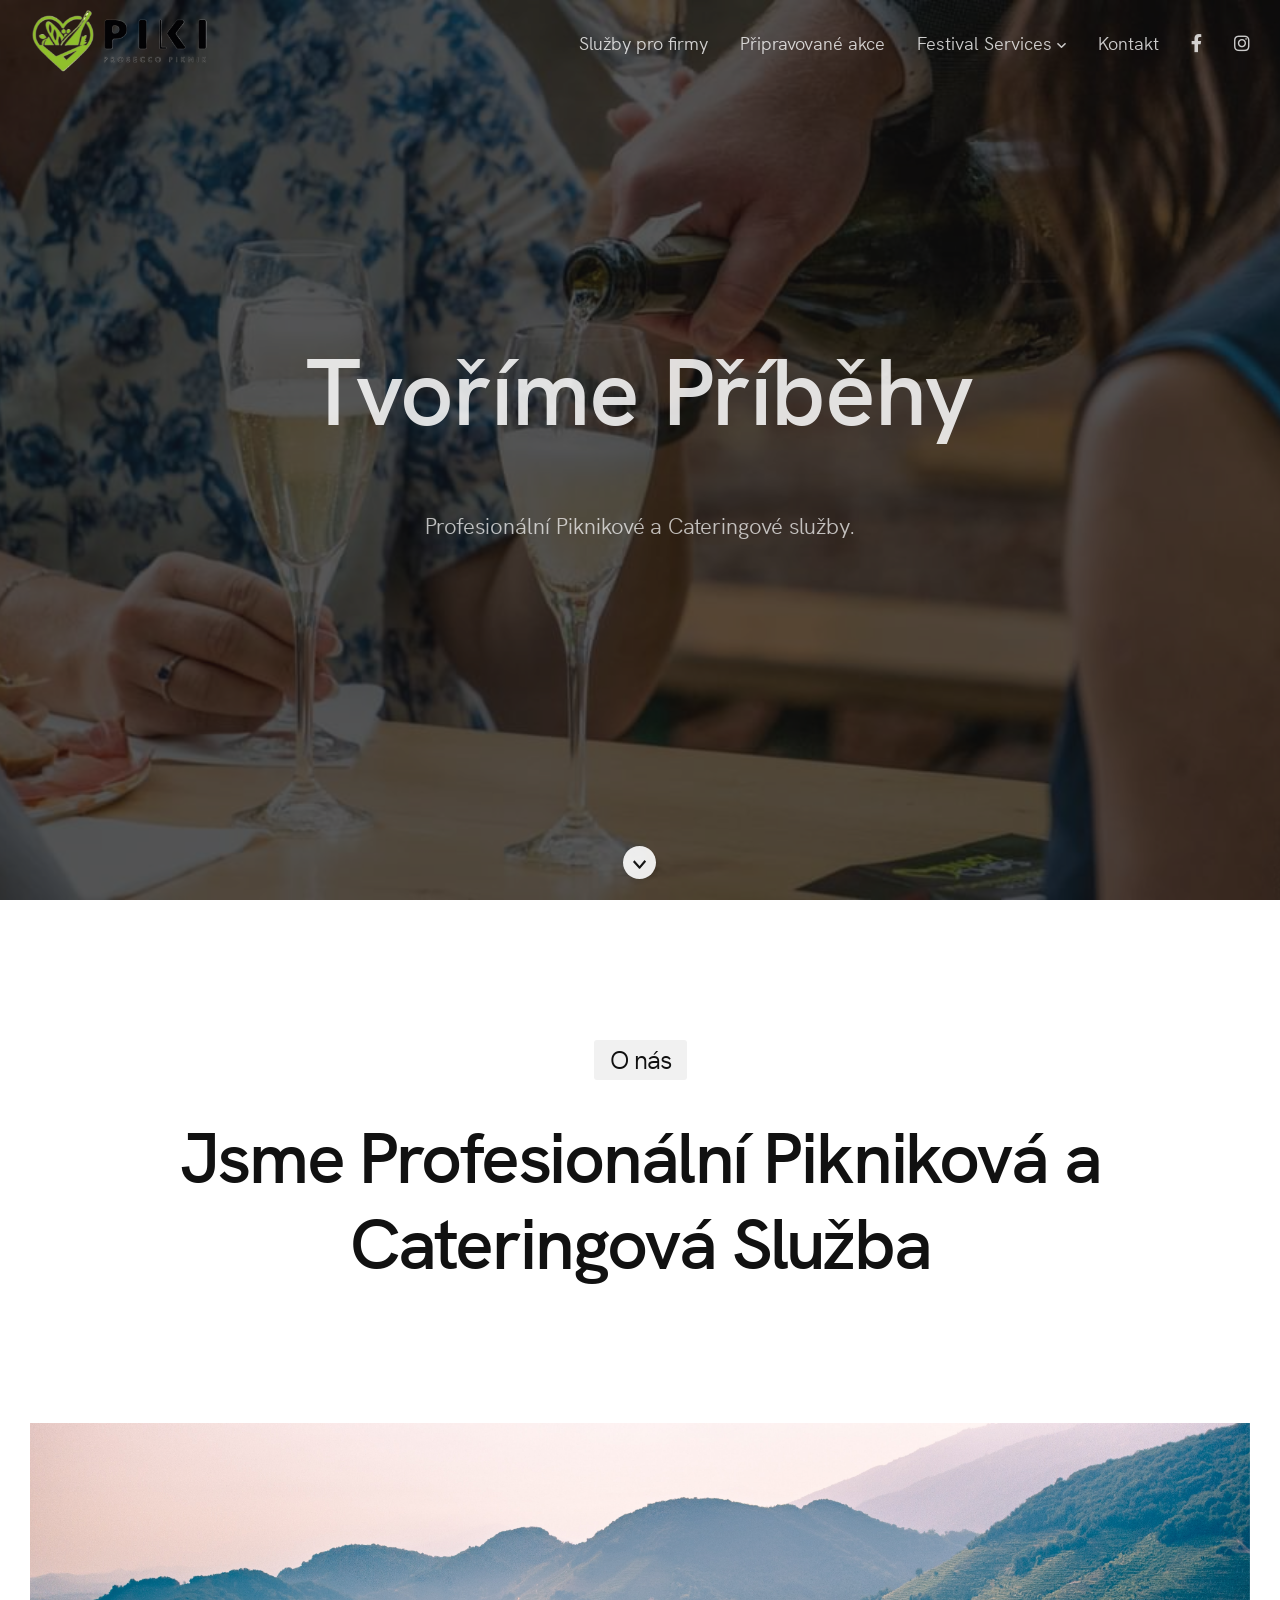
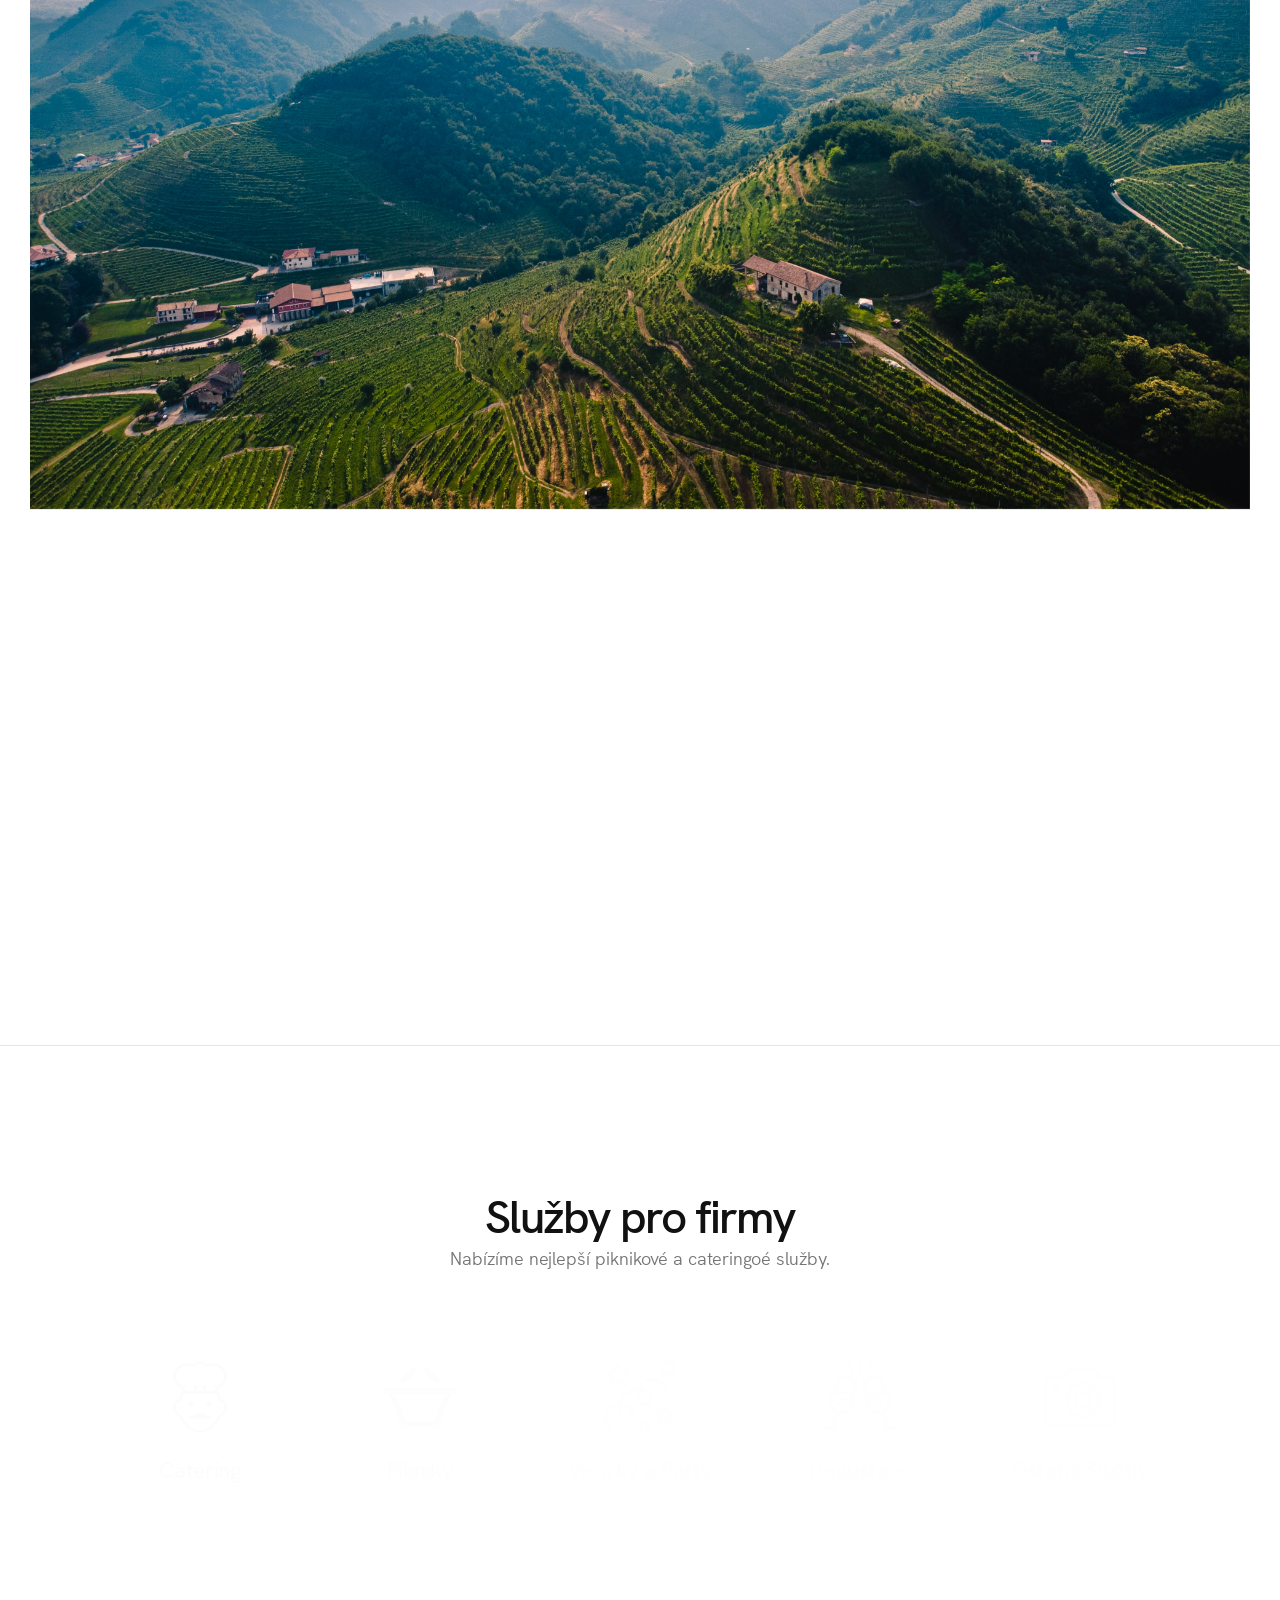
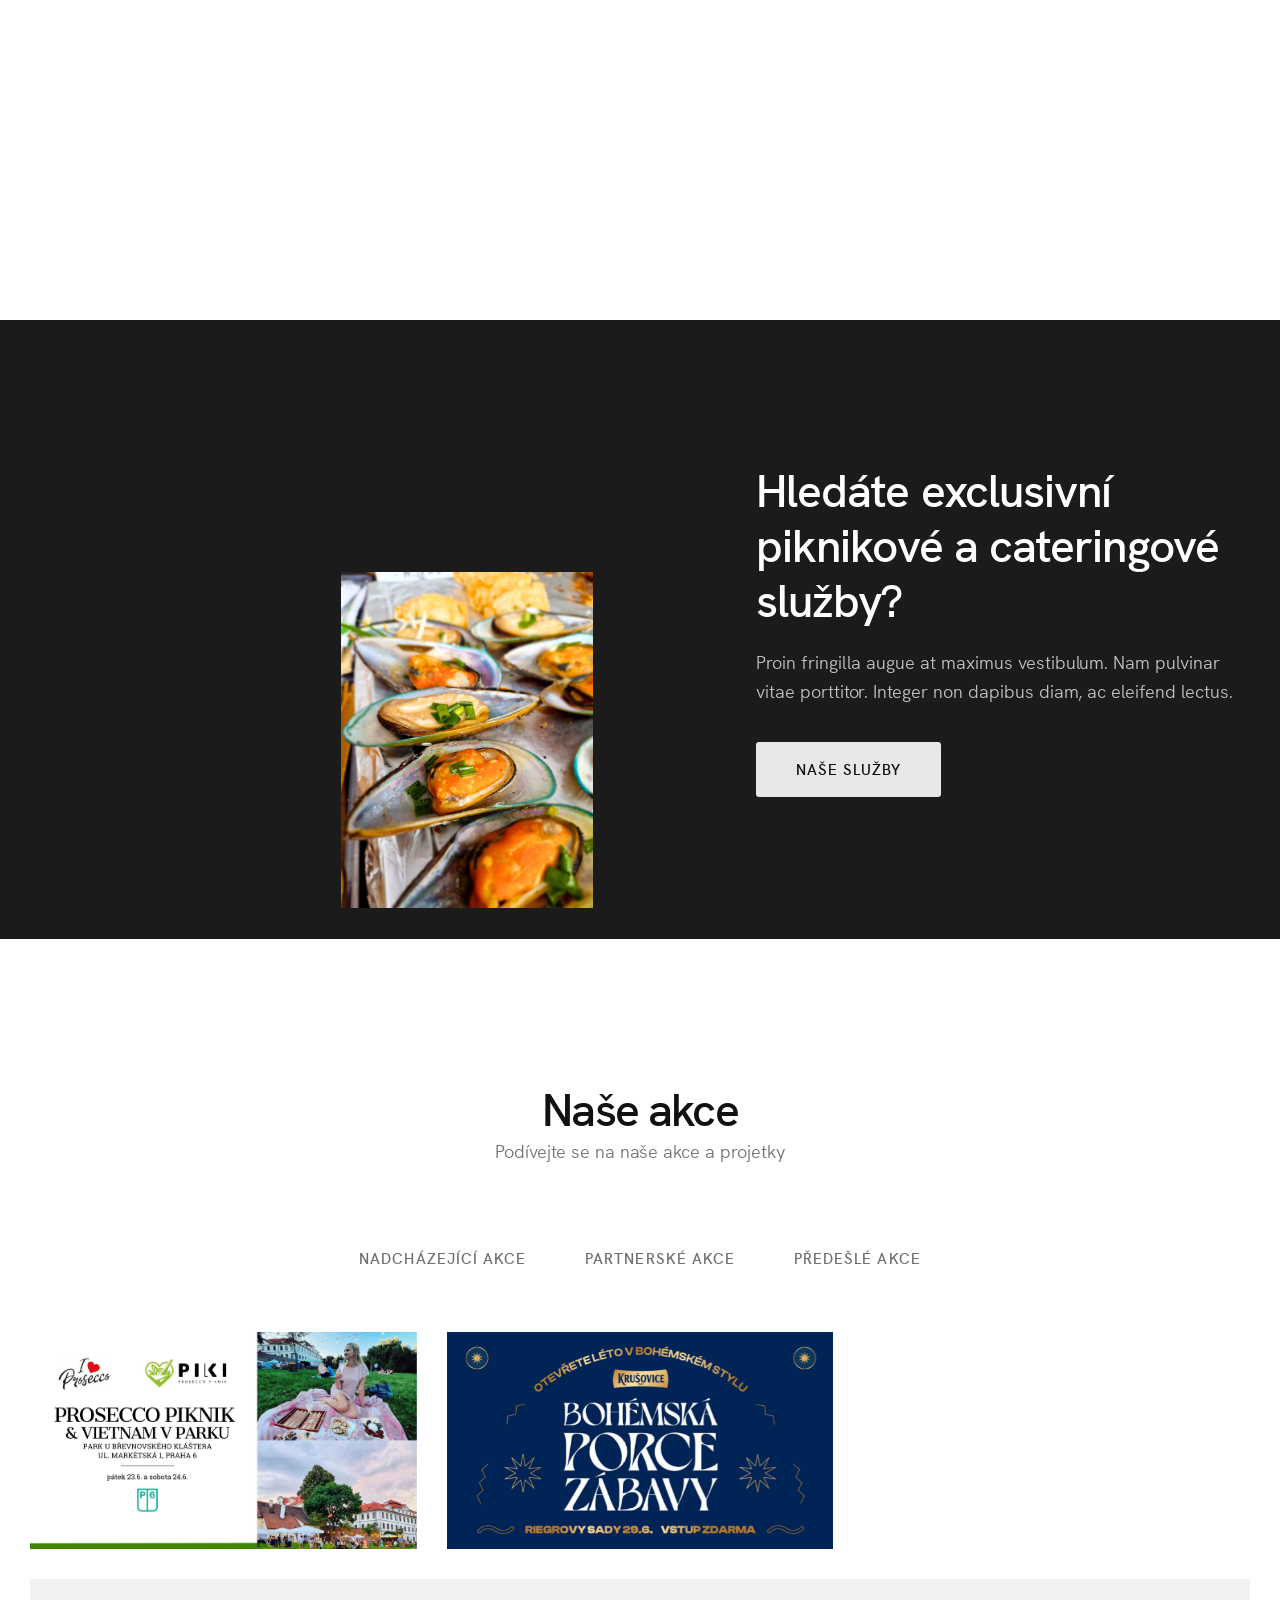
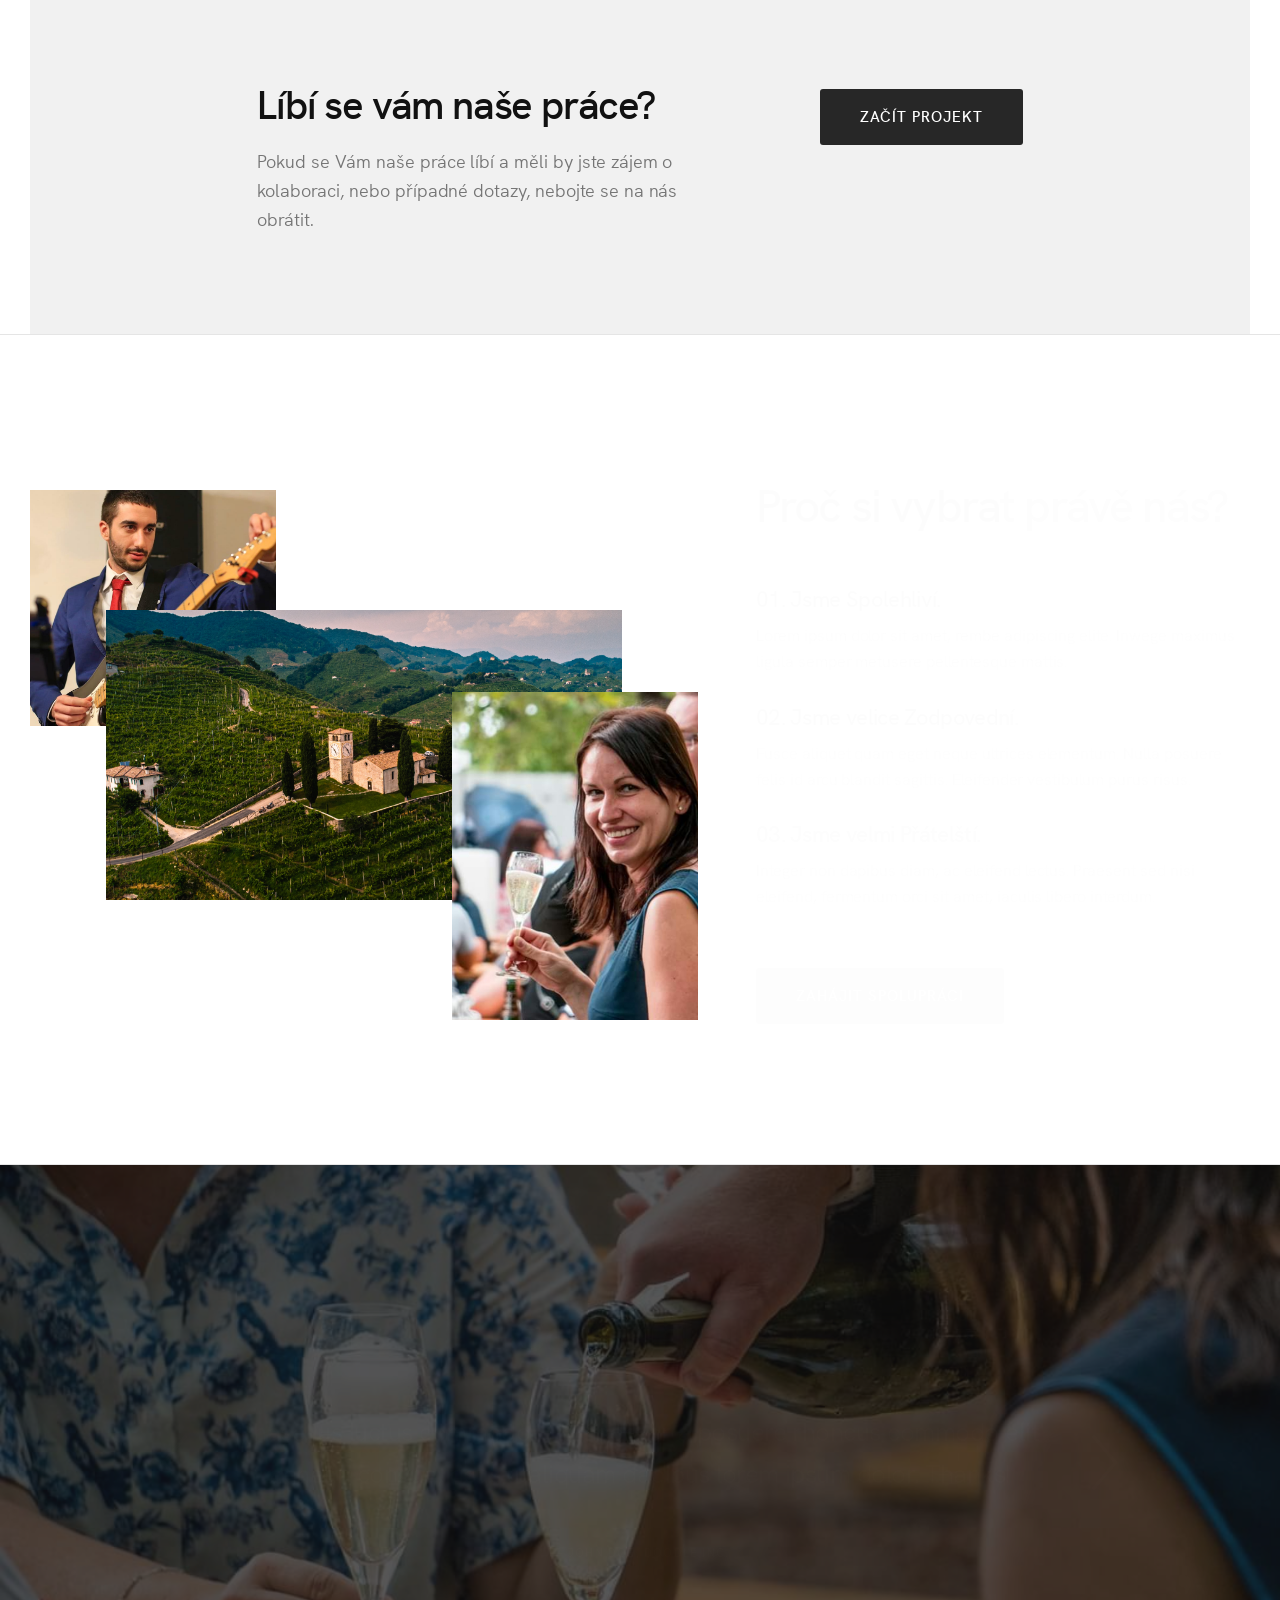
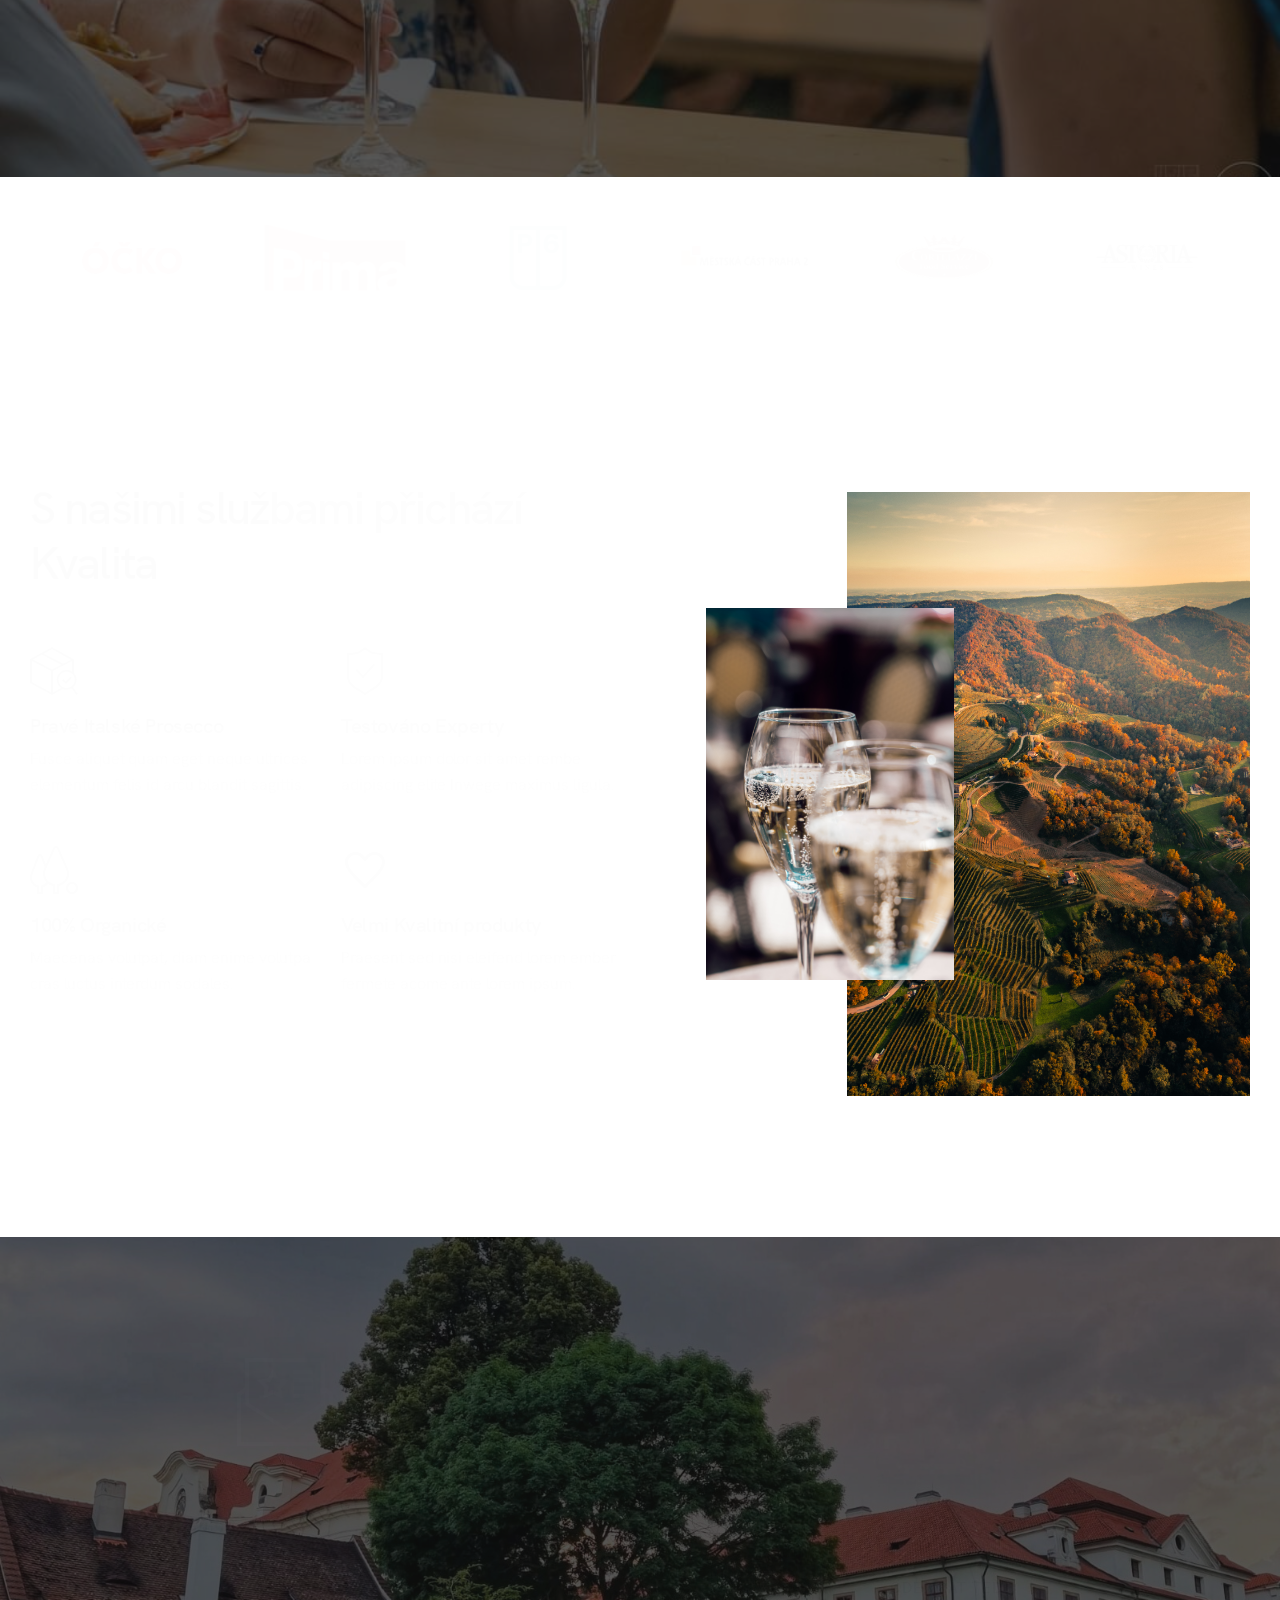
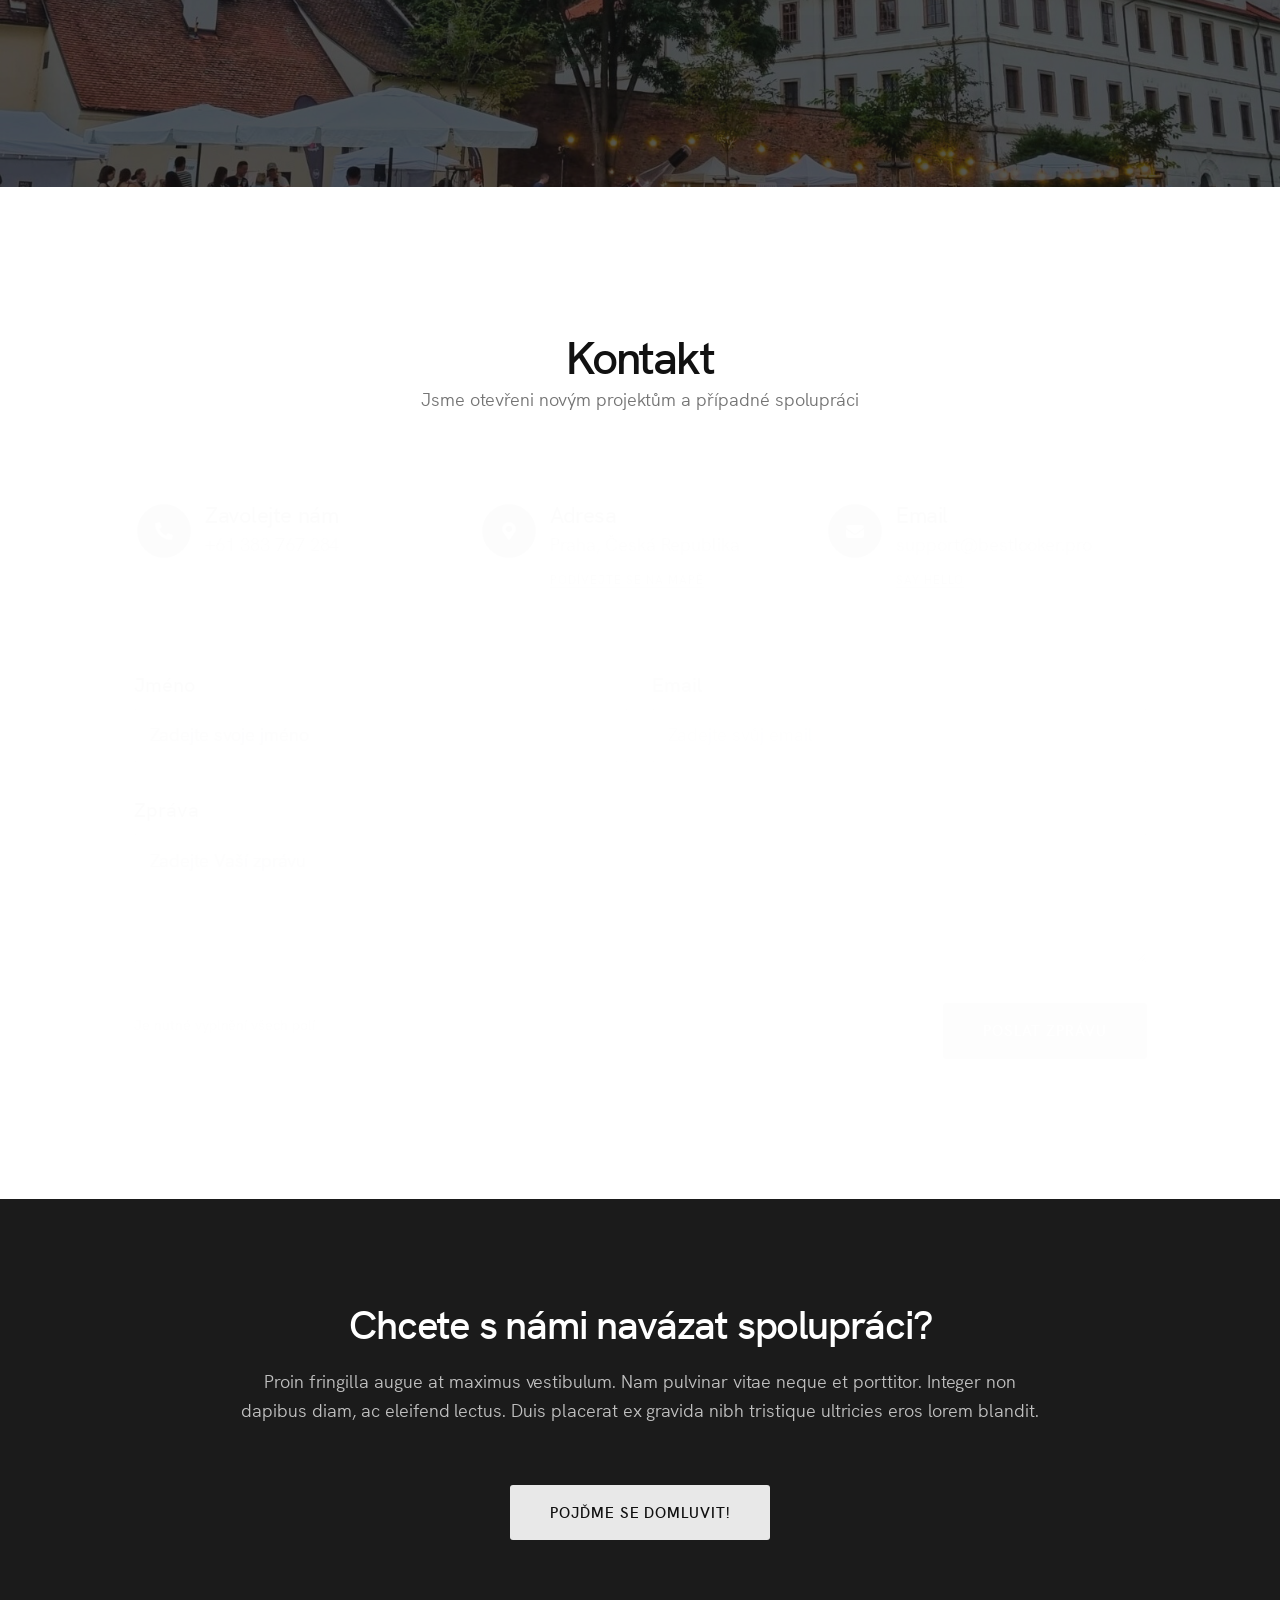
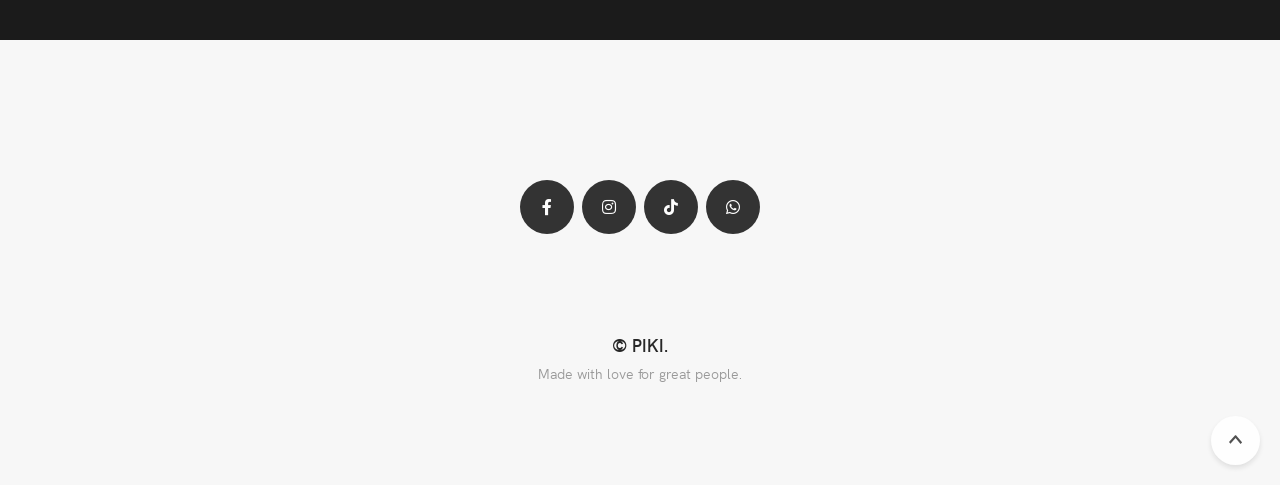
==== index.html @ 6f987b46 "Add files via upload" ====
<!-- Change the value of lang="en" attribute if your website's language is not English.
You can find the code of your language here - https://www.w3schools.com/tags/ref_language_codes.asp -->
<!DOCTYPE html>
<html lang="cs">
    <head>
        <title>PIKI &mdash; Váš Piknik v Parku</title>
        <meta name="description" content="Rhythm &mdash; One & Multi Page Creative Template">  
        <meta charset="utf-8">
        <!--[if IE]><meta http-equiv='X-UA-Compatible' content='IE=edge,chrome=1'><![endif]-->
        <meta name="viewport" content="width=device-width, initial-scale=1.0" />
        
        <!-- Favicons -->
        <link rel="shortcut icon" href="images/PIKI-logo 2.png">

        <!-- CSS -->
        <link rel="stylesheet" href="css/bootstrap.min.css">
        <link rel="stylesheet" href="css/style.css">
        <link rel="stylesheet" href="css/style-responsive.css">
        <link rel="stylesheet" href="css/vertical-rhythm.min.css">
        <link rel="stylesheet" href="css/magnific-popup.css">
        <link rel="stylesheet" href="css/owl.carousel.css">
        <link rel="stylesheet" href="css/animate.min.css">
        <link rel="stylesheet" href="css/splitting.css">
        
    </head>
    <body class="appear-animate">
        
        <!-- Page Loader -->        
        <div class="page-loader">
            <div class="loader">Loading...</div>
        </div>
        <!-- End Page Loader -->

        <!-- Skip to Content -->
        <a href="#main" class="btn skip-to-content">Skip to Content</a>
        <!-- End Skip to Content -->
        
        <!-- Page Wrap -->
        <div class="page" id="top">
            
            <!-- Navigation panel -->
            <nav class="main-nav dark light-after-scroll transparent stick-fixed wow-menubar">
                <div class="full-wrapper relative clearfix">
                    
                    <!-- Logo ( * your text or image into link tag *) -->
                    <div class="nav-logo-wrap local-scroll">
                        <a href="#top" class="logo">
                            <img src="images/PIKI-logo.png" alt="Company logo" width="188" height="37" />
                        </a>
                    </div>
                    
                    <!-- Mobile Menu Button -->
                    <div class="mobile-nav" role="button" tabindex="0">
                        <i class="fa fa-bars"></i>
                        <span class="sr-only">Menu</span>
                    </div>
                    
                    <!-- Main Menu -->
                    <div class="inner-nav  desktop-nav">
                        <ul class="clearlist scroll-nav local-scroll">
                            <li><a href="#services">Služby pro firmy</a></li>
                            <li><a href="#portfolio">Připravované akce</a></li>
                                          <!-- Item With Sub -->
                                          <li>
                                            <a href="#" class="mn-has-sub">Festival Services <i class="mn-has-sub-icon"></i></a>
                                            
                                            <!-- Sub -->
                                            <ul class="mn-sub">
                                                
                                                <li>
                                                    <a href="#" class="mn-has-sub">Stánkový Prodejci</a>

                                                    
                                                </li>
                                                <li>
                                                    <a href="#" class="mn-has-sub">Organizace Festivalů</a>
                                                    
                                                    
                                                </li>

                                                
                                               </ul>
                                            
                                        </li>
                          
                            <li><a href="#contact">Kontakt</a></li>
                          <li> <a href="https://www.facebook.com/pikivparku/" title="Facebook" target="_blank"><i class="fab fa-facebook-f"></i> <span class="sr-only">Facebook profile</span></a></li> 
                          <li><a href="https://www.instagram.com/piki.cz/?hl=cs" title="instagram" target="_blank"><i class="fab fa-instagram"></i> <span class="sr-only">Twitter profile</span></a></li>  
                            
                        </ul>
                    </div>
                    <!-- End Main Menu -->
                    
                </div>
            </nav>
            <!-- End Navigation panel -->
            
            <main id="main">    
            
                <!-- Home Section -->
                <section class="home-section bg-dark-alfa-70 parallax-5" data-background="images/PIKI_PRossecco.jpg" id="home">
                    <div class="container min-height-100vh d-flex align-items-center pt-100 pb-100">
                        
                        <!-- Hero Content -->
                        <div class="home-content">
                            <div class="wow fadeInUpShort" data-wow-delay=".1s">
                                <h1 class="hs-line-1 opacity-085 mb-70 mb-sm-40">Tvoříme Příběhy</h1>
                            </div>
                            <div class="wow fadeInUpShort" data-wow-delay=".2s">
                                <p class="hs-line-6 opacity-07">
                                    Profesionální Piknikové a Cateringové služby.
                                </p>
                            </div>
                        </div>
                        <!-- End Hero Content -->
                        
                        <!-- Scroll Down -->
                        <div class="local-scroll scroll-down-wrap wow fadeInUpShort" data-wow-offset="0">
                            <a href="#about" class="scroll-down opacity-085"><i class="scroll-down-icon"></i><span class="sr-only">Scroll to the next section</span></a>
                        </div>
                        <!-- End Scroll Down -->
                        
                    </div>
                </section>
                <!-- End Home Section -->
                <section class="page-section" id="about">
                    <div class="container relative text-center">
                        
                        <div class="row">
                            <div class="col-lg-10 offset-lg-1">
                                <h1 class="hs-line-4 mb-30 mb-xs-20 wow fadeInUpShort" data-wow-delay=".1s"><span class="d-inline-block bg-gray round px-3 pb-1">O nás</span></h1>
                                <h2 class="hs-line-7 mb-0 wow fadeInUpShort" data-wow-delay=".2s">Jsme Profesionální Pikniková a Cateringová Služba</h2>
                            </div>
                        </div>
                    
                    </div>
                </section>
                
                   <!-- About Section -->
                   <section class="page-section pt-0">
                    <div class="container relative">
                        
                        <div class="mb-120 mb-sm-50 wow fadeInUpShort center" data-wow-delay=".3s">
                            <img src="images/PIKI_Panorama3.jpg" alt="Your Image Description" />
                        </div>
                        
                        <div class="mb-120 mb-sm-50">
                            <div class="row section-text">
                            
                                <div class="col-lg-4 mb-md-50 mb-xs-30">
                                    <div class="lead-alt wow linesAnimIn" data-wow-offset="0" data-splitting="lines">
                                        Our mission is to make design simple and useful.
                                    </div>
                                </div>
                                
                                <div class="col-lg-8 mb-sm-50 mb-xs-30 wow linesAnimIn" data-wow-offset="0" data-splitting="lines">
                                    Lorem ipsum dolor sit amet conseur adipisci inerene maximus ligula sempe metuse pelente mattis. Maecenas volutpat, diam eni sagittis quam porta quam. Sed id dolor consectetur fermentum volutpat accumsan purus. 
                                    Etiam sit amet fringilla lacus susantebe sit ullamcorper pulvinar neque porttitor. Integere lectus. Praesent sede nisi eleifend fermum orci amet, iaculis libero. Donec vel ultricies purus. Name dictum sem ipsumebe euliquam.
                                </div>
                                
                            </div>
                        </div>
                        

                            </div>
                        </div>
                        <!-- End Counters -->
                        
                    </div>
                </section>
                <!-- End About Section -->          
               
                
                <!-- Divider -->
                <hr class="mt-0 mb-0" />
                <!-- End Divider -->
                
                


                                <!-- Services Section -->
                                <section class="page-section" id="services">
                                    <div class="container relative">
                                        <div class="text-center mb-80 mb-sm-50">
                                            <h2 class="section-title">Služby pro firmy</h2>
                                            <p class="section-title-descr">
                                                Nabízíme nejlepší piknikové a cateringoé služby.
                                            </p>
                                        </div>
                                        
                                        <!-- Nav tabs -->
                                        <ul class="nav nav-tabs tpl-alt-tabs mb-20 mb-xs-0 wow fadeInUpShort" role="tablist">
                                            <li class="nav-item" role="presentation">
                                                <a href="#service-branding" class="nav-link active" data-bs-toggle="tab" role="tab" aria-selected="true">
                                                    
                                                    <div class="alt-tabs-icon">
                                                        <svg width="24" height="24" viewBox="0 0 24 24" fill="currentColor" aria-hidden="true" focusable="false" xmlns="http://www.w3.org/2000/svg" fill-rule="evenodd" clip-rule="evenodd"><path d="M20 15.628c0-.713-.154-1.919-1.191-1.98-.493-.03-.89-.414-.936-.904-.055-.581-.186-1.184-.476-1.744h-10.793c-.29.56-.421 1.163-.476 1.743-.046.49-.443.874-.936.904-1.037.062-1.192 1.268-1.192 1.981 0 .316.333 1.613 1.331 1.963.284.1.508.322.61.605.966 2.694 3.628 4.804 6.059 4.804 2.552 0 5.195-2.499 6.063-4.834.108-.29.344-.515.641-.606 1.07-.332 1.296-1.68 1.296-1.932zm-13-7.229v1.601h3v-1.5c0-.276.224-.5.5-.5s.5.224.5.5v1.5h2v-1.5c0-.276.225-.5.5-.5s.5.224.5.5v1.5h3v-1.647c.244-.058 3-.439 3-3.068 0-1.994-1.753-3.58-3.875-3.58-.806 0-1.278.198-1.941.428-1.137-1.123-1.63-1.133-2.184-1.133-.482 0-1.038.002-2.184 1.133-.68-.235-1.134-.428-1.941-.428-2.122 0-3.875 1.586-3.875 3.58 0 2.456 2.662 3.013 3 3.114zm14 7.229c0 .67-.453 2.407-2 2.887-1.023 2.754-3.999 5.485-7 5.485s-5.957-2.557-7-5.466c-1.52-.532-2-2.301-2-2.906 0-1.509.603-2.888 2.132-2.979.098-1.038.412-1.855.868-2.528v-.977c-1.825-.546-3-2.239-3-3.859 0-2.528 2.185-4.58 4.875-4.58.591 0 1.157.099 1.681.28.615-.607 1.483-.985 2.444-.985.961 0 1.828.378 2.443.985.525-.181 1.091-.28 1.682-.28 2.69 0 4.875 2.052 4.875 4.58 0 1.62-1.229 3.442-3 3.859v.976c.456.675.771 1.492.868 2.529 1.527.091 2.132 1.462 2.132 2.979zm-9 1.688c-1.9-1.287-1.351 1.854-4 .566.4 1.78 2.805 2.082 4 1.009 1.195 1.073 3.6.771 4-1.009-2.648 1.289-2.1-1.852-4-.566zm3-4.316c-.552 0-1 .525-1 1.174 0 .647.448 1.174 1 1.174s1-.527 1-1.174c0-.649-.448-1.174-1-1.174zm-5 1.174c0 .647-.448 1.174-1 1.174s-1-.527-1-1.174c0-.649.448-1.174 1-1.174s1 .525 1 1.174z"/></svg>

                                                    </div>
                                                    
                                                    Catering
                                                </a>
                                            </li>
                                            <li class="nav-item" role="presentation">
                                                <a href="#service-web-design" class="nav-link" data-bs-toggle="tab" role="tab" aria-selected="false">
                                                    
                                                    <div class="alt-tabs-icon">
                                                        <svg xwidth="24" height="24" viewBox="0 0 24 24" fill="currentColor" aria-hidden="true" focusable="false" xmlns="http://www.w3.org/2000/svg" fill-rule="evenodd" clip-rule="evenodd">
                                                            <path d="M4.558 7l4.701-4.702c.199-.198.46-.298.721-.298.613 0 1.02.505 1.02 1.029 0 .25-.092.504-.299.711l-3.26 3.26h-2.883zm12.001 0h2.883l-4.701-4.702c-.199-.198-.46-.298-.721-.298-.613 0-1.02.505-1.02 1.029 0 .25.092.504.299.711l3.26 3.26zm3.703 4l-.016.041-3.598 8.959h-9.296l-3.597-8.961-.016-.039h16.523zm3.738-2h-24v2h.643c.534 0 1.021.304 1.256.784l4.101 10.216h12l4.102-10.214c.233-.481.722-.786 1.256-.786h.642v-2z" style="stroke-width: 1px;" />
                                                          </svg>                
                                                    </div>
                                                    
                                                   Pikniky
                                                </a>
                                            </li>
                                            <li class="nav-item" role="presentation">
                                                <a href="#service-graphic" class="nav-link" data-bs-toggle="tab" role="tab" aria-selected="false">
                                                    
                                                    <div class="alt-tabs-icon">
                                <svg xwidth="24" height="24" viewBox="0 0 24 24" fill="currentColor" aria-hidden="true" focusable="false" xmlns="http://www.w3.org/2000/svg" fill-rule="evenodd" clip-rule="evenodd" ><path d="M13.5 20c-1.104 0-2 .896-2 2s.896 2 2 2 2-.896 2-2-.896-2-2-2zm-10.551 4c-.598 0-2.429-1.754-2.747-4.304-.424-3.414 2.124-5.593 4.413-5.87.587-1.895 2.475-4.684 6.434-4.77.758-1.982 3.409-4.507 6.84-3.186 1.647.634 3.101 2.101 3.705 3.737.231.624-.71.965-.937.347-.51-1.378-1.737-2.615-3.127-3.151-2.577-.99-4.695.731-5.422 2.298 1.107.12 2.092.455 2.755.889.909.594 1.473 1.558 1.508 2.577.031.889-.33 1.687-.991 2.187-.654.496-1.492.643-2.298.404-.966-.286-1.748-1.076-2.143-2.169-.287-.793-.384-1.847-.178-2.921-3.064.185-4.537 2.306-5.075 3.742 1.18.102 2.211.574 2.831 1.012.959.676 1.497 1.6 1.513 2.599.015.859-.363 1.664-1.011 2.155-.608.46-1.535.599-2.363.348-.961-.289-1.7-1.041-2.079-2.118-.255-.723-.375-1.776-.204-2.919-1.631.361-3.512 1.995-3.178 4.685.18 1.448 1.008 2.888 2.015 3.502.43.261.242.926-.261.926zm10.551-1c-.552 0-1-.448-1-1s.448-1 1-1 1 .448 1 1-.448 1-1 1zm8.011-6.801l2.489.459-1.744 1.833.333 2.509-2.283-1.092-2.283 1.092.333-2.509-1.744-1.833 2.489-.459 1.205-2.225 1.205 2.225zm-1.759.897l-1.143.21.801.843-.153 1.152 1.049-.501 1.049.501-.153-1.152.801-.843-1.143-.21-.554-1.022-.554 1.022zm-14.345-2.3c-.202 1.024-.128 1.993.113 2.678.347.984.966 1.355 1.424 1.492.604.183 1.175.036 1.472-.187.388-.294.624-.808.614-1.34-.011-.673-.398-1.313-1.09-1.801-.545-.385-1.479-.803-2.533-.842zm6.373-4.716c-.226 1.018-.11 1.99.099 2.569.287.79.828 1.356 1.486 1.55.501.148 1.014.06 1.411-.242.398-.301.615-.795.596-1.355-.025-.705-.409-1.353-1.056-1.775-.511-.334-1.448-.657-2.536-.747zm-5.812-7.369l3.032.558-2.124 2.234.405 3.057-2.781-1.331-2.781 1.331.405-3.057-2.124-2.234 3.032-.558 1.468-2.711 1.468 2.711zm-2.285.897l-1.686.31 1.182 1.243-.226 1.7 1.547-.74 1.547.74-.226-1.7 1.182-1.243-1.686-.31-.817-1.508-.817 1.508zm17.817-3.608c-1.38 0-2.5 1.12-2.5 2.5s1.12 2.5 2.5 2.5 2.5-1.12 2.5-2.5-1.12-2.5-2.5-2.5zm0 4c-.828 0-1.5-.672-1.5-1.5s.672-1.5 1.5-1.5 1.5.672 1.5 1.5-.672 1.5-1.5 1.5z"/></svg>
                                                    </div>
                                                    
                                                    Večírky a Párty
                                                </a>
                                            </li>
                                            <li class="nav-item" role="presentation">
                                                <a href="#service-development" class="nav-link" data-bs-toggle="tab" role="tab" aria-selected="false">
                                                    
                                                    <div class="alt-tabs-icon">
                                                        <svg width="24" height="24" viewBox="0 0 24 24" fill="currentColor" aria-hidden="true" focusable="false" xmlns="http://www.w3.org/2000/svg" fill-rule="evenodd" clip-rule="evenodd">
                                                            <path d="M15.551 14.703c.474 1.372 2.049 2.459 3.801 1.868l.021-.007c1.565-.544 2.391-2.242 1.854-3.807-.187-.546-.425-1.137-.695-1.757h-5.967c.299 1.366.625 2.647.986 3.703m2.264-9.232l-4.051 1.388c.183 1.037.379 2.103.59 3.141h5.726c-.655-1.404-1.445-2.94-2.265-4.529m.492-1.226c1.524 2.958 3.086 5.915 3.866 8.187.598 1.744-.045 3.895-2.028 4.874l1.211 3.529c.291.812 1.322.926 2.392.808l.252.735-4.728 1.622-.272-.788c.903-.479 1.688-1.215 1.41-2.054l-1.208-3.52c-2.162.439-3.994-.861-4.596-2.61-.791-2.304-1.405-5.566-1.976-8.837l5.677-1.946zm-8.872 6.755h-5.967c-.27.62-.508 1.211-.695 1.757-.536 1.565.289 3.263 1.854 3.807l.021.007c1.753.591 3.328-.496 3.801-1.868.362-1.056.688-2.337.986-3.703m-5.515-1h5.726c.211-1.038.407-2.104.591-3.141l-4.051-1.388c-.821 1.589-1.611 3.125-2.266 4.529m7.45-3.809c-.571 3.271-1.185 6.533-1.976 8.837-.602 1.749-2.434 3.049-4.596 2.61l-1.208 3.52c-.278.839.507 1.575 1.41 2.054l-.271.788-4.729-1.622.252-.735c1.07.118 2.102.004 2.392-.808l1.211-3.529c-1.983-.979-2.625-3.13-2.028-4.874.78-2.272 2.342-5.229 3.867-8.187l5.676 1.946zm7.13 7.811c.414 0 .75.336.75.75 0 .413-.336.75-.75.75s-.75-.337-.75-.75c0-.414.336-.75.75-.75m-14.5.248c0 .414.336.75.75.75s.75-.336.75-.75c0-.413-.336-.75-.75-.75s-.75.337-.75.75m3.25-2.25c.414 0 .75.337.75.75 0 .414-.336.75-.75.75s-.75-.336-.75-.75c0-.413.336-.75.75-.75m10.5-.499c.414 0 .75.336.75.751 0 .413-.336.75-.75.75s-.75-.337-.75-.75c0-.415.336-.751.75-.751m-5.249-7.977v-3.023c0-.277-.223-.5-.5-.5-.275 0-.499.223-.499.5v3.023c0 .276.224.5.499.5.277 0 .5-.224.5-.5m1.932.462l1.641-2.79c.142-.238.062-.545-.176-.685-.239-.139-.544-.062-.684.177l-1.643 2.79c-.14.238-.06.545.176.685.08.047.167.069.254.069.172 0 .339-.088.432-.246m-4.552.246c-.171 0-.337-.088-.432-.246l-1.642-2.79c-.14-.238-.061-.545.177-.685.237-.14.544-.061.685.177l1.643 2.79c.139.238.061.545-.178.685-.08.047-.166.069-.253.069"/>
                                                        </svg>
                                                    </div>
                                                    
                                                    Degustace
                                                </a>
                                            </li>
                                            <li class="nav-item" role="presentation">
                                                <a href="#service-photography" class="nav-link" data-bs-toggle="tab" role="tab" aria-selected="false">
                                                    
                                                    <div class="alt-tabs-icon">
                                                        <svg width="24" height="24" viewBox="0 0 24 24" fill="currentColor" aria-hidden="true" focusable="false" xmlns="http://www.w3.org/2000/svg" fill-rule="evenodd" clip-rule="evenodd">
                                                            <path d="M16.983 2l1.406 2.109c.371.557.995.891 1.664.891h3.93v17h-24v-17h5.93c.669 0 1.293-.334 1.664-.891l1.406-2.109h8zm3.07 4c-1.006 0-1.938-.5-2.496-1.337l-1.109-1.663h-6.93l-1.109 1.664c-.557.836-1.49 1.336-2.496 1.336h-4.93v15h22v-15h-2.93zm-7.053 1c3.311 0 6 2.689 6 6s-2.689 6-6 6-6-2.689-6-6 2.689-6 6-6zm0 1c2.76 0 5 2.24 5 5s-2.24 5-5 5-5-2.24-5-5 2.24-5 5-5zm0 2c1.656 0 3 1.344 3 3s-1.344 3-3 3-3-1.344-3-3 1.344-3 3-3zm0 1c1.104 0 2 .896 2 2s-.896 2-2 2-2-.896-2-2 .896-2 2-2zm-8-2c0-.552-.447-1-1-1-.553 0-1 .448-1 1s.447 1 1 1c.553 0 1-.448 1-1zm-3-6h3.001v1h-3.001v-1z"/>
                                                        </svg>
                                                    </div>
                                                    
                                                    Ostatní Služby
                                                </a>
                                            </li>
                                        </ul>
                                        <!-- End Nav tabs -->
                                        
                                        <!-- Tab panes -->
                                        <div class="tab-content tpl-tabs-cont">
                                            
                                            <!-- Service Item -->
                                            <div class="tab-pane fade show active" id="service-branding" role="tabpanel">
                                                
                                                <div class="section-text">
                                                    <div class="row">
                                                        <div class="col-lg-4 mb-md-40 mb-xs-30 wow linesAnimIn" data-splitting="lines">
                                                            <blockquote class="mt-0 mb-0">
                                                                <p>
                                                                    A&nbsp;brand for a&nbsp;company is&nbsp;like a&nbsp;reputation 
                                                                    for a&nbsp;person. You earn reputation by&nbsp;trying to&nbsp;do&nbsp;hard 
                                                                    things well.
                                                                </p>
                                                                <footer>
                                                                    Jeff Bezos
                                                                </footer>
                                                            </blockquote>
                                                        </div>
                                                        <div class="col-lg-4 col-md-6 mb-sm-50 mb-xs-30 wow linesAnimIn" data-splitting="lines">
                                                            Maecenas  volutpat, diam enim sagittis quam, id porta quam. Sed id dolor consectetur fermentum 
                                                            volutpat nibh, accumsan purus. Lorem ipsum dolor sit semper amet, consectetur adipiscing elit. 
                                                            In maximus ligula metus pellentesque mattis.  
                                                        </div>
                                                        <div class="col-lg-4 col-md-6 mb-sm-50 mb-xs-30 wow linesAnimIn" data-splitting="lines">
                                                            Donec vel ultricies purus. Nam dictum sem, ipsum aliquam . Etiam sit amet fringilla lacus. 
                                                            Peleque suscipit ante at ullamcorper pulvinar quportor. Integer lectus. 
                                                            Praesent sed nisi eleifend, ferme orci amet, iaculis libero. 
                                                        </div>
                                                    </div>
                                                </div>
                                                
                                            </div>
                                            <!-- End Service Item -->
                                            
                                            <!-- Service Item -->
                                            <div class="tab-pane fade" id="service-web-design" role="tabpanel">
                                                
                                                <div class="section-text">
                                                    <div class="row">
                                                        <div class="col-md-4 mb-md-40 mb-xs-30">
                                                            <blockquote class="mt-0 mb-0">
                                                                <p>
                                                                    It&nbsp;doesn&rsquo;t matter how many times&nbsp;I have to&nbsp;click, as&nbsp;long 
                                                                    as&nbsp;each click is&nbsp;a&nbsp;mindless, unambiguous choice.
                                                                </p>
                                                                <footer>
                                                                    Steve Krug
                                                                </footer>
                                                            </blockquote>
                                                        </div>
                                                        <div class="col-md-4 col-sm-6 mb-sm-50 mb-xs-30">
                                                            Cras mi tortor, laoreet id ornare et, accumsan non magna. Maecenas vulputate accumsan velit. 
                                                            Curabitur a nulla ex. Nam a tincidunt ante. Vitae gravida turpis. Vestibulum varius
                                                            nulla non nulla scelerisque tristique.
                                                        </div>
                                                        <div class="col-md-4 col-sm-6 mb-sm-50 mb-xs-30">
                                                            Mauris id viverra augue, eu porttitor diam. Praesent faucibus est a interdum elementum. 
                                                            Nam varius at ipsum id dignissim. Nam a tincidunt ante lorem. Pellentesque suscipit ante
                                                            at ullamcorper pulvinar neque porttitor. 
                                                        </div>
                                                    </div>
                                                </div>
                                                
                                            </div>
                                            <!-- End Service Item -->
                                            
                                            <!-- Service Item -->
                                            <div class="tab-pane fade" id="service-graphic" role="tabpanel">
                                                
                                                <div class="section-text">
                                                    <div class="row">
                                                        <div class="col-md-4 mb-md-40 mb-xs-30">
                                                            <blockquote class="mt-0 mb-0">
                                                                <p>
                                                                    Never fall in&nbsp;love with an&nbsp;idea. They&rsquo;re whores. If&nbsp;the one you&rsquo;re with isn&rsquo;t doing the job, there&rsquo;s always another.
                                                                </p>
                                                                <footer>
                                                                    Chip Kidd
                                                                </footer>
                                                            </blockquote>
                                                        </div>
                                                        <div class="col-md-4 col-sm-6 mb-sm-50 mb-xs-30">
                                                            Lorem ipsum dolor sit semper amet, consectetur adipiscing elit. In maximus ligula metus lorem teretem pellentesque
                                                            mattis. Donec vel ultricies purus. Nam dictum sem, ipsum aliquam. Praesent sed nisi eleifend, 
                                                            fermentum orci amet, iaculis libero lorem ipsom dolor sit. 
                                                        </div>
                                                        <div class="col-md-4 col-sm-6 mb-sm-50 mb-xs-30">
                                                             
                                                            Pellentesque suscipit ante at ullamcorper pulvinar neque porttitor. Integer lectus. Etiam sit amet 
                                                            fringilla lacus. Maecenas  volutpat, diam enim sagittis quam, id porta quam. Sed id&nbsp;dolor lorem 
                                                            consectetur fermentum volutpat nibh, accumsan purus ipsum remeb. 
                                                        </div>
                                                    </div>
                                                </div>
                                                
                                            </div>
                                            <!-- End Service Item -->
                                            
                                            <!-- Service Item -->
                                            <div class="tab-pane fade" id="service-development" role="tabpanel">
                                                
                                                <div class="section-text">
                                                    <div class="row">
                                                        <div class="col-md-4 mb-md-40 mb-xs-30">
                                                            <blockquote class="mt-0 mb-0">
                                                                <p>
                                                                    All that is&nbsp;valuable in&nbsp;human society depends upon the opportunity for development accorded the individual.
                                                                </p>
                                                                <footer>
                                                                    Albert Einstein
                                                                </footer>
                                                            </blockquote>
                                                        </div>
                                                        <div class="col-md-4 col-sm-6 mb-sm-50 mb-xs-30">
                                                            Fusce hendrerit vitae nunc id gravida. Donec euismod quis ante at mattis. Mauris dictum ante sit 
                                                            amet enim interdum semper. Vestibulum odio justo, faucibus et dictum eu, malesuada nec neque.
                                                            Maecenas  volutpat, diam enim sagittis lorem ipsum sit amet. 
                                                        </div>
                                                        <div class="col-md-4 col-sm-6 mb-sm-50 mb-xs-30">
                                                            Pellentesque suscipit ante at ullamcorper pulvinar neque porttitor. Sed id dolor consectetur dolor sit amet fermentum 
                                                            volutpat nibh, accumsan purus. Lorem ipsum dolor sit semper amet, consectetur adipiscing elit. 
                                                            Inmed maximus ligula metus pellentesque.
                                                        </div>
                                                    </div>
                                                </div>
                                                
                                            </div>
                                            <!-- End Service Item -->
                                            
                                            <!-- Service Item -->
                                            <div class="tab-pane fade" id="service-photography" role="tabpanel">
                                                
                                                <div class="section-text">
                                                    <div class="row">
                                                        <div class="col-md-4 mb-md-40 mb-xs-30">
                                                            <blockquote class="mt-0 mb-0">
                                                                <p>
                                                                    Photography is&nbsp;the simplest thing in&nbsp;the world, but it&nbsp;is&nbsp;incredibly 
                                                                    complicated to&nbsp;make it&nbsp;really work.
                                                                </p>
                                                                <footer>
                                                                    Martin Parr
                                                                </footer>
                                                            </blockquote>
                                                        </div>
                                                        <div class="col-md-4 col-sm-6 mb-sm-50 mb-xs-30">
                                                            Donec vel ultricies purus. Nam dictum sem, ipsum aliquam . Etiam sit amet fringilla lacus. 
                                                            Pelenteque suscipit ante at ullamcorper pulvinar neque portor. Integer lectus. 
                                                            Praesent sed nisi eleifend, fermetum orci amet, iaculis libero. 
                                                        </div>
                                                        <div class="col-md-4 col-sm-6 mb-sm-50 mb-xs-30">
                                                            Maecenas  volutpat, diam enim sagittis quam, id porta quam. Sed id dolor consectetur fermentum 
                                                            volutpat nibh, accumsan purus. Lorem ipsum dolor sit semper amet, consectetur adipiscing elit. 
                                                            In maximus ligula metus pellentesque mattis. 
                                                        </div>
                                                    </div>
                                                </div>
                                                
                                            </div>
                                            <!-- End Service Item -->
                                            
                                        </div>
                                        <!-- End Tab panes -->
                                        
                                    </div>
                                </section>
                                <!-- End Services Section -->
                
                
                <!-- Call Action Section -->
                <section class="page-section pt-0 pb-0 banner-section bg-dark light-content">
                    <div class="container relative">
                        
                        <div class="row">
                            
                            <div class="col-lg-6 relative">
                                <div class="banner-image-1">
                                    <img src="images/PIKI_Prosecco.jpg" alt="" class="wow scaleOutIn" data-wow-duration="1.2s" data-wow-offset="292" />
                                </div>
                                <div class="banner-image-2">
                                    <img src="images/Oysters.jpg" alt="" class="wow scaleOutIn" data-wow-duration="1.2s" data-wow-offset="70" />
                                </div>
                            </div>
                            
                            <div class="col-lg-5 offset-lg-1">                                
                                <div class="mt-140 mt-lg-80 mt-md-60 mt-xs-30 mb-140 mb-lg-80">
                                    <div class="banner-content wow fadeInUpShort" data-wow-duration="1.2s">
                                        <h3 class="banner-heading">Hledáte exclusivní piknikové a cateringové služby?</h3>
                                        <div class="banner-decription">
                                            Proin fringilla augue at maximus vestibulum. Nam pulvinar vitae porttitor. Integer non dapibus diam, ac eleifend lectus.
                                        </div>
                                        <div class="local-scroll">
                                            <a href="pages-services-1.html" class="btn btn-mod btn-w btn-large btn-round">Naše služby</a>
                                        </div>
                                    </div>
                                </div>                             
                            </div>
                            
                        </div>
                        
                    </div>
                </section>
                <!-- End Call Action Section -->
                
                
                <!-- Portfolio Section -->
                <section class="page-section pb-0" id="portfolio">
                    <div class="full-wrapper relative">
                        
                        <div class="text-center mb-80 mb-sm-50">
                            <h2 class="section-title">Naše akce</h2>
                            <p class="section-title-descr">
                                Podívejte se na naše akce a projetky
                            </p>
                        </div>
                        
                        <!-- Works Filter -->                    
                        <div class="works-filter text-center">

                            <a href="#branding" class="filter" role="button" aria-pressed="false" data-filter=".branding">Nadcházející Akce</a>
                            <a href="#design" class="filter" role="button" aria-pressed="false" data-filter=".design">Partnerské Akce</a>
                            <a href="#photography" class="filter" role="button" aria-pressed="false" data-filter=".photography">Předešlé Akce</a>
                        </div>                    
                        <!-- End Works Filter -->
                        
                        <!-- Works Grid -->
                        <ul class="works-grid work-grid-3 work-grid-gut clearfix hover-white hide-titles" id="work-grid">
                            
                            
                            <!-- Work Item (External Page) -->
                            <li class="work-item mix photography">
                                <a href="portfolio-single-1.html" class="work-ext-link">
                                    <div class="work-img">
                                        <div class="work-img-bg wow-p scalexIn"></div>
                                        <img src="images/portfolio/Piki_16-9_Uptaded.jpg" alt="Work Description" class="wow-p fadeIn" data-wow-delay="1s" />
                                    </div>
                                    <div class="work-intro">
                                        <h3 class="work-title">Prosecco & Vietnam v Parku</h3>
                                        <div class="work-descr">
                                            Klikněte Pro Více Informací
                                        </div>
                                    </div>
                                </a>
                            </li>
                            <!-- End Work Item -->
                            
                            <!-- Work Item (External Page) -->
                            <li class="work-item mix design photography">
                                <a href="portfolio-single-2.html" class="work-ext-link">
                                    <div class="work-img">
                                        <div class="work-img-bg wow-p scalexIn"></div>
                                        <img src="images/full-width-images/Krusovice_Fest.jpg" alt="Work Description" class="wow-p fadeIn" data-wow-delay="1s" />
                                    </div>
                                    <div class="work-intro">
                                        <h3 class="work-title">Bohémská Porce Zábavy</h3>
                                        <div class="work-descr">
                                            Klikněte Pro Více Informací
                                        </div>
                                    </div>
                                </a>
                            </li>
                            <!-- End Work Item -->
                          
                            
                        </ul>
                        <!-- End Works Grid -->
                        
                        <!-- Call Action Section -->
                        <section class="small-section bg-gray">
                            <div class="container relative">
                                <div class="row wow fadeInUpShort">
                                    <div class="col-lg-5 offset-lg-2">
                                        <h3 class="call-action-1-heading">Líbí se vám naše práce?</h3>
                                        <div class="call-action-1-decription mb-0 pb-md-20">
                                            Pokud se Vám naše práce líbí a měli by jste zájem o kolaboraci, nebo případné dotazy, nebojte se na nás obrátit.
                                        </div>                                        
                                    </div>
                                    <div class="col-lg-3 pt-10 text-lg-end">
                                        <div class="local-scroll">
                                            <a href="#contact" class="btn btn-mod btn-large btn-round">Začít projekt</a>
                                        </div>
                                    </div>
                                </div>
                            </div>
                        </section>
                        <!-- End Call Action Section -->
                        
                    </div>
                </section>
                <!-- End Portfolio Section -->
                
                

                                
                
                <!-- Divider -->
                <hr class="mt-0 mb-0"/>
                <!-- End Divider -->
                
                
                <!-- Call Action Section -->
                <section class="page-section">
                    <div class="container relative">
                        <div class="row">
                            
                            <!-- Images --> 
                            <div class="col-lg-7 mb-md-60 mb-xs-30">                                                               
                                <div class="call-action-2-images">
                                    
                                    <div class="call-action-2-image-1">
                                        <img src="images/Piki_Singer.jpg" alt="" class="wow scaleOutIn" data-wow-duration="1.2s" data-wow-offset="255" />
                                    </div>
                                    
                                    <div class="call-action-2-image-2">
                                        <img src="images/PIKI_Panorama.jpg" alt="" class="wow scaleOutIn" data-wow-duration="1.2s" data-wow-offset="134" />
                                    </div>
                                    
                                    <div class="call-action-2-image-3">
                                        <img src="images/PIKI_Pani.jpg" alt="" class="wow scaleOutIn" data-wow-duration="1.2s" data-wow-offset="0" />
                                    </div>
                                    
                                </div>                                                                              
                            </div>
                            <!-- End Images -->
                            
                            <!-- Text -->
                            <div class="col-lg-5 wow fadeInUpShort" data-wow-duration="1.2s" data-wow-offset="255">
                                
                                <h2 class="section-title mb-50 mb-sm-20">Proč si vybrat právě nás?</h2>
                                
                                <dl class="call-action-2-text mb-60 mb-sm-30">
                                    <dt>
                                        01. Jsme Spolehliví.
                                    </dt>
                                    <dd>
                                        Lorem ipsum dolor sit amet, rembe adipiscing elite. Inwege maximus ligula semper metusere pellentesque mattis.
                                    </dd>
                                    <dt>
                                        02. Jsme velice Zodpovední.
                                    </dt>
                                    <dd>
                                        Fusce aliquet quam eget neque ultrices elementum. Nulla posuere felis id arcu blandit sagittis. Eleifender vestibulum purus risus.
                                    </dd>
                                    <dt>
                                        03. Jsme velmi Přátelští.
                                    </dt>
                                    <dd>
                                        Integer non dapibus diam, ac eleifend lectus. Praesent sed nisi eleifend, fermentum orci sit amet, iaculis libero interdum.
                                    </dd>
                                </dl>
                                
                                <div class="local-scroll">
                                    <a href="#contact" class="btn btn-mod btn-large btn-round">Zahájit spolupráci</a>
                                </div>
                                
                            </div>
                            <!-- End Text -->
                            
                        </div>
                    </div>
                </section>
                <!-- End Call Action Section -->
                
                
                <!-- Divider -->
                <hr class="mt-0 mb-0"/>
                <!-- End Divider -->
                
               
                
                <!-- Testimonials Section -->
                <section class="page-section bg-dark bg-dark-alfa-70 bg-scroll light-content" data-background="images/PIKI_PRossecco.jpg">
                    <div class="container relative">
                        
                    <div class="row">
                        <div class=" col-lg-8 offset-lg-2 wow fadeInUpShort">
                            
                            <div class="text-center mb-50 mb-sm-20">
                                <h2 class="section-title">Co lidé říkají?</h2>
                            </div>
                            
                            <div class="text-slider">
                                
                                <!-- Slide Item -->
                                <div>
                                    <blockquote class="testimonial">
                                        <p>
                                            Phasellus luctus commodo ullamcorper a posuere rhoncus commodo elit aenean congue, risus utaliquam dapibus lorem ipsum dolor. Thanks!
                                        </p>
                                        <footer class="testimonial-author mt-50 mt-sm-20">
                                            — John Doe, doodle inc.
                                        </footer>
                                    </blockquote>
                                </div>
                                <!-- End Slide Item -->
                                
                                <!-- Slide Item -->
                                <div>
                                    <blockquote class="testimonial">
                                        <p>
                                            Phasellus luctus commodo ullamcorper a posuere rhoncus commodo elit aenean congue, risus utaliquam dapibus lorem ipsum dolor. Thanks!
                                        </p>
                                        <footer class="testimonial-author mt-50 mt-sm-20">
                                            — John Doe, doodle inc.
                                        </footer>
                                    </blockquote>
                                </div>
                                <!-- End Slide Item -->
                                
                                <!-- Slide Item -->
                                <div>
                                    <blockquote class="testimonial">
                                        <p>
                                            Phasellus luctus commodo ullamcorper a posuere rhoncus commodo elit aenean congue, risus utaliquam dapibus lorem ipsum dolor. Thanks!
                                        </p>
                                        <footer class="testimonial-author mt-50 mt-sm-20">
                                            — John Doe, doodle inc.
                                        </footer>
                                    </blockquote>
                                </div>
                                <!-- End Slide Item -->
                                
                            </div>                            
                                                      
                        </div>
                    </div>
                        
                    </div>
                </section>
                <!-- End Testimonials Section -->
                <section class="small-section pt-20 pb-20">
                    <div class="container relative">
                        
                        <div class="row wow fadeInUpShort">
                            <div class="col-md-12">
                                
                                <div class="small-item-carousel black owl-carousel mb-0">
                                    
                                    <!-- Logo Item -->
                                    <div class="logo-item">
                                        <a href="https://www.kudyznudy.cz/?utm_source=kzn&utm_medium=partneri_kzn&utm_campaign=banner" title="Kudyznudy.cz - tipy na výlet"> <img src="https://www.kudyznudy.cz/getmedia/beecd6e8-708b-421a-add8-92568ca7b1b5/logo-kudyznudy.gif.aspx" width="150"  height="64" border="0" alt="Kudyznudy.cz - tipy na výlet"> </a>
                                    </div>
                                    <!-- End Logo Item -->
                                    
                                    <!-- Logo Item -->
                                    <div class="logo-item ">
                                       <a href="https://ocko.tv/"><img src="images/Ocko.png" width="100" height="45" alt="Company Name" /></a> 
                                    </div>
                                    <!-- End Logo Item -->
                                    
                                    <!-- Logo Item -->
                                    <div class="logo-item">
                                        <a href="https://www.iprima.cz/tv" title="Kudyznudy.cz - tipy na výlet"> <img src="images/PrimaTV.png" width="150"  height="64" border="0" alt="Kudyznudy.cz - tipy na výlet"> </a>
                                    </div>
                                    <!-- End Logo Item -->
                                    
                                    <!-- Logo Item -->
                                    <div class="logo-item ">
                                       <a href="https://praha6.cz/titulni_strana.html"><img src="images/Praha6.png" width="100" height="45" alt="Company Name" /></a> 
                                    </div>
                                    <!-- End Logo Item -->
                                                                        <!-- Logo Item -->
                                    <div class="logo-item">
                                        <a href="https://www.praha2.cz/" title="Kudyznudy.cz - tipy na výlet"> <img src="images/Praha2.jpeg" width="150"  height="64" border="0" alt="Kudyznudy.cz - tipy na výlet"> </a>
                                    </div>
                                    <!-- End Logo Item -->
                                    
                                    <!-- Logo Item -->
                                    <div class="logo-item ">
                                       <a href="https://www.cortelazzi.cz/cs/"><img src="images/Cortelazzi.png" width="100" height="45" alt="Company Name" /></a> 
                                    </div>
                                    <!-- End Logo Item -->
                                                                        <!-- Logo Item -->
                                    <div class="logo-item">
                                    <img src="images/Astoria.jpeg" width="150"  height="64" border="0" alt="Kudyznudy.cz - tipy na výlet"> 
                                    </div>
                                    <!-- End Logo Item -->
                                    
                                    <!-- Logo Item -->
                                    <div class="logo-item ">
                                       <a href="https://www.tvorime-piskem.cz/"><img src="images/TvorimePiskem.png" width="100" height="45" alt="Company Name" /></a> 
                                    </div>
                                    <!-- End Logo Item -->
                                       <!-- Logo Item -->
                                       <div class="logo-item">
                                        <a href="https://www.kudyznudy.cz/?utm_source=kzn&utm_medium=partneri_kzn&utm_campaign=banner" title="Kudyznudy.cz - tipy na výlet"> <img src="https://www.kudyznudy.cz/getmedia/beecd6e8-708b-421a-add8-92568ca7b1b5/logo-kudyznudy.gif.aspx" width="150"  height="64" border="0" alt="Kudyznudy.cz - tipy na výlet"> </a>
                                    </div>
                                    <!-- End Logo Item -->
                                    
                                    <!-- Logo Item -->
                                    <div class="logo-item ">
                                       <a href="https://ocko.tv/"><img src="images/Ocko.png" width="100" height="45" alt="Company Name" /></a> 
                                    </div>
                                    <!-- End Logo Item -->
                                    
                                    <!-- Logo Item -->
                                    <div class="logo-item">
                                        <a href="https://www.iprima.cz/tv" title="Kudyznudy.cz - tipy na výlet"> <img src="images/PrimaTV.png" width="150"  height="64" border="0" alt="Kudyznudy.cz - tipy na výlet"> </a>
                                    </div>
                                    <!-- End Logo Item -->
                                    
                                    <!-- Logo Item -->
                                    <div class="logo-item ">
                                       <a href="https://praha6.cz/titulni_strana.html"><img src="images/Praha6.png" width="100" height="45" alt="Company Name" /></a> 
                                    </div>
                                    <!-- End Logo Item -->
                                                                        <!-- Logo Item -->
                                    <div class="logo-item">
                                        <a href="https://www.praha2.cz/" title="Kudyznudy.cz - tipy na výlet"> <img src="images/Praha2.jpeg" width="150"  height="64" border="0" alt="Kudyznudy.cz - tipy na výlet"> </a>
                                    </div>
                                    <!-- End Logo Item -->
                                    
                                    <!-- Logo Item -->
                                    <div class="logo-item ">
                                       <a href="https://www.cortelazzi.cz/cs/"><img src="images/Cortelazzi.png" width="100" height="45" alt="Company Name" /></a> 
                                    </div>
                                    <!-- End Logo Item -->
                                                                        <!-- Logo Item -->
                                    <div class="logo-item">
                                    <img src="images/Astoria.jpeg" width="150"  height="64" border="0" alt="Kudyznudy.cz - tipy na výlet"> 
                                    </div>
                                    <!-- End Logo Item -->
                                    
                                    <!-- Logo Item -->
                                    <div class="logo-item ">
                                       <a href="https://www.tvorime-piskem.cz/"><img src="images/TvorimePiskem.png" width="100" height="45" alt="Company Name" /></a> 
                                    </div>
                                    <!-- End Logo Item -->
                                    
                                </div>
                                    
                             </div>
                         </div>
                        
                     </div>
                </section>
                
                
                <section class="page-section">
                    <div class="container relative">
                        <div class="row">
                            
                            <!-- Text -->
                            <div class="col-lg-6 wow fadeInUpShort" data-wow-duration="1.2s" data-wow-offset="205">
                                
                                <div class="row">
                                    <div class="col-lg-10">
                                        <h2 class="section-title mb-60 mb-sm-30">S našimi službami přichází Kvalita</h2>
                                    </div>
                                </div>
                                
                                <!-- Features Grid -->
                                <div class="row alt-features-grid">
                                    
                                    <!-- Features Item -->
                                    <div class="col-lg-6">
                                        <div class="alt-features-item">
                                            <div class="alt-features-icon">
                                                <svg width="24" height="24" viewBox="0 0 24 24" fill="currentColor" aria-hidden="true" focusable="false" xmlns="http://www.w3.org/2000/svg" fill-rule="evenodd" clip-rule="evenodd">
                                                    <path d="M21.62 20.196c1.055-.922 1.737-2.262 1.737-3.772 0-1.321-.521-2.515-1.357-3.412v-6.946l-11.001-6.066-11 6v12.131l11 5.869 5.468-2.917c.578.231 1.205.367 1.865.367.903 0 1.739-.258 2.471-.676l2.394 3.226.803-.596-2.38-3.208zm-11.121 2.404l-9.5-5.069v-10.447l9.5 4.946v10.57zm1-.001v-10.567l5.067-2.608.029.015.021-.04 4.384-2.256v5.039c-.774-.488-1.686-.782-2.668-.782-2.773 0-5.024 2.252-5.024 5.024 0 1.686.838 3.171 2.113 4.083l-3.922 2.092zm6.833-2.149c-2.219 0-4.024-1.808-4.024-4.026s1.805-4.025 4.024-4.025c2.22 0 4.025 1.807 4.025 4.025 0 2.218-1.805 4.026-4.025 4.026zm-.364-3.333l-1.306-1.147-.66.751 2.029 1.782 2.966-3.12-.725-.689-2.304 2.423zm-16.371-10.85l4.349-2.372 9.534 4.964-4.479 2.305-9.404-4.897zm9.4-5.127l9.404 5.186-3.832 1.972-9.565-4.98 3.993-2.178z"/>
                                                </svg>
                                            </div>
                                            <h3 class="alt-features-title">Pravé Italské Prosecco</h3>
                                            <div class="alt-features-descr">
                                                Fusce aliquet quam eget neque ultrices elementum felis id arcu blandit sagittis.
                                            </div>
                                        </div>
                                    </div>
                                    <!-- End Features Item -->
                                    
                                    <!-- Features Item -->
                                    <div class="col-lg-6">
                                        <div class="alt-features-item">
                                            <div class="alt-features-icon">
                                                <svg width="24" height="24" viewBox="0 0 24 24" fill="currentColor" aria-hidden="true" focusable="false" xmlns="http://www.w3.org/2000/svg" fill-rule="evenodd" clip-rule="evenodd">
                                                    <path d="M12 0c-3.371 2.866-5.484 3-9 3v11.535c0 4.603 3.203 5.804 9 9.465 5.797-3.661 9-4.862 9-9.465v-11.535c-3.516 0-5.629-.134-9-3zm0 1.292c2.942 2.31 5.12 2.655 8 2.701v10.542c0 3.891-2.638 4.943-8 8.284-5.375-3.35-8-4.414-8-8.284v-10.542c2.88-.046 5.058-.391 8-2.701zm5 7.739l-5.992 6.623-3.672-3.931.701-.683 3.008 3.184 5.227-5.878.728.685z"/>
                                                </svg>
                                            </div>
                                            <h3 class="alt-features-title">Testováno Experty</h3>
                                            <div class="alt-features-descr">
                                                Lorem ipsum dolor sit amet rembe adipiscing elite Inwege maximus ligula. 
                                            </div>
                                        </div>
                                    </div>
                                    <!-- End Features Item -->
                                    
                                    <!-- Features Item -->
                                    <div class="col-lg-6">
                                        <div class="alt-features-item">
                                            <div class="alt-features-icon">
                                                <svg width="24" height="24" viewBox="0 0 24 24" fill="currentColor" aria-hidden="true" focusable="false" xmlns="http://www.w3.org/2000/svg" fill-rule="evenodd" clip-rule="evenodd">
                                                    <path d="M6.514 24.015h-3v-3.39c-2.08-.638-3.5-2.652-3.5-5.04 0-1.19.202-1.693 1.774-5.603.521-1.294 1.195-2.97 2.068-5.179.204-.518.67-.806 1.17-.802.482.004.941.284 1.146.802.718 1.817 1.302 3.274 1.777 4.454.26-.596.567-1.288.928-2.103.694-1.565 1.591-3.592 2.754-6.265.258-.592.881-.906 1.397-.888.572.015 1.126.329 1.369.888 1.163 2.673 2.06 4.7 2.754 6.265 2.094 4.727 2.363 5.334 2.363 6.764 0 2.927-2.078 5.422-5 6.082v4.015h-3v-4.015c-.943-.213-1.797-.617-2.523-1.165-.612.845-1.466 1.48-2.477 1.79v3.39zm14.493-6c1.652 0 2.993 1.341 2.993 2.993s-1.341 2.993-2.993 2.993-2.993-1.341-2.993-2.993 1.341-2.993 2.993-2.993zm.007.993c1.104 0 2 .896 2 2s-.896 2-2 2-2-.896-2-2 .896-2 2-2zm-7.5 3.993v-3.839c4.906-.786 5-4.751 5-5.244 0-1.218-.216-1.705-2.277-6.359-2.134-4.82-2.721-6.198-2.755-6.261-.079-.145-.193-.292-.455-.297-.238 0-.37.092-.481.297-.034.063-.621 1.441-2.755 6.261-2.061 4.654-2.277 5.141-2.277 6.359 0 .493.094 4.458 5 5.244v3.839h1zm-6.123-12.448l-.08-.198c-1.589-3.957-2.04-5.116-2.067-5.171-.072-.151-.15-.226-.226-.228-.109 0-.188.13-.235.228-.028.05-.316.818-2.066 5.171-1.542 3.833-1.703 4.233-1.703 5.23 0 1.988 1.076 3.728 3.5 4.25v3.166h1v-3.166c1.266-.273 2.159-.876 2.725-1.666-1.078-1.12-1.725-2.619-1.725-4.251 0-.979.126-1.572.877-3.365z"/>
                                                </svg>
                                            </div>
                                            <h3 class="alt-features-title">100% Organické</h3>
                                            <div class="alt-features-descr">
                                                Maecenas volutpat, diam enime volutpa cras luctus interdum sodales. 
                                            </div>
                                        </div>
                                    </div>
                                    <!-- End Features Item -->
                                    
                                    <!-- Features Item -->
                                    <div class="col-lg-6">
                                        <div class="alt-features-item">
                                            <div class="alt-features-icon">
                                                <svg clip-rule="evenodd" fill-rule="evenodd" stroke-linejoin="round" stroke-miterlimit="2" viewBox="0 0 24 24" xmlns="http://www.w3.org/2000/svg"><path d="m7.234 3.004c-2.652 0-5.234 1.829-5.234 5.177 0 3.725 4.345 7.727 9.303 12.54.194.189.446.283.697.283s.503-.094.697-.283c4.977-4.831 9.303-8.814 9.303-12.54 0-3.353-2.58-5.168-5.229-5.168-1.836 0-3.646.866-4.771 2.554-1.13-1.696-2.935-2.563-4.766-2.563zm0 1.5c1.99.001 3.202 1.353 4.155 2.7.14.198.368.316.611.317.243 0 .471-.117.612-.314.955-1.339 2.19-2.694 4.159-2.694 1.796 0 3.729 1.148 3.729 3.668 0 2.671-2.881 5.673-8.5 11.127-5.454-5.285-8.5-8.389-8.5-11.127 0-1.125.389-2.069 1.124-2.727.673-.604 1.625-.95 2.61-.95z" fill-rule="nonzero"/></svg>
                                            </div>
                                            <h3 class="alt-features-title">Velmi Kvalitní produkty</h3>
                                            <div class="alt-features-descr">
                                                Praesent sed nisi eleifend lorem ember fermete acome ante lorem ipsum.
                                            </div>
                                        </div>
                                    </div>
                                    <!-- End Features Item -->
                                    
                                </div>
                                <!-- End Features Grid -->
                                
                            </div>
                            <!-- End Text -->
                            
                            <!-- Images --> 
                            <div class="col-lg-6">                                                               
                                <div class="call-action-3-images mt-xs-0 text-end">
                                    
                                    <div class="call-action-3-image-1">
                                        <img src="images/PIKI_Panorama_4_3.jpg" alt="" class="wow scaleOutIn" data-wow-duration="1.2s" data-wow-offset="205" />
                                    </div>
                                    
                                    <div class="call-action-3-image-2-wrap d-flex align-items-center">
                                        <div class="call-action-3-image-2">
                                            <img src="images/PIKI_PRosecco_glass.jpg" alt="" class="wow scaleOutIn" data-wow-duration="1.2s" />
                                        </div>
                                    </div>
                                    
                                </div>                                                                              
                            </div>
                            <!-- End Images -->
                            
                        </div>
                    </div>
                </section>
                <!-- End Promo Section -->
                
                
                
                <!-- Newsletter Section -->
                <section class="small-section bg-dark bg-dark-alfa-70 bg-scroll bg-position-top light-content" data-background="images/PIKI_Brevnov.jpg">
                    <div class="container relative">
                        
                        <form id="mailchimp" class="form wow fadeInUpShort">
                            <div class="row">
                                <div class="col-md-8 offset-md-2">
                                    
                                    <div class="newsletter-label d-flex mb-50 mb-sm-20">
                                        <div class="newsletter-label-icon">
                                            <svg width="24" height="24" viewBox="0 0 24 24" fill="currentColor" aria-hidden="true" focusable="false" xmlns="http://www.w3.org/2000/svg" fill-rule="evenodd" clip-rule="evenodd"><path d="M1.999 1v7.269l-2 1.456v13.275h24.001v-13.275l-2.001-1.453v-7.272h-20zm1 11.234v-10.234h18v10.233l-9 5.766-9-5.765zm19 .54v-3.17l1.001.764v11.632h-22.001v-11.641l1-.707.063 3.134 9.937 6.413 10-6.425zm-14.305-6.752l-2.694.496 1.888 1.986-.361 2.716 2.472-1.182 2.473 1.182-.361-2.716 1.888-1.986-2.695-.496-1.305-2.41-1.305 2.41zm.248 2.139l-.945-.994 1.349-.249.653-1.206.654 1.206 1.349.249-.945.994.18 1.36-1.238-.591-1.238.591.181-1.36zm6.058-3.078h4.999v-1h-4.999v1zm0 2h4.999v-1h-4.999v1zm0 2h4.999v-1h-4.999v1zm0 2h3v-1h-3v1z"/></svg>
                                        </div>
                                        <h2 class="newsletter-label-text">
                                        Zůstaňte informováni pomocí&nbsp;našeho newsletteru
                                        </h2>
                                    </div>
                                    
                                    <div class="d-sm-flex justify-content-between mb-20">
                                        <input placeholder="Váš email" class="newsletter-field input-lg round" type="email" pattern=".{5,100}" required aria-required="true">
                                        <button type="submit" aria-controls="subscribe-result" class="newsletter-button btn btn-mod btn-w btn-large btn-round">
                                            Odebírat teď
                                        </button>
                                    </div>
                                    
                                    <div class="form-tip">
                                        Proin fringilla augue at maximus vestibulum <a href="#">Terms & Conditions</a>.
                                    </div>
                                    
                                    <div id="subscribe-result" role="region" aria-live="polite" aria-atomic="true"></div>
                                    
                                </div>
                            </div>
                        </form>
                        
                    </div>
                </section>
                <!-- End Newsletter Section -->
                
                
                <!-- Contact Section -->
                <section class="page-section" id="contact">
                    <div class="container relative">
                        
                        <div class="text-center mb-80 mb-sm-50">
                            <h2 class="section-title">Kontakt</h2>
                            <p class="section-title-descr">
                                Jsme otevřeni novým projektům a případné spolupráci
                            </p>
                        </div>
                        
                        <div class="row mb-60 mb-xs-40">
                            
                            <div class="col-md-10 offset-md-1">
                                <div class="row">
                                    
                                    <!-- Phone -->
                                    <div class="col-sm-6 col-lg-4 pb-20">
                                        <div class="contact-item wow fadeScaleIn" data-wow-delay="0" data-wow-duration="1s">
                                            <div class="ci-icon">
                                                <i class="fa fa-phone-alt"></i>
                                            </div>
                                            <div class="ci-title">
                                                Zavolejte nám
                                            </div>
                                            <div class="ci-text">
                                                +61 383 767 284
                                            </div>
                                        </div>
                                    </div>
                                    <!-- End Phone -->
                                    
                                    <!-- Address -->
                                    <div class="col-sm-6 col-lg-4 pb-20">
                                        <div class="contact-item wow fadeScaleIn" data-wow-delay=".1s" data-wow-duration="1s">
                                            <div class="ci-icon">
                                                <i class="fa fa-map-marker-alt"></i>
                                            </div>
                                            <div class="ci-title">
                                                Adresa
                                            </div>
                                            <div class="ci-text">
                                                Praha, Česká Republika
                                            </div>
                                            <div class="ci-link">
                                                <a href="https://goo.gl/maps/6y3YfJWMBmoNnK5j6" target="_blank">Podívejte se na mapě</a>
                                            </div>
                                        </div>
                                    </div>
                                    <!-- End Address -->
                                    
                                    <!-- Email -->
                                    <div class="col-sm-6 col-lg-4 pb-20">
                                        <div class="contact-item wow fadeScaleIn" data-wow-delay=".2s" data-wow-duration="1s">
                                            <div class="ci-icon">
                                                <i class="fa fa-envelope"></i>
                                            </div>
                                            <div class="ci-title">
                                                Email
                                            </div>
                                            <div class="ci-text">
                                                support@bestlooker.pro
                                            </div>
                                            <div class="ci-link">
                                                <a href="mailto:support@bestlooker.pro">Say Hello</a>
                                            </div>
                                        </div>
                                    </div>
                                    <!-- End Email -->
                                    
                                </div>
                            </div>
                            
                        </div>
                        
                        <!-- Contact Form -->                            
                        <div class="row">
                            <div class="col-md-10 offset-md-1">
                                
                                <form class="form contact-form wow fadeInUpShort" data-wow-delay=".5s" id="contact_form">
                                    
                                    <div class="row">
                                        <div class="col-md-6">
                                            <!-- Name -->
                                            <div class="form-group">
                                                <label for="name">Jméno</label>
                                                <input type="text" name="name" id="name" class="input-lg round form-control" placeholder="Zadejte svoje jméno" pattern=".{3,100}" required aria-required="true">
                                            </div>
                                        </div>
                                        <div class="col-md-6">
                                            <!-- Email -->
                                            <div class="form-group">
                                                <label for="email">Email</label>
                                                <input type="email" name="email" id="email" class="input-lg round form-control" placeholder="Zadejte svůj email" pattern=".{5,100}" required aria-required="true">
                                            </div>
                                        </div>
                                    </div>
                                    
                                    <!-- Message -->
                                    <div class="form-group">
                                        <label for="message">Zpráva</label>
                                        <textarea name="message" id="message" class="input-lg round form-control" style="height: 130px;" placeholder="Zadejte Vaší zprávu"></textarea>
                                    </div>
                                    
                                    <div class="row">
                                        <div class="col-sm-6">
                                            <!-- Inform Tip -->
                                            <div class="form-tip pt-20 pt-sm-0 mb-sm-20">
                                                Je nutné vyplnění všech polí
                                            </div>
                                        </div>
                                        <div class="col-sm-6">
                                            <!-- Send Button -->
                                            <div class="text-end pt-10">
                                                <button class="submit_btn btn btn-mod btn-large btn-round" id="submit_btn" aria-controls="result">
                                                    Poslat Zprávu
                                                </button>
                                            </div>
                                        </div>
                                    </div>
                                   
                                   <div id="result" role="region" aria-live="polite" aria-atomic="true"></div>
                                   
                                </form>
                                
                            </div>
                        </div>
                        <!-- End Contact Form -->
                        
                    </div>
                </section>
                <!-- End Contact Section -->
                
                
                
                
                <!-- Call Action Section -->
                <section class="small-section bg-dark light-content">
                    <div class="container relative">
                        <div class="row wow fadeInUpShort">
                            <div class="col-md-8 offset-md-2 text-center">
                                <h3 class="call-action-1-heading">Chcete s námi navázat spolupráci?</h3>
                                <div class="call-action-1-decription mb-60 mb-sm-30">
                                    Proin fringilla augue at maximus vestibulum. Nam pulvinar vitae neque et porttitor. Integer non dapibus diam, ac eleifend lectus. Duis placerat ex gravida nibh tristique ultricies eros lorem blandit.
                                </div>                                        
                            
                                <div class="local-scroll">
                                    <a href="pages-contact-1.html" class="btn btn-mod btn-w btn-large btn-round">Pojďme se domluvit!</a>
                                </div>
                            </div>
                        </div>
                    </div>
                </section>
                <!-- End Call Action Section -->
                
            </main>
            
            <!-- Footer -->
            <footer class="page-section bg-gray-lighter footer pb-100 pb-sm-50">
                <div class="container">
                    
                    <!-- Social Links -->
                    <div class="footer-social-links mb-90 mb-xs-40">
                        <a href="https://www.facebook.com/pikivparku/" title="Facebook" target="_blank"><i class="fab fa-facebook-f"></i> <span class="sr-only">Facebook profile</span></a>
                        <a href="https://www.instagram.com/piki.cz/?hl=cs" title="instagram" target="_blank"><i class="fab fa-instagram"></i> <span class="sr-only">Twitter profile</span></a>
                        <a href="#" title="Twitter" target="_blank"><i class="fab fa-tiktok"></i> <span class="sr-only">Vimeo profile</span></a>
                        <a href="#" title="Behance" target="_blank"><i class="fab fa-whatsapp"></i> <span class="sr-only">Behance profile</span></a>

                    </div>
                    <!-- End Social Links -->
                    
                    <!-- Footer Text -->
                    <div class="footer-text">
                        
                        <!-- Copyright -->
                        <div class="footer-copy">
                            <a href="index.html">© PIKI</a>.
                        </div>
                        <!-- End Copyright -->
                        
                        <div class="footer-made">
                            Made with love for great people.
                        </div>
                        
                    </div>
                    <!-- End Footer Text --> 
                    
                 </div>
                 
                 <!-- Top Link -->
                 <div class="local-scroll">
                     <a href="#top" class="link-to-top"><i class="link-to-top-icon"></i><span class="sr-only">Scroll to top</span></a>
                 </div>
                 <!-- End Top Link -->
                 
            </footer>
            <!-- End Footer -->
            
        
        </div>
        <!-- End Page Wrap -->
        
        
        <!-- JS -->
        <script src="js/jquery.min.js"></script>
        <script src="js/jquery.easing.1.3.js"></script>
        <script src="js/bootstrap.bundle.min.js"></script>
        <script src="js/SmoothScroll.js"></script>
        <script src="js/jquery.scrollTo.min.js"></script>
        <script src="js/jquery.localScroll.min.js"></script>
        <script src="js/jquery.viewport.mini.js"></script>
        <script src="js/jquery.parallax-1.1.3.js"></script>
        <script src="js/jquery.fitvids.js"></script>
        <script src="js/owl.carousel.min.js"></script>
        <script src="js/isotope.pkgd.min.js"></script>
        <script src="js/imagesloaded.pkgd.min.js"></script>
        <script src="js/jquery.magnific-popup.min.js"></script>
        <script src="js/masonry.pkgd.min.js"></script>
        <script src="js/jquery.lazyload.min.js"></script>
        <script src="js/wow.min.js"></script>
        <script src="js/morphext.js"></script>
        <script src="js/typed.min.js"></script>
        <script src="js/all.js"></script>
        <script src="js/contact-form.js"></script>
        <script src="js/jquery.ajaxchimp.min.js"></script>
        <script src="js/objectFitPolyfill.min.js"></script>
        <script src="js/splitting.min.js"></script>
        
    </body>
</html>
---- css/style.css ----
@charset "utf-8";
/*------------------------------------------------------------------
[Master Stylesheet]

Project: Rhythm
Version: 3.7.2
Last change: 29 September 2022
Primary use: Multipurpose Template  
-------------------------------------------------------------------*/

/*------------------------------------------------------------------
[Table of contents]

1. Fonts
    1.1. Font Awesome
    1.2. Font HK Grotesk
2. Common styles
3. Page loader
4. Typography
5. Buttons
6. Forms fields
7. Home sections
    7.1. Header common styles
    7.2. Scroll down icon
    7.3. HTML5 BG VIdeo
    7.4. Section edge svg
    7.5. Fullwidth gallery
    7.6. Split background
    7.7. Float Images
    7.8. Typed text
    7.9. Headings styles
8. Custom appear animation
    8.1. Extra styles for animate.css
9. Classic menu bar
    9.1. Logo (in navigation panel)
    9.2. Desktop nav
    9.3. Mobile nav
    9.4. Dark panel style
10. Sections styles
    10.1. Common
11. Services
12. Alternative services
13. Team
14. Features
15. Alt features
16. Counters
17. Portfolio
    17.1. Works filter
    17.2. Works grid
    17.3. Works full view
18. Banner section
19. Call action 1 section
20. Call action 2 section
21. Call action 3 section
22. Work process
23. Testimonial
    23.1. Logotypes
24. Post previews (news section)
25. Newsletter
26. Contact section
    26.1. Contact form
27. Footer
28. Blog
    28.1. Pagination
    28.2. Comments
    28.3. Sidebar
29. Shop
30. Pricing
31. Shortcodes
    31.1. Lightbox Modal
    31.2. Owl Carousel
    31.3. Tabs
    31.4. Tabs minimal
    31.5. Tabs Alternative
    31.6. Alert messages
    31.7. Accordion
    31.8. Toggle
    31.9. Progress bars
    31.10. Font Awesome icons examples
    31.11. Iconmonstr icons examples
32. Intro page
33. Skip to Content Link
34. Morphext


/* ==============================
   Fonts
   ============================== */
  
  /*
   * Font Awesome
   */
  
  @import "all.min.css";
  
  /*
   * Font HK Grotesk
   */

@font-face {
    font-family: 'HK_Grotesk';
    src: url('../webfonts/hkgrotesk-regular-webfont.woff2') format('woff2'),
         url('../webfonts/hkgrotesk-regular-webfont.woff') format('woff');
    font-weight: normal;
    font-style: normal;
    font-display: swap;
}
@font-face {
    font-family: 'HK_Grotesk_alt';
    src: url('../webfonts/hkgrotesk-regular-webfont-alt.woff2') format('woff2'),
         url('../webfonts/hkgrotesk-regular-webfont-alt.woff') format('woff');
    font-weight: 400;
    font-style: normal;
    font-display: swap;
}
@font-face {
    font-family: 'HK_Grotesk';
    src: url('../webfonts/hkgrotesk-italic-webfont.woff2') format('woff2'),
         url('../webfonts/hkgrotesk-italic-webfont.woff') format('woff');
    font-weight: 400;
    font-style: italic;
    font-display: swap;
}
@font-face {
    font-family: 'HK_Grotesk';
    src: url('../webfonts/hkgrotesk-semibold-webfont.woff2') format('woff2'),
         url('../webfonts/hkgrotesk-semibold-webfont.woff') format('woff');
    font-weight: 600;
    font-style: normal;
    font-display: swap;
}


/* ==============================
   Common styles
   ============================== */
:root{
    scroll-behavior: auto;
    --font-global: HK_Grotesk, arial, sans-serif;
    --font-global-alt: HK_Grotesk_alt, arial, sans-serif;
}
html{
    overflow-y: scroll;
    -ms-overflow-style: scrollbar;
}
html, body{
    height: 100%;
    -webkit-font-smoothing: antialiased;
    -moz-osx-font-smoothing: grayscale;
    text-rendering: optimizeLegibility;    
}

iframe{
    border: none;
}
a, b, div, ul, li{
    -webkit-tap-highlight-color: rgba(0,0,0,0); 
    -webkit-tap-highlight-color: transparent; 
    -moz-outline-: none;
}
a:focus:not(.focus-visible),
a:active,
section:focus,
div:active,
div:focus{
    -moz-outline: none;
    outline: none;
}
a:focus.focus-visible,
button:focus.focus-visible,
div:focus.focus-visible{
    -moz-outline: 2px dotted #36a367 !important;
    outline: 2px dotted #36a367 !important;
    outline-offset: 0 !important;
}

img:not([draggable]), embed, object, video{
    max-width: 100%;
    height: auto;
}

.min-height-80vh{
    min-height: 80vh;
}
.min-height-90vh{
    min-height: 90vh;
}
.min-height-100vh{
    min-height: 100vh;
    min-height: calc(var(--vh, 1vh) * 100);
}
.align-center{ text-align:center !important; }
.align-left{ text-align:left !important;}
.align-right{ text-align:right !important; }
.left{float:left !important;}
.right{float:right !important;}
.bg-position-top{background-position-y: top!important;}
.bg-position-bottom{background-position-y: bottom!important;}
.relative{position:relative;}
.hidden{display:none;}
.inline-block{display:inline-block;}
.overflow-hidden{overflow:hidden;}
.white{ color: #fff !important; }
.gray{ color: #757575 !important; }
.light-content .gray{ color: #bbb !important; }
.black{ color: #111 !important; }
.color{ color: #f1273c !important; }
.image-fullwidth img{
    width: 100%;
    height: auto;
}
.opacity-01{ opacity: .1; }
.opacity-015{ opacity: .15; }
.opacity-02{ opacity: .2; }
.opacity-025{ opacity: .25; }
.opacity-03{ opacity: .3; }
.opacity-035{ opacity: .35; }
.opacity-04{ opacity: .4; }
.opacity-045{ opacity: .45; }
.opacity-05{ opacity: .5; }
.opacity-055{ opacity: .55; }
.opacity-06{ opacity: .6; }
.opacity-065{ opacity: .65; }
.opacity-07{ opacity: .7; }
.opacity-075{ opacity: .75; }
.opacity-08{ opacity: .8; }
.opacity-085{ opacity: .85; }
.opacity-09{ opacity: .9; }
.opacity-095{ opacity: .95; }
.opacity-1{ opacity: 1; }
.stick-fixed{
    position: fixed !important;
    top: 0;
    left: 0;
}
.round{
    -webkit-border-radius: 3px !important;
    -moz-border-radius: 3px !important;
    border-radius: 3px !important;
}

::-moz-selection{ color: #fff; background:#000; }
::-webkit-selection{ color: #fff;    background:#000; }
::selection{ color: #fff;    background:#000; }

.animate, .animate *{
    -webkit-transition: all 0.27s cubic-bezier(0.000, 0.000, 0.580, 1.000);
    transition: all 0.27s cubic-bezier(0.000, 0.000, 0.580, 1.000);
}
.no-animate{    
    -webkit-transition-property: none !important;
    -moz-transition-property: none !important;
    -o-transition-property: none !important;
    transition-property: none !important; 
}
.clearlist, .clearlist li {
    list-style: none;
    padding: 0;
    margin: 0;
    background: none;
}

.full-wrapper {
    margin: 0 2%;
}
.container{
    max-width: 1318px;
    padding: 0 30px;
}


/* ==============================
   Page loader
   ============================== */

.page-loader{
    display:block;
    width: 100%;
    height: 100%;
    position: fixed;
    top: 0;
    left: 0;
    background: #fefefe;
    z-index: 100000; 
}

.loader{
    width: 50px;
    height: 50px;
    position: absolute;
    top: 50%;
    left: 50%;
    margin: -25px 0 0 -25px;
    font-size: 10px;
    text-indent: -12345px;
    border-top: 1px solid rgba(0,0,0, 0.15);
    border-right: 1px solid rgba(0,0,0, 0.15);
    border-bottom: 1px solid rgba(0,0,0, 0.15);
    border-left: 1px solid rgba(0,0,0, .55);
  
    -webkit-border-radius: 50%;
    -moz-border-radius: 50%;
    border-radius: 50%;
  
    -webkit-animation: spinner 700ms infinite linear;
    -moz-animation: spinner 700ms infinite linear;
    -ms-animation: spinner 700ms infinite linear;
    -o-animation: spinner 700ms infinite linear;
    animation: spinner 700ms infinite linear;
    
    will-change: transform;
  
    z-index: 100001;
}

.page-loader.dark{
    background: #111;   
}

.page-loader.dark .loader{
    border-top: 1px solid rgba(255,255,255, 0.15);
    border-right: 1px solid rgba(255,255,255, 0.15);
    border-bottom: 1px solid rgba(255,255,255, 0.15);
    border-left: 1px solid rgba(255,255,255, .5);
  
    -webkit-border-radius: 50%;
    -moz-border-radius: 50%;
    border-radius: 50%;
  
    -webkit-animation: spinner 700ms infinite linear;
    -moz-animation: spinner 700ms infinite linear;
    animation: spinner 700ms infinite linear;
  
    z-index: 100001;
}

@-webkit-keyframes spinner {
  0% {
    -webkit-transform: rotate(0deg);
    -moz-transform: rotate(0deg);
    transform: rotate(0deg);
  }

  100% {
    -webkit-transform: rotate(360deg);
    -moz-transform: rotate(360deg);
    transform: rotate(360deg);
  }
}

@-moz-keyframes spinner {
  0% {
    -webkit-transform: rotate(0deg);
    -moz-transform: rotate(0deg);
    transform: rotate(0deg);
  }

  100% {
    -webkit-transform: rotate(360deg);
    -moz-transform: rotate(360deg);
    transform: rotate(360deg);
  }
}

@keyframes spinner {
  0% {
    -webkit-transform: rotate(0deg);
    -moz-transform: rotate(0deg);
    transform: rotate(0deg);
  }

  100% {
    -webkit-transform: rotate(360deg);
    -moz-transform: rotate(360deg);
    transform: rotate(360deg);
  }
}



/* ==============================
   Typography
   ============================== */

body{
    color: #111;
    font-family: var(--font-global);
    font-size: 18px;
    font-weight: 400; /*500*/ 
    letter-spacing: -0.00208em;
    line-height: 1.61;    
}

a{
    color: #111;
    text-decoration: underline;
    -webkit-transition: color 0.1s cubic-bezier(0.000, 0.000, 0.580, 1.000);
    transition: color 0.1s cubic-bezier(0.000, 0.000, 0.580, 1.000);
}
a:hover{
    color: #555;
    text-decoration: underline;
}
b, strong{
    font-weight: 600;
}
mark{
    position: relative;
    padding: 0;
    color: inherit;
    background-color: transparent;
    background-image: linear-gradient(90deg,rgba(17,17,17,.1) 0,rgba(17,17,17,.1) 100%);
    background-repeat: no-repeat;
    background-size: 100% .3em;
    background-position: 0 110%;
}
.light-content mark{
    background-image: linear-gradient(90deg,rgba(255,255,255,.2) 0,rgba(255,255,255,.2) 100%);
}
.small,
small{
    font-weight: 400; /*500*/ 
}
h1,h2,h3,h4,h5,h6,
.h1,.h2,.h3,.h4,.h5,.h6{
    margin-bottom: 1em;
    font-weight: 600;
    line-height: 1.2;   
}

h1, .h1{
    margin-bottom: 0.5em;
    font-size: 3.25rem;
    letter-spacing: -0.04em;
}
h2, .h2{
    margin-bottom: 0.5em;
    font-size: 2.875rem;
    letter-spacing: -0.04em;
}
h3, .h3{
    margin-bottom: 0.7em;
    font-size: 2.17rem;
    letter-spacing: -0.04em;
}
h4, .h4{
    font-size: 1.5rem;
    letter-spacing: -0.04em;
}
h5, .h5{
    font-size: 1.25rem;
}
h6, .h6{
    font-size: 1rem;
    font-weight: 700;
}
p{
    margin: 0 0 1.5em 0;
}
ul, ol{
    margin: 0 0 1.5em 0;
}
blockquote{
    margin: 0 0 3em 0;
    padding: 0;
    border: none;
    background: none;
    font-style: normal;
    letter-spacing: -0.02em;
    line-height: 1.6;
}
blockquote p{
    position: relative;
    margin-bottom: 1em;
    font-size: 26px;
    font-style: normal;
    letter-spacing: -0.02em;
    line-height: 1.6;
}
blockquote footer{
    margin-top: -10px;
    font-size: 15px;
    font-weight: 400; /*500*/ 
}
dl dt{
    font-weight: 600;
}
pre{
    background-color: #f9f9f9;
    border-color: #ddd;

}
hr{
    background-color: #000;
    opacity: .1;
}
hr.white{
    background-color: #fff;
}

.uppercase{
    text-transform: uppercase;
    letter-spacing: 0.0454545em;
}
.serif{
    font-family: "Times New Roman", Times, serif;
    font-style: italic;
    font-weight: normal;
}
.normal{
    font-weight: normal;
}
.strong{
    font-weight: 700 !important;
}
.lead{
    margin: 1em 0 2em 0;
    font-size: 140%;
    font-weight: 400; /*500*/ 
    letter-spacing: -0.02em;
    line-height: 1.6;
}
.lead-alt{
    font-size: 46px;
    font-weight: 600;
    line-height: 1.196;
    letter-spacing: -0.04em;
}
.text{        
    font-size: 16px;
    color: #5f5f5f;
    line-height: 1.8;
}
.text h1,
.text h2,
.text h3,
.text h4,
.text h5,
.text h6{
    color: #111;
}
.light-content .text{
    font-weight: 400;
    color: #fff;
}
.light-content .text h1,
.light-content .text h2,
.light-content .text h3,
.light-content .text h4,
.light-content .text h5,
.light-content .text h6{
    color: #fff;
}
.dropcap{
    float: left;
    font-size: 3em;
    line-height: 1;
    padding: 2px 8px 2px 0;    
}
.table-bordered th,
.table-bordered td{
    border-color: #e0e0e0;
}
.light-content table{
    color: #fff;
    border-color: #333;
}
.light-content .table-bordered th,
.light-content .table-bordered td{
    border-color: #333;
}
.light-content .table-striped tbody tr:nth-of-type(odd){
    background-color: rgba(255,255,255, .05);
    color: #fff;
}

.highlight pre{
    border: 1px solid #eaeaea;
    background: #fcfcfc;
    color: #555;
    
    -webkit-border-radius: 3px;
    -moz-border-radius: 3px;
    border-radius: 3px;
}
.light-content .highlight pre{
    border-color: transparent;
    background-color: #282828;
    color: #bbb;
}

.big-icon{
    display: block;
    width: 90px;
    height: 90px;
    margin: 0 auto 20px;
    border: 3px solid #111;
    text-align: center;
    line-height: 81px;
    font-size: 32px;
    color: #111;
    
    -webkit-border-radius: 50%;
    -moz-border-radius: 50%;
    border-radius: 50%;
    
    -webkit-transition: all 0.27s cubic-bezier(0.000, 0.000, 0.580, 1.000);
    transition: all 0.27s cubic-bezier(0.000, 0.000, 0.580, 1.000);
}
.big-icon .fa-play{
    position: relative;
    left: 4px;
}
.big-icon-link{
    display: inline-block;
    text-decoration: none;
    -webkit-transform: scale(1.0001);
    transform: scale(1.0001);
}
.big-icon-link:hover .big-icon{
    -webkit-transition:0 none !important;
    transition:0 none !important;  
}
.big-icon-link:hover .big-icon{
    -webkit-transform: scale(1.05);
    transform: scale(1.05);    
}
.big-icon-link:active .big-icon{
    -webkit-transform: scale(0.99);
    transform: scale(0.99);
}
.big-icon-link:hover{
    text-decoration: none;
}
.light-content .big-icon{
    color: #fff;
    border-color: #fff;
}


/* ==============================
   Buttons
   ============================== */
  
.btn-mod,
a.btn-mod{
    -webkit-box-sizing: border-box;
    -moz-box-sizing: border-box;
    box-sizing: border-box;
    padding: 3px 13px 4px;
    color: #fff;
    background: rgba(17,17,17, .9);
    border: 2px solid transparent;
    font-size: 12px;
    font-weight: 600;
    text-transform: uppercase;
    text-decoration: none;
    letter-spacing: .065em;
    border-radius: 0;
    box-shadow: none;
    -webkit-transition: all 0.2s cubic-bezier(0.000, 0.000, 0.580, 1.000);
    transition: all 0.2s cubic-bezier(0.000, 0.000, 0.580, 1.000);
}
.btn-mod:hover,
.btn-mod:focus,
a.btn-mod:hover,
a.btn-mod:focus{
    background: #000;
    color: #fff;
    text-decoration: none;
    outline: none;
    border-color: transparent;
    box-shadow: none;
}
.btn-mod:active{
    cursor: pointer !important;
    outline: none !important;
}
.btn-hover-up:hover{
    -webkit-transform: translateY(-2px);
    transform: translateY(-2px);
}

.btn-mod.btn-small{
    height: auto;
    padding: 7px 17px 8px;
    font-size: 12px;
    letter-spacing: 1px;
} 
.btn-mod.btn-medium{
    height: auto;
    padding: 11px 37px 12px;
    font-size: 14px;
} 
.btn-mod.btn-large{
    height: auto;
    padding: 14px 38px 15px;
    font-size: 15px;
} 

.btn-mod.btn-glass{
    color: rgba(255,255,255, .75);
    background: rgba(0,0,0, .40);
}
.btn-mod.btn-glass:hover,
.btn-mod.btn-glass:focus{
    color: rgba(255,255,255, 1);
    background: rgba(0,0,0, 1);
}

.btn-mod.btn-border{
    color: #151515;
    border: 2px solid #151515;
    background: transparent;
}
.btn-mod.btn-border:hover,
.btn-mod.btn-border:focus{
    color: #fff;
    border-color: transparent;
    background: #000;
}

.btn-mod.btn-border-c{
    color: #f1273c;
    border: 2px solid #f1273c;
    background: transparent;
}
.btn-mod.btn-border-c:hover,
.btn-mod.btn-border-c:focus{
    color: #fff;
    border-color: transparent;
    background: #f1273c;
}

.btn-mod.btn-border-w{
    color: #fff;
    border: 2px solid rgba(255,255,255, .75);
    background: transparent;
}
.btn-mod.btn-border-w:hover,
.btn-mod.btn-border-w:focus{
    color: #111;
    border-color: transparent;
    background: #fff;
    box-shadow: 0 5px 7px 0 rgba(0, 0, 0, 0.2);
}

.btn-mod.btn-w{
    color: #111;
    background: rgba(255,255,255, .9);    
}
.btn-mod.btn-w:hover,
.btn-mod.btn-w:focus{
    color: #111;
    background: rgba(255,255,255, 1);
    box-shadow: 0 5px 7px 0 rgba(0, 0, 0, 0.2);
}

.btn-mod.btn-w-color{
    color: #f1273c;
    background: #fff;
}
.btn-mod.btn-w-color:hover,
.btn-mod.btn-w-color:focus{
    color: #151515;
    background: #fff;
}

.btn-mod.btn-gray{
    color: #707070;
    background: #e5e5e5;
}
.btn-mod.btn-gray:hover,
.btn-mod.btn-gray:focus{
    color: #333;
    background: #d5d5d5;
}

.btn-mod.btn-color{
    color: #fff;
    background: #f1273c;
}
.btn-mod.btn-color:hover,
.btn-mod.btn-color:focus{
    color: #fff;
    background: #f1273c;
    opacity: .85;
}

.btn-mod.btn-circle{
    -webkit-border-radius: 30px;
    -moz-border-radius: 30px;
    border-radius: 30px;
}
.btn-mod.btn-round{
    border-radius: 3px;
}
.btn-icon{
    position: relative;
    border: none;
    overflow: hidden;
}
.btn-icon.btn-small{
    overflow: hidden;
}
.btn-icon > span{
    width: 100%;
    height: 50px;
    line-height: 50px;
    margin-top: -25px;
    position: absolute;
    top: 50%;
    left: 0;
    color: #777;
    font-size: 48px;
    opacity: .2;
    
    -webkit-transition: all 0.2s cubic-bezier(0.000, 0.000, 0.580, 1.000);
    transition: all 0.2s cubic-bezier(0.000, 0.000, 0.580, 1.000);
}
.btn-icon:hover > span{
    opacity: 0;
    
    -webkit-transform: scale(2);
    -moz-transform: scale(2);
    transform: scale(2);
}
.btn-icon > span.white{
    color: #fff;
}
.btn-icon > span.black{
    color: #000;
}
.btn-full{
    width: 100%;
}


/* ==============================
   Forms fields
   ============================== */

.form input[type="text"],
.form input[type="email"],
.form input[type="number"],
.form input[type="url"],
.form input[type="search"],
.form input[type="tel"],
.form input[type="password"],
.form input[type="date"],
.form input[type="color"],
.form select{
    display: inline-block;
    height: 27px;
    vertical-align: middle;
    font-size: 13px;
    font-weight: 400;
    color: #757575;
    border: 1px solid rgba(0,0,0, .24);
    padding-top: 0;
    padding-bottom: 3px;
    padding-left: 7px;
    padding-right: 7px;
    border-radius: 0;
    box-shadow: none;
    
    -moz-box-sizing: border-box;
    -webkit-box-sizing: border-box;
    box-sizing: border-box;
    
    -webkit-transition: all 0.2s cubic-bezier(0.000, 0.000, 0.580, 1.000);  
    transition: all 0.2s cubic-bezier(0.000, 0.000, 0.580, 1.000);
    
    -webkit-appearance: none;
}
.form select:not([multiple]){
    padding-right: 24px !important;
    background-image: url('data:image/svg+xml;utf8,<svg xmlns="http://www.w3.org/2000/svg" xmlns:xlink="http://www.w3.org/1999/xlink" width="9px" height="5px"><path fill-rule="evenodd" fill="rgb(17, 17, 17)" d="M8.886,0.631 L8.336,0.117 C8.263,0.049 8.178,0.015 8.083,0.015 C7.988,0.015 7.903,0.049 7.830,0.117 L4.506,3.155 L1.183,0.117 C1.109,0.049 1.025,0.015 0.930,0.015 C0.834,0.015 0.750,0.049 0.677,0.117 L0.127,0.631 C0.053,0.699 0.017,0.778 0.017,0.867 C0.017,0.956 0.053,1.035 0.127,1.103 L4.253,4.892 C4.327,4.960 4.411,4.994 4.506,4.994 C4.602,4.994 4.686,4.960 4.759,4.892 L8.886,1.103 C8.959,1.035 8.996,0.956 8.996,0.867 C8.996,0.778 8.959,0.699 8.886,0.631 L8.886,0.631 Z"/></svg>');
    background-repeat: no-repeat;
    background-position: right 8px center;
    background-size: 9px 5px;    
}
.form select[multiple]{
    height: auto;
}
.form input[type="text"]:hover,
.form input[type="email"]:hover,
.form input[type="number"]:hover,
.form input[type="url"]:hover,
.form input[type="search"]:hover,
.form input[type="tel"]:hover,
.form input[type="password"]:hover,
.form input[type="date"]:hover,
.form input[type="color"]:hover,
.form select:hover{
    border-color: rgba(0,0,0, .38);
}
.form input[type="text"]:focus,
.form input[type="email"]:focus,
.form input[type="number"]:focus,
.form input[type="url"]:focus,
.form input[type="search"]:focus,
.form input[type="tel"]:focus,
.form input[type="password"]:focus,
.form input[type="date"]:focus,
.form input[type="color"]:focus,
.form select:focus{
    color: #111;
    border-color: rgba(0,0,0, .7);
    box-shadow: 0 0 3px rgba(0,0,0, .3);
    outline: none;
}
.light-content input[type="text"],
.light-content input[type="email"],
.light-content input[type="number"],
.light-content input[type="url"],
.light-content input[type="search"],
.light-content input[type="tel"],
.light-content input[type="password"],
.light-content input[type="date"],
.light-content input[type="color"],
.light-content select,
.light-content input[type="text"]:hover,
.light-content input[type="email"]:hover,
.light-content input[type="number"]:hover,
.light-content input[type="url"]:hover,
.light-content input[type="search"]:hover,
.light-content input[type="tel"]:hover,
.light-content input[type="password"]:hover,
.light-content input[type="date"]:hover,
.light-content input[type="color"]:hover,
.light-content select:hover,
.light-content input[type="text"]:focus,
.light-content input[type="email"]:focus,
.light-content input[type="number"]:focus,
.light-content input[type="url"]:focus,
.light-content input[type="search"]:focus,
.light-content input[type="tel"]:focus,
.light-content input[type="password"]:focus,
.light-content input[type="date"]:focus,
.light-content input[type="color"]:focus,
.light-content select:focus{
    border-color: #fff;
}
.form input[type="text"].input-lg,
.form input[type="email"].input-lg,
.form input[type="number"].input-lg,
.form input[type="url"].input-lg,
.form input[type="search"].input-lg,
.form input[type="tel"].input-lg,
.form input[type="password"].input-lg,
.form input[type="date"].input-lg,
.form input[type="color"].input-lg,
.form select.input-lg{
    height: 55px;
    padding-bottom: 4px;
    padding-left: 15px;
    padding-right: 15px;
    font-size: 18px;
}
.form input[type="text"].input-md,
.form input[type="email"].input-md,
.form input[type="number"].input-md,
.form input[type="url"].input-md,
.form input[type="search"].input-md,
.form input[type="tel"].input-md,
.form input[type="password"].input-md,
.form input[type="date"].input-md,
.form input[type="color"].input-md,
.form select.input-md{
    height: 48px;
    padding-left: 13px;
    padding-right: 13px;
    font-size: 16px;
}
.form input[type="text"].input-sm,
.form input[type="email"].input-sm,
.form input[type="number"].input-sm,
.form input[type="url"].input-sm,
.form input[type="search"].input-sm,
.form input[type="tel"].input-sm,
.form input[type="password"].input-sm,
.form input[type="date"].input-sm,
.form input[type="color"].input-sm,
.form select.input-sm{
    height: 37px;
    padding-left: 10px;
    padding-right: 10px;
    font-size: 15px;
}
.form textarea{
    font-size: 13px;
    font-weight: 400;
    color: #757575;
    border-color: rgba(0,0,0, .24);
    padding: 0 7px;
    outline: none;
    
    -webkit-box-shadow: none;
    -moz-box-shadow: none;
    box-shadow: none;
    
    -webkit-border-radius: 0;
    -moz-border-radius: 0;
    border-radius: 0;
    
    -webkit-appearance: none;
}
.form textarea:hover{
    border-color: rgba(0,0,0, .38);
}
.form textarea:focus{
    color: #111;
    border-color: rgba(0,0,0, .7);
    box-shadow: 0 0 3px rgba(0,0,0, .3);
}
.light-content textarea,
.light-content textarea:hover,
.light-content textarea:focus{
    border-color: #fff;
}
.form textarea.input-lg{
    padding: 12px 15px;
    font-size: 18px;
}
.form textarea.input-md{
    padding: 8px 13px;
    font-size: 16px;
    
}
.form textarea.input-sm{
    padding: 5px 10px;
    font-size: 15px;
}
.form label{
    display: inline-block;
    margin-bottom: .5rem;
    font-size: 20px;
    font-weight: 600;
}
.form .form-group{
    margin-bottom: 10px;
}

.form input.error{
    border-color: #f1273c;
}
.form div.error{
    margin-top: 20px;
    padding: 13px 20px;
    text-align: center;
    background: rgba(228,25,25, .75);
    color: #fff;
    border-radius: 3px;
}
.form div.error a,
.form div.error a:hover{
    color: #fff;
}
.form div.success{
    margin-top: 20px;
    padding: 13px 20px;
    text-align: center;
    background: rgba(50,178,95, .75);
    color: #fff;
    border-radius: 3px;
}

.form-tip{
    font-size: 14px;
    color: #757575;
}
.form-tip .fa{
    font-size: 12px;
}
.light-content .form-tip{
    color: #bbb;
}


/* ==============================
   Home sections
   ============================== */
  
/*
 * Header common styles
 */

.home-section{
    width: 100%;
    display: block;    
    position: relative;
    overflow: hidden;
    background-repeat: no-repeat;
    background-attachment: fixed;
    background-position: center center;
    -webkit-background-size: cover;
    -moz-background-size: cover;
    -o-background-size: cover;
    background-size: cover;
}

/* Home content */

.home-content{
    width: 100%;
    position: relative;
    text-align: center;
}

/*
 * Scroll down icon
 */

@-webkit-keyframes scroll-down-anim {
    0%{ -webkit-transform: translateY(-3px); }
    50%{ -webkit-transform: translateY(3px); }
    100%{ -webkit-transform: translateY(-3px); }
}
@keyframes scroll-down-anim {
    0%{ transform: translateY(-3px); }
    50%{ transform: translateY(3px); }
    100%{ transform: translateY(-3px); }
}

.scroll-down-wrap{
    position: absolute;
    bottom: 13px;
    left: 50%;
    width: 48px;
    height: 48px;
    margin-left: -24px;    
}
.scroll-down{
    display: block;
    width: 100%;
    height: 100%;
    text-decoration: none;
    opacity: .9;
    -webkit-transition: all 500ms cubic-bezier(0.250, 0.460, 0.450, 0.940); 
    transition: all 500ms cubic-bezier(0.250, 0.460, 0.450, 0.940);    
    -webkit-animation: scroll-down-anim 1.15s infinite;
    animation: scroll-down-anim 1.15s infinite; 
}
.scroll-down:before{
    display: block;
    content: "";
    width: 33px;
    height: 33px;
    margin: -17px 0 0 -17px;
    position: absolute;
    top: 50%;
    left: 50%;
    background: #fff;
    border-radius: 50%;    
    box-shadow: 0 3px 5px 0 rgba(0, 0, 0, 0.1);
    
    -webkit-transition: all 500ms cubic-bezier(0.250, 0.460, 0.450, 0.940); 
    transition: all 500ms cubic-bezier(0.250, 0.460, 0.450, 0.940);
    
    z-index: 1;
}
.scroll-down:hover:before{
    opacity: .8;
    box-shadow: 0 5px 7px 0 rgba(0, 0, 0, 0.26);
}
.scroll-down-icon{
    display: block;
    width: 13px;
    height: 9px;
    margin-left: -7px;
    margin-top: -3px;
    position: absolute;
    left: 50%;
    top: 50%;  
    background: url('data:image/svg+xml;utf8,<svg xmlns="http://www.w3.org/2000/svg" xmlns:xlink="http://www.w3.org/1999/xlink" width="13px" height="9px"><path fill-rule="evenodd" fill="rgb(17, 17, 17)" d="M13.004,1.626 L6.780,9.003 L6.304,8.474 L6.133,8.664 L-0.004,1.955 L1.453,0.335 L6.550,5.905 L11.536,-0.005 L13.004,1.626 Z"/></svg>');
    background-repeat: no-repeat;
    z-index: 2;
}

/*
 * HTML5 BG VIdeo
 */

.bg-video-wrapper{
    position: absolute;
    width: 100%;
    height: 100%;
    top: 0px;
    left: 0px;
}
.bg-video-overlay{
    position: absolute;
    width: 100%;
    height: 100%;
    top: 0px;
    left: 0px;
}
.bg-video-wrapper > video{
    position: absolute;
    top: 0;
    left: 0;
    min-width: 100%;
    min-height: 100%;
    object-fit: cover;
} 
a.bg-video-button-muted{
    display:block;
    width: 1em;
    height: 1em;
    position: absolute;
    bottom: 20px;
    left: 20px;    
    font-size: 28px;
    line-height: 1;
    color: #fff;  
    opacity: .75;    
    z-index: 1000;
}

/*
 * Section edge svg
 */

.edge-top-figure{
    width: 100%;
    position: absolute;
    top: 0;
    left: 0;
}
.edge-top-figure svg{
    width: 100%;
}
.edge-bottom-figure{
    width: 100%;
    position: absolute;
    bottom: 0;
    left: 0;
}
.edge-bottom-figure svg{
    width: 100%;
}

/*
 * Fullwidth gallery
 */

.fullwidth-gallery-wrapper{
    position: absolute;
    top: 0;
    left: 0;
    width: 100%;
}
.fullwidth-galley-content{
    position: relative;
    z-index: 25;
}

/*
 * Split background
 */

.split-background{
    position: absolute;
    top: 0;
    right: 0;
    width: 45.187%;
    height: 100%;
    background: #f5f5f5;
}
.light-content .split-background{
    background: #232323;
} 

/*
 * Float Images
 */

.float-images{
    position: absolute;
    top: 0;
    left: 0;
    width: 100%;
    height: 100%;
}
.float-images-1{
    position: absolute;
    top: 8.1875vw;
    left: 15.0625vw;
    width: 14.3125vw;
}
.float-images-2{
    position: absolute;
    bottom: 0;
    left: 3.125vw;
    width: 14.3125vw;
}
.float-images-3{
    position: absolute;
    bottom: 40.33333vh;
    right: 14vw;
    width: 10.6875vw;
}
.float-images-4{
    position: absolute;
    bottom: 18vh;
    right: 3.125vw;
    width: 14.3125vw;
}

/*
 * Typed text
 */

.typewrite .wrap:after{
    -webkit-animation: blink 0.7s infinite;
    -moz-animation: blink 0.7s infinite;
    animation: blink 0.7s infinite;
}
@-webkit-keyframes blink{
	0% { opacity:1; }
	50% { opacity:0; }
	100% { opacity:1; }
}
@-moz-keyframes blink{
	0% { opacity:1; }
	50% { opacity:0; }
	100% { opacity:1; }
}
@keyframes blink{
	0% { opacity:1; }
	50% { opacity:0; }
	100% { opacity:1; }
}

/* 
 * Headings styles
 */

.hs-wrap{
    max-width: 570px;
    margin: 0 auto;
    padding: 47px 30px 53px;
    position: relative;
    text-align: center;   
    border: 1px solid rgba(255,255,255, .5);
}

.hs-line-1{
    margin-top: 0;
    font-size: 94px;
    font-weight: 600;
    letter-spacing: -0.009375em;
}
.hs-line-2{
    margin-top: 0;
    font-size: 80px;
    font-weight: 600;
    letter-spacing: -0.03em;
    line-height: 1.3;
}
.hs-line-3{
    margin-top: 0;
    font-size: 22px;
    line-height: 1.4;
    font-weight: 600;
    text-transform: uppercase;
    letter-spacing: 0.0454545em;
}
.hs-line-4{
    margin-top: 0;
    font-size: 26px;
    line-height: 1.4;
    font-weight: 400;    
}
.hs-line-5{
    margin-top: 0;
    font-size: 74px;
    font-weight: 600;
    letter-spacing: -0.03em;
    line-height: 1.2;
}
.hs-line-6{
    margin-top: 0;
    font-family: var(--font-global-alt);
    font-size: 22px;
    font-weight: 400;
    line-height: 1.2;
}
.hs-line-7{
    margin-top: 0;
    font-size: 72px;
    font-weight: 600;
    line-height: 1.2;
    letter-spacing: -0.03em;
}
.hs-line-8{
    margin-top: 0;
    font-size: 25px;
    font-weight: 400;
    line-height: 1.3;
}
.hs-line-9{
    margin-top: 0;
    font-size: 92px;
    letter-spacing: -0.03em;
    line-height: 1.3;
}
.hs-line-10{
    margin-top: 0;
    font-size: 20px;
    font-weight: 600;
}
.hs-line-11{
    margin-top: 0;
    font-size: 30px;
    font-weight: 400;
}
.hs-line-12{
    margin-top: 0;
    font-size: 87px;
    font-weight: 600;
    line-height: 1.2;
    letter-spacing: -0.02em;
}
.hs-line-13{
    margin-top: 0;
    font-size: 96px;
    font-weight: 400;
}
.hs-line-14{
    margin-top: 0;
    font-size: 48px;
    font-weight: 400;
    line-height: 1.4;
}
.hs-line-15{
    margin-top: 0;
    font-size: 36px;
    font-weight: 400;
    line-height: 1.3;
}


/* ==============================
   Custom appear animation
   ============================== */

.appear-animate .wordsAnimIn .word{
    opacity: 0;
    -webkit-transform: translateY(1em) scale(.75) skew(-5deg) rotate(7deg);
    transform: translateY(1em) scale(.75) skew(-5deg) rotate(7deg);
    -webkit-transform-origin: 0 50%;
    transform-origin: 0 50%;
    -webkit-transition: all 0.5s cubic-bezier(0, 0.55, 0.45, 1);
    transition: all 0.5s cubic-bezier(0, 0.55, 0.45, 1);
    transition-delay: calc( 0.05s * var(--word-index) );
}
html:not(.mobile) .appear-animate .wordsAnimIn .word{
    will-change: opacity, transform;
}
@media (prefers-reduced-motion:reduce),print{
    .appear-animate .wordsAnimIn .word{
        opacity: 1 !important;
        -webkit-transform: none !important;
        transform: none !important;
    }
}
.wordsAnimIn.animated .word,
.mobile .wordsAnimIn .word{
    opacity: 1;
    -webkit-transform: translateY(0) scale(1) skew(0) rotate(0);
    transform: translateY(0) scale(1) skew(0) rotate(0);
}
.appear-animate .wordsAnimLongIn .word{
    opacity: 0;
    -webkit-transform: translateY(.5em);
    transform: translateY(.5em);
    -webkit-transition: all 2.5s cubic-bezier(0, 0.55, 0.45, 1);
    transition: all 2.5s cubic-bezier(0, 0.55, 0.45, 1);
    -webkit-transition-delay: calc( 0.3s * var(--word-index) );
    transition-delay: calc( 0.3s * var(--word-index) );
}
html:not(.mobile) .appear-animate .wordsAnimLongIn .word{
    will-change: opacity, transform;
}
@media (prefers-reduced-motion:reduce),print{
    .appear-animate .wordsAnimLongIn .word{
        opacity: 1 !important;
        -webkit-transform: none !important;
        transform: none !important;
    }
}
.wordsAnimLongIn.animated .word,
.mobile .wordsAnimLongIn .word{
    opacity: 1;
    -webkit-transform: translateY(0);
    transform: translateY(0);
}
.appear-animate .linesAnimIn .word{
    opacity: 0;
    -webkit-backface-visibility: hidden;
    backface-visibility: hidden;
    -webkit-transform: translateY(60px) translateZ(0) scale(1.0) rotate(0.02deg);   
    transform: translateY(60px) translateZ(0) scale(1.0) rotate(0.02deg);
    -webkit-transform-origin: 0 50%;
    transform-origin: 0 50%;
    -webkit-transition: all 1s cubic-bezier(0, 0.55, 0.45, 1);
    transition: all 1s cubic-bezier(0, 0.55, 0.45, 1);
    -webkit-transition-delay: calc( 0.1s * var(--line-index) );
    transition-delay: calc( 0.1s * var(--line-index) );
}
html:not(.mobile) .appear-animate .linesAnimIn .word{
    will-change: opacity, transform;
}
@media (prefers-reduced-motion:reduce),print{
    .appear-animate .linesAnimIn .word{
        opacity: 1 !important;
        -webkit-transform: none !important;
        transform: none !important;
    }
}
.linesAnimIn.animated .word,
.mobile .linesAnimIn .word{
    opacity: 1;   
    -webkit-transform: translateY(0) translateZ(0) scale(1.0) rotate(0.02deg);
    transform: translateY(0) translateZ(0) scale(1.0) rotate(0.02deg);
}

/*
 * Extra styles for animate.css
 */

.wow,
.wow-menubar,
.wow-p{
    opacity: 0.01;    
}
html:not(.mobile) .wow,
html:not(.mobile) .wow-menubar,
html:not(.mobile) .wow-p{
    will-change: opacity, transform;
}
.appear-animate .wow.scaleOutIn{
    opacity: 1;
    -webkit-transform: scale(1.2);
    transform: scale(1.2);
}
.appear-animate .wow.animated,
.appear-animate .wow.scaleOutIn.animated,
.appear-animate .wow-p.amimated,
.appear-animate .wow-menubar.animated,
.mobile .appear-animate .wow,
.mobile .appear-animate .wow-menubar,
.mobile .appear-animate .wow-p{
    opacity: 1;
    -webkit-transform: scale(1.0);
    transform: scale(1.0);
}
@media (prefers-reduced-motion:reduce), print{
    .wow,
    .wow.scaleOutIn,
    .wow-menubar,
    .wow-p{
        opacity: 1 !important;
        -webkit-transform: none !important;
        transform: none !important;
        -webkit-animation: none !important;
        animation: none !important;
    }
}
.fadeInDownShort, .fadeInUpShort, .scalexIn, .fadeScaleIn, 
.fadeScaleOutIn, .fadeScaleOutInShort,
.backInDown, .backInLeft, .backInRight, .backInUp,
.bounceIn, .bounceInDown, .bounceInLeft, .bounceInRight, .bounceInUp, 
.fadeIn, .fadeInDown, .fadeInDownBig, .fadeInLeft, .fadeInLeftBig, 
.fadeInRight, .fadeInRightBig, .fadeInUp, .fadeInUpBig, .fadeInTopLeft,
.fadeInTopRight, .fadeInBottomLeft, .fadeInBottomRight, .flipInX, .flipInY,
.lightSpeedInRight, .lightSpeedInLeft, .rotateIn, .rotateInDownLeft,
.rotateInDownRight, .rotateInUpLeft, .rotateInUpRight, .jackInTheBox, 
.rollIn, .zoomIn, .zoomInDown, .zoomInLeft, .zoomInRight, .zoomInUp{
    -webkit-backface-visibility: hidden;
    backface-visibility: hidden;    
    -webkit-transform: translateZ(0);
    transform: translateZ(0);
}
@keyframes fadeInDownShort{
    0%{
        opacity: 0;
        -webkit-transform: translate3d(0,-37px,0);
        transform: translate3d(0,-37px,0)
    }
    to{
        opacity: 1;
        -webkit-transform: translate3d(0,0,0);
        transform: translate3d(0,0,0);
    }
}
.fadeInDownShort{
    -webkit-animation-name: fadeInDownShort;
    animation-name: fadeInDownShort
}
@keyframes fadeInUpShort{
    0%{
        opacity: 0;
        -webkit-transform: translate3d(0,37px,0);
        transform: translate3d(0,37px,0);
    }
    to{
        opacity: 1;
        -webkit-transform: translate3d(0,0,0);
        transform: translate3d(0,0,0);
    }
}
.fadeInUpShort{
    -webkit-animation-name: fadeInUpShort;
    animation-name: fadeInUpShort;
    
}
@keyframes scalexIn{
    0%{
        opacity: 0;
        -webkit-transform: scaleX(0);
        transform: scaleX(0);
        -webkit-transform-origin: left center;
        transform-origin: left center;        
    }
    to{
        opacity: 1;
        -webkit-transform: scaleX(1);
        transform: scaleX(1);
        -webkit-transform-origin: left center;
        transform-origin: left center;
    }
}
.scalexIn{
    -webkit-animation-name: scalexIn;
    animation-name: scalexIn;
}
@keyframes fadeScaleIn{
    0%{
        opacity: 0;
        -webkit-transform: scale(.975) rotate(0.1deg);
        transform: scale(.975) rotate(0.1deg);   
    }
    to{
        opacity: 1;
        -webkit-transform: scale(1.001) rotate(0);
        transform: scale(1.00) rotate(0);
    }
}
.fadeScaleIn{
    -webkit-animation-name: fadeScaleIn;
    animation-name: fadeScaleIn;
}
@keyframes scaleOutIn{
    0%{
        -webkit-transform: scale(1.2);
        transform: scale(1.2);      
    }
    to{
        -webkit-transform: scale(1.0);
        transform: scale(1.0);
    }
}
.scaleOutIn{
    -webkit-animation-name: scaleOutIn;
    animation-name: scaleOutIn;
}
@keyframes fadeScaleOutIn{
    0%{
        opacity: 0;
        -webkit-transform: scale(1.5);
        transform: scale(1.5);      
    }
    to{
        opacity: 1;
        -webkit-transform: scale(1);
        transform: scale(1);
    }
}
.fadeScaleOutIn{
    -webkit-animation-name: fadeScaleOutIn;
    animation-name: fadeScaleOutIn;
}
@keyframes fadeScaleOutInShort{
    0%{
        opacity: 0;
        -webkit-transform: scale(1.1);
        transform: scale(1.1);      
    }
    to{
        opacity: 1;
        -webkit-transform: scale(1);
        transform: scale(1);
    }
}
.fadeScaleOutInShort{
    -webkit-animation-name: fadeScaleOutInShort;
    animation-name: fadeScaleOutInShort;
}


/* ==============================
   Classic menu bar
   ============================== */


/*
 * Logo (in navigation panel)
 */

.nav-logo-wrap{
    float: left;
    margin-right: 20px;
}
.nav-logo-wrap .logo{
    display: flex;
    align-items: center;
    max-width: 188px;
    height: 85px;
    -webkit-transition: all 0.2s cubic-bezier(0.000, 0.000, 0.580, 1.000);
    transition: all 0.2s cubic-bezier(0.000, 0.000, 0.580, 1.000);
}
.nav-logo-wrap .logo img{
    width: auto;
    max-height: 100%;
}
.nav-logo-wrap .logo:before,
.nav-logo-wrap .logo:after{
    display: none;
}
.logo,
a.logo:hover{
    font-size: 18px;
    font-weight: 600 !important;
    text-decoration: none;
    color: rgba(0,0,0, .9);
}

/*
 * Desktop nav
 */

.main-nav{
    width: 100%;
    height: 85px !important;
    position: relative;
    top: 0;
    left: 0;
    text-align: left;
    background: rgba(255,255,255, .99);
    box-shadow: 0 3px 15px 0 rgba(0, 0, 0, 0.05);
    z-index: 1030;
    
    -webkit-transition: all 0.2s cubic-bezier(0.000, 0.000, 0.580, 1.000);
    transition: all 0.2s cubic-bezier(0.000, 0.000, 0.580, 1.000);
}
.main-nav.sticky{
    position: -webkit-sticky;
    position: sticky;
    top: 0;
}
.small-height{
    height: 65px !important;
}
.small-height .inner-nav ul li a,
.mobile-cart.small-height{
    height: 65px !important;
    line-height: 62px !important;
}
.inner-nav{
    display: inline-block;
    position: relative;
    float: right;
}
.inner-nav ul{
    float: right;
    margin: auto;
    font-size: 18px;
    font-weight: 400;
    text-align: center;
    letter-spacing: 0;
    line-height: 1.3;
}
.inner-nav ul li {
    float: left;
    margin-left: 35px;
    position: relative;
}
.inner-nav ul li a{
    color: #555;
    display: inline-block;
    -moz-box-sizing: border-box;
    -webkit-box-sizing: border-box;
    box-sizing: border-box;
    text-decoration: none; 
    -webkit-transition: all 0.2s cubic-bezier(0.000, 0.000, 0.580, 1.000);   
    transition: all 0.2s cubic-bezier(0.000, 0.000, 0.580, 1.000);
}
.inner-nav ul li a:hover,
.inner-nav ul li a.active{
    color: #111;
    opacity: 1;
    text-decoration: none;
}
.inner-nav ul li a .fa-sm{
    width: 20px;
    font-size: 14px;
    text-align: center;
}
.inner-nav ul li a .btn{
    margin-top: -0.587em;
}
.body-scrolled .inner-nav ul li a,
.js-no-transparent-white .inner-nav ul li a{
    color: #555;
    opacity: 1;
}
.body-scrolled .inner-nav ul li a:hover,
.body-scrolled .inner-nav ul li a.active,
.js-no-transparent-white .inner-nav ul li a:hover,
.js-no-transparent-white .inner-nav ul li a.active{
    color: #000;
}
.main-nav-icon-search{
    display: inline-block;
    width: 14px; 
    height: 14px;
    position: relative;
    top: 0.05em;
    opacity: .9;
    background: url('data:image/svg+xml;utf8,<svg xmlns="http://www.w3.org/2000/svg" xmlns:xlink="http://www.w3.org/1999/xlink" width="14px" height="14px"><path fill-rule="evenodd" fill="rgb(85, 85, 85)" d="M5.924,9.690 C4.886,9.690 3.998,9.321 3.261,8.583 C2.523,7.846 2.154,6.958 2.154,5.920 C2.154,4.882 2.523,3.995 3.261,3.257 C3.998,2.520 4.886,2.150 5.924,2.150 C6.961,2.150 7.849,2.520 8.587,3.257 C9.324,3.995 9.693,4.882 9.693,5.920 C9.693,6.958 9.324,7.846 8.587,8.583 C7.849,9.321 6.961,9.690 5.924,9.690 ZM13.690,12.164 L10.804,9.278 C11.500,8.273 11.848,7.154 11.848,5.920 C11.848,5.118 11.692,4.351 11.381,3.619 C11.069,2.887 10.648,2.255 10.118,1.725 C9.588,1.195 8.957,0.775 8.225,0.464 C7.493,0.152 6.726,-0.004 5.924,-0.004 C5.121,-0.004 4.354,0.152 3.622,0.464 C2.890,0.775 2.259,1.195 1.729,1.725 C1.199,2.255 0.778,2.887 0.467,3.619 C0.156,4.351 -0.000,5.118 -0.000,5.920 C-0.000,6.723 0.156,7.489 0.467,8.222 C0.778,8.954 1.199,9.584 1.729,10.114 C2.259,10.644 2.890,11.065 3.622,11.377 C4.354,11.688 5.121,11.844 5.924,11.844 C7.158,11.844 8.277,11.496 9.281,10.800 L12.167,13.679 C12.369,13.892 12.622,13.998 12.925,13.998 C13.216,13.998 13.469,13.892 13.682,13.679 C13.895,13.465 14.002,13.213 14.002,12.921 C14.002,12.624 13.898,12.371 13.690,12.164 L13.690,12.164 Z"/></svg>');
    -webkit-transition: all 0.27s cubic-bezier(0.000, 0.000, 0.580, 1.000);
    transition: all 0.27s cubic-bezier(0.000, 0.000, 0.580, 1.000);
}
.main-nav:not(.dark, .mobile-on) .inner-nav ul li a:hover .main-nav-icon-search,
.main-nav:not(.dark, .mobile-on) .inner-nav ul li a.active .main-nav-icon-search{
    background: url('data:image/svg+xml;utf8,<svg xmlns="http://www.w3.org/2000/svg" xmlns:xlink="http://www.w3.org/1999/xlink" width="14px" height="14px"><path fill-rule="evenodd" fill="rgb(17, 17, 17)" d="M5.924,9.690 C4.886,9.690 3.998,9.321 3.261,8.583 C2.523,7.846 2.154,6.958 2.154,5.920 C2.154,4.882 2.523,3.995 3.261,3.257 C3.998,2.520 4.886,2.150 5.924,2.150 C6.961,2.150 7.849,2.520 8.587,3.257 C9.324,3.995 9.693,4.882 9.693,5.920 C9.693,6.958 9.324,7.846 8.587,8.583 C7.849,9.321 6.961,9.690 5.924,9.690 ZM13.690,12.164 L10.804,9.278 C11.500,8.273 11.848,7.154 11.848,5.920 C11.848,5.118 11.692,4.351 11.381,3.619 C11.069,2.887 10.648,2.255 10.118,1.725 C9.588,1.195 8.957,0.775 8.225,0.464 C7.493,0.152 6.726,-0.004 5.924,-0.004 C5.121,-0.004 4.354,0.152 3.622,0.464 C2.890,0.775 2.259,1.195 1.729,1.725 C1.199,2.255 0.778,2.887 0.467,3.619 C0.156,4.351 -0.000,5.118 -0.000,5.920 C-0.000,6.723 0.156,7.489 0.467,8.222 C0.778,8.954 1.199,9.584 1.729,10.114 C2.259,10.644 2.890,11.065 3.622,11.377 C4.354,11.688 5.121,11.844 5.924,11.844 C7.158,11.844 8.277,11.496 9.281,10.800 L12.167,13.679 C12.369,13.892 12.622,13.998 12.925,13.998 C13.216,13.998 13.469,13.892 13.682,13.679 C13.895,13.465 14.002,13.213 14.002,12.921 C14.002,12.624 13.898,12.371 13.690,12.164 L13.690,12.164 Z"/></svg>');
}
.main-nav-icon-cart{
    display: inline-block;
    width: 16px; 
    height: 14px;
    position: relative;
    top: 0.05em;
    opacity: .9;
    background: url('data:image/svg+xml;utf8,<svg xmlns="http://www.w3.org/2000/svg" xmlns:xlink="http://www.w3.org/1999/xlink" width="16px" height="14px"><path fill-rule="evenodd" fill="rgb(85, 85, 85)" d="M4.917,11.453 C4.584,11.453 4.295,11.579 4.052,11.831 C3.808,12.083 3.686,12.382 3.686,12.727 C3.686,13.071 3.808,13.370 4.052,13.621 C4.295,13.873 4.584,14.000 4.917,14.000 C5.250,14.000 5.539,13.873 5.782,13.621 C6.026,13.370 6.148,13.071 6.148,12.727 C6.148,12.382 6.026,12.083 5.782,11.831 C5.539,11.579 5.250,11.453 4.917,11.453 ZM13.533,11.453 C13.200,11.453 12.912,11.579 12.668,11.831 C12.424,12.083 12.303,12.382 12.303,12.727 C12.303,13.071 12.424,13.370 12.668,13.621 C12.912,13.873 13.200,14.000 13.533,14.000 C13.867,14.000 14.155,13.873 14.399,13.621 C14.643,13.370 14.764,13.071 14.764,12.727 C14.764,12.382 14.643,12.083 14.399,11.831 C14.155,11.579 13.867,11.453 13.533,11.453 ZM15.813,1.459 C15.691,1.333 15.546,1.271 15.380,1.271 L3.830,1.271 C3.824,1.224 3.809,1.137 3.787,1.012 C3.764,0.886 3.747,0.788 3.734,0.718 C3.721,0.648 3.696,0.563 3.657,0.460 C3.619,0.357 3.577,0.275 3.532,0.216 C3.487,0.157 3.425,0.105 3.345,0.062 C3.264,0.019 3.173,-0.003 3.071,-0.003 L0.609,-0.003 C0.442,-0.003 0.298,0.061 0.176,0.186 C0.054,0.313 -0.007,0.461 -0.007,0.634 C-0.007,0.806 0.054,0.956 0.176,1.082 C0.298,1.207 0.442,1.271 0.609,1.271 L2.571,1.271 L4.273,9.454 C4.260,9.487 4.210,9.586 4.124,9.748 C4.037,9.910 3.968,10.044 3.917,10.146 C3.865,10.248 3.814,10.368 3.763,10.504 C3.712,10.639 3.686,10.744 3.686,10.818 C3.686,10.989 3.747,11.139 3.869,11.265 C3.990,11.390 4.135,11.453 4.302,11.453 L14.149,11.453 C14.316,11.453 14.460,11.390 14.582,11.265 C14.703,11.139 14.764,10.989 14.764,10.818 C14.764,10.645 14.703,10.496 14.582,10.369 C14.460,10.244 14.316,10.180 14.149,10.180 L5.302,10.180 C5.456,9.863 5.532,9.650 5.532,9.544 C5.532,9.478 5.491,9.246 5.407,8.848 L15.447,7.635 C15.601,7.615 15.731,7.544 15.837,7.421 C15.942,7.298 15.995,7.158 15.995,6.999 L15.995,1.907 C15.995,1.735 15.934,1.586 15.813,1.459 Z"/></svg>');
    -webkit-transition: all 0.27s cubic-bezier(0.000, 0.000, 0.580, 1.000);
    transition: all 0.27s cubic-bezier(0.000, 0.000, 0.580, 1.000);
}
.main-nav:not(.dark) .inner-nav ul li a:hover .main-nav-icon-cart,
.main-nav:not(.dark) .inner-nav ul li a.active .main-nav-icon-cart{
    background: url('data:image/svg+xml;utf8,<svg xmlns="http://www.w3.org/2000/svg" xmlns:xlink="http://www.w3.org/1999/xlink" width="16px" height="14px"><path fill-rule="evenodd" fill="rgb(17, 17, 17)" d="M4.917,11.453 C4.584,11.453 4.295,11.579 4.052,11.831 C3.808,12.083 3.686,12.382 3.686,12.727 C3.686,13.071 3.808,13.370 4.052,13.621 C4.295,13.873 4.584,14.000 4.917,14.000 C5.250,14.000 5.539,13.873 5.782,13.621 C6.026,13.370 6.148,13.071 6.148,12.727 C6.148,12.382 6.026,12.083 5.782,11.831 C5.539,11.579 5.250,11.453 4.917,11.453 ZM13.533,11.453 C13.200,11.453 12.912,11.579 12.668,11.831 C12.424,12.083 12.303,12.382 12.303,12.727 C12.303,13.071 12.424,13.370 12.668,13.621 C12.912,13.873 13.200,14.000 13.533,14.000 C13.867,14.000 14.155,13.873 14.399,13.621 C14.643,13.370 14.764,13.071 14.764,12.727 C14.764,12.382 14.643,12.083 14.399,11.831 C14.155,11.579 13.867,11.453 13.533,11.453 ZM15.813,1.459 C15.691,1.333 15.546,1.271 15.380,1.271 L3.830,1.271 C3.824,1.224 3.809,1.137 3.787,1.012 C3.764,0.886 3.747,0.788 3.734,0.718 C3.721,0.648 3.696,0.563 3.657,0.460 C3.619,0.357 3.577,0.275 3.532,0.216 C3.487,0.157 3.425,0.105 3.345,0.062 C3.264,0.019 3.173,-0.003 3.071,-0.003 L0.609,-0.003 C0.442,-0.003 0.298,0.061 0.176,0.186 C0.054,0.313 -0.007,0.461 -0.007,0.634 C-0.007,0.806 0.054,0.956 0.176,1.082 C0.298,1.207 0.442,1.271 0.609,1.271 L2.571,1.271 L4.273,9.454 C4.260,9.487 4.210,9.586 4.124,9.748 C4.037,9.910 3.968,10.044 3.917,10.146 C3.865,10.248 3.814,10.368 3.763,10.504 C3.712,10.639 3.686,10.744 3.686,10.818 C3.686,10.989 3.747,11.139 3.869,11.265 C3.990,11.390 4.135,11.453 4.302,11.453 L14.149,11.453 C14.316,11.453 14.460,11.390 14.582,11.265 C14.703,11.139 14.764,10.989 14.764,10.818 C14.764,10.645 14.703,10.496 14.582,10.369 C14.460,10.244 14.316,10.180 14.149,10.180 L5.302,10.180 C5.456,9.863 5.532,9.650 5.532,9.544 C5.532,9.478 5.491,9.246 5.407,8.848 L15.447,7.635 C15.601,7.615 15.731,7.544 15.837,7.421 C15.942,7.298 15.995,7.158 15.995,6.999 L15.995,1.907 C15.995,1.735 15.934,1.586 15.813,1.459 Z"/></svg>');
}
.body-scrolled .main-nav-icon-search,
.js-no-transparent-white .main-nav-icon-search{
    background: url('data:image/svg+xml;utf8,<svg xmlns="http://www.w3.org/2000/svg" xmlns:xlink="http://www.w3.org/1999/xlink" width="14px" height="14px"><path fill-rule="evenodd" fill="rgb(85, 85, 85)" d="M5.924,9.690 C4.886,9.690 3.998,9.321 3.261,8.583 C2.523,7.846 2.154,6.958 2.154,5.920 C2.154,4.882 2.523,3.995 3.261,3.257 C3.998,2.520 4.886,2.150 5.924,2.150 C6.961,2.150 7.849,2.520 8.587,3.257 C9.324,3.995 9.693,4.882 9.693,5.920 C9.693,6.958 9.324,7.846 8.587,8.583 C7.849,9.321 6.961,9.690 5.924,9.690 ZM13.690,12.164 L10.804,9.278 C11.500,8.273 11.848,7.154 11.848,5.920 C11.848,5.118 11.692,4.351 11.381,3.619 C11.069,2.887 10.648,2.255 10.118,1.725 C9.588,1.195 8.957,0.775 8.225,0.464 C7.493,0.152 6.726,-0.004 5.924,-0.004 C5.121,-0.004 4.354,0.152 3.622,0.464 C2.890,0.775 2.259,1.195 1.729,1.725 C1.199,2.255 0.778,2.887 0.467,3.619 C0.156,4.351 -0.000,5.118 -0.000,5.920 C-0.000,6.723 0.156,7.489 0.467,8.222 C0.778,8.954 1.199,9.584 1.729,10.114 C2.259,10.644 2.890,11.065 3.622,11.377 C4.354,11.688 5.121,11.844 5.924,11.844 C7.158,11.844 8.277,11.496 9.281,10.800 L12.167,13.679 C12.369,13.892 12.622,13.998 12.925,13.998 C13.216,13.998 13.469,13.892 13.682,13.679 C13.895,13.465 14.002,13.213 14.002,12.921 C14.002,12.624 13.898,12.371 13.690,12.164 L13.690,12.164 Z"/></svg>');
}
.body-scrolled:not(.dark) .inner-nav ul li a:hover .main-nav-icon-search,
.body-scrolled:not(.dark) .inner-nav ul li a.active .main-nav-icon-search,
.js-no-transparent-white .inner-nav ul li a:hover .main-nav-icon-search,
.js-no-transparent-white .inner-nav ul li a.active .main-nav-icon-search{
    background: url('data:image/svg+xml;utf8,<svg xmlns="http://www.w3.org/2000/svg" xmlns:xlink="http://www.w3.org/1999/xlink" width="14px" height="14px"><path fill-rule="evenodd" fill="rgb(17, 17, 17)" d="M5.924,9.690 C4.886,9.690 3.998,9.321 3.261,8.583 C2.523,7.846 2.154,6.958 2.154,5.920 C2.154,4.882 2.523,3.995 3.261,3.257 C3.998,2.520 4.886,2.150 5.924,2.150 C6.961,2.150 7.849,2.520 8.587,3.257 C9.324,3.995 9.693,4.882 9.693,5.920 C9.693,6.958 9.324,7.846 8.587,8.583 C7.849,9.321 6.961,9.690 5.924,9.690 ZM13.690,12.164 L10.804,9.278 C11.500,8.273 11.848,7.154 11.848,5.920 C11.848,5.118 11.692,4.351 11.381,3.619 C11.069,2.887 10.648,2.255 10.118,1.725 C9.588,1.195 8.957,0.775 8.225,0.464 C7.493,0.152 6.726,-0.004 5.924,-0.004 C5.121,-0.004 4.354,0.152 3.622,0.464 C2.890,0.775 2.259,1.195 1.729,1.725 C1.199,2.255 0.778,2.887 0.467,3.619 C0.156,4.351 -0.000,5.118 -0.000,5.920 C-0.000,6.723 0.156,7.489 0.467,8.222 C0.778,8.954 1.199,9.584 1.729,10.114 C2.259,10.644 2.890,11.065 3.622,11.377 C4.354,11.688 5.121,11.844 5.924,11.844 C7.158,11.844 8.277,11.496 9.281,10.800 L12.167,13.679 C12.369,13.892 12.622,13.998 12.925,13.998 C13.216,13.998 13.469,13.892 13.682,13.679 C13.895,13.465 14.002,13.213 14.002,12.921 C14.002,12.624 13.898,12.371 13.690,12.164 L13.690,12.164 Z"/></svg>');
}
.body-scrolled .main-nav-icon-cart,
.js-no-transparent-white .main-nav-icon-cart{
    background: url('data:image/svg+xml;utf8,<svg xmlns="http://www.w3.org/2000/svg" xmlns:xlink="http://www.w3.org/1999/xlink" width="16px" height="14px"><path fill-rule="evenodd" fill="rgb(85, 85, 85)" d="M4.917,11.453 C4.584,11.453 4.295,11.579 4.052,11.831 C3.808,12.083 3.686,12.382 3.686,12.727 C3.686,13.071 3.808,13.370 4.052,13.621 C4.295,13.873 4.584,14.000 4.917,14.000 C5.250,14.000 5.539,13.873 5.782,13.621 C6.026,13.370 6.148,13.071 6.148,12.727 C6.148,12.382 6.026,12.083 5.782,11.831 C5.539,11.579 5.250,11.453 4.917,11.453 ZM13.533,11.453 C13.200,11.453 12.912,11.579 12.668,11.831 C12.424,12.083 12.303,12.382 12.303,12.727 C12.303,13.071 12.424,13.370 12.668,13.621 C12.912,13.873 13.200,14.000 13.533,14.000 C13.867,14.000 14.155,13.873 14.399,13.621 C14.643,13.370 14.764,13.071 14.764,12.727 C14.764,12.382 14.643,12.083 14.399,11.831 C14.155,11.579 13.867,11.453 13.533,11.453 ZM15.813,1.459 C15.691,1.333 15.546,1.271 15.380,1.271 L3.830,1.271 C3.824,1.224 3.809,1.137 3.787,1.012 C3.764,0.886 3.747,0.788 3.734,0.718 C3.721,0.648 3.696,0.563 3.657,0.460 C3.619,0.357 3.577,0.275 3.532,0.216 C3.487,0.157 3.425,0.105 3.345,0.062 C3.264,0.019 3.173,-0.003 3.071,-0.003 L0.609,-0.003 C0.442,-0.003 0.298,0.061 0.176,0.186 C0.054,0.313 -0.007,0.461 -0.007,0.634 C-0.007,0.806 0.054,0.956 0.176,1.082 C0.298,1.207 0.442,1.271 0.609,1.271 L2.571,1.271 L4.273,9.454 C4.260,9.487 4.210,9.586 4.124,9.748 C4.037,9.910 3.968,10.044 3.917,10.146 C3.865,10.248 3.814,10.368 3.763,10.504 C3.712,10.639 3.686,10.744 3.686,10.818 C3.686,10.989 3.747,11.139 3.869,11.265 C3.990,11.390 4.135,11.453 4.302,11.453 L14.149,11.453 C14.316,11.453 14.460,11.390 14.582,11.265 C14.703,11.139 14.764,10.989 14.764,10.818 C14.764,10.645 14.703,10.496 14.582,10.369 C14.460,10.244 14.316,10.180 14.149,10.180 L5.302,10.180 C5.456,9.863 5.532,9.650 5.532,9.544 C5.532,9.478 5.491,9.246 5.407,8.848 L15.447,7.635 C15.601,7.615 15.731,7.544 15.837,7.421 C15.942,7.298 15.995,7.158 15.995,6.999 L15.995,1.907 C15.995,1.735 15.934,1.586 15.813,1.459 Z"/></svg>');
}
.body-scrolled:not(.dark) .inner-nav ul li a:hover .main-nav-icon-cart,
.body-scrolled:not(.dark) .inner-nav ul li a.active .main-nav-icon-cart,
.js-no-transparent-white .inner-nav ul li a:hover .main-nav-icon-cart,
.js-no-transparent-white .inner-nav ul li a.active .main-nav-icon-cart{
    background: url('data:image/svg+xml;utf8,<svg xmlns="http://www.w3.org/2000/svg" xmlns:xlink="http://www.w3.org/1999/xlink" width="16px" height="14px"><path fill-rule="evenodd" fill="rgb(17, 17, 17)" d="M4.917,11.453 C4.584,11.453 4.295,11.579 4.052,11.831 C3.808,12.083 3.686,12.382 3.686,12.727 C3.686,13.071 3.808,13.370 4.052,13.621 C4.295,13.873 4.584,14.000 4.917,14.000 C5.250,14.000 5.539,13.873 5.782,13.621 C6.026,13.370 6.148,13.071 6.148,12.727 C6.148,12.382 6.026,12.083 5.782,11.831 C5.539,11.579 5.250,11.453 4.917,11.453 ZM13.533,11.453 C13.200,11.453 12.912,11.579 12.668,11.831 C12.424,12.083 12.303,12.382 12.303,12.727 C12.303,13.071 12.424,13.370 12.668,13.621 C12.912,13.873 13.200,14.000 13.533,14.000 C13.867,14.000 14.155,13.873 14.399,13.621 C14.643,13.370 14.764,13.071 14.764,12.727 C14.764,12.382 14.643,12.083 14.399,11.831 C14.155,11.579 13.867,11.453 13.533,11.453 ZM15.813,1.459 C15.691,1.333 15.546,1.271 15.380,1.271 L3.830,1.271 C3.824,1.224 3.809,1.137 3.787,1.012 C3.764,0.886 3.747,0.788 3.734,0.718 C3.721,0.648 3.696,0.563 3.657,0.460 C3.619,0.357 3.577,0.275 3.532,0.216 C3.487,0.157 3.425,0.105 3.345,0.062 C3.264,0.019 3.173,-0.003 3.071,-0.003 L0.609,-0.003 C0.442,-0.003 0.298,0.061 0.176,0.186 C0.054,0.313 -0.007,0.461 -0.007,0.634 C-0.007,0.806 0.054,0.956 0.176,1.082 C0.298,1.207 0.442,1.271 0.609,1.271 L2.571,1.271 L4.273,9.454 C4.260,9.487 4.210,9.586 4.124,9.748 C4.037,9.910 3.968,10.044 3.917,10.146 C3.865,10.248 3.814,10.368 3.763,10.504 C3.712,10.639 3.686,10.744 3.686,10.818 C3.686,10.989 3.747,11.139 3.869,11.265 C3.990,11.390 4.135,11.453 4.302,11.453 L14.149,11.453 C14.316,11.453 14.460,11.390 14.582,11.265 C14.703,11.139 14.764,10.989 14.764,10.818 C14.764,10.645 14.703,10.496 14.582,10.369 C14.460,10.244 14.316,10.180 14.149,10.180 L5.302,10.180 C5.456,9.863 5.532,9.650 5.532,9.544 C5.532,9.478 5.491,9.246 5.407,8.848 L15.447,7.635 C15.601,7.615 15.731,7.544 15.837,7.421 C15.942,7.298 15.995,7.158 15.995,6.999 L15.995,1.907 C15.995,1.735 15.934,1.586 15.813,1.459 Z"/></svg>');
}


/* Menu sub */

.mn-has-sub-icon{
    display: inline-block;
    width: 9px; 
    height: 5px;
    position: relative;
    top: -0.1em;
    opacity: .9;
    background: url('data:image/svg+xml;utf8,<svg xmlns="http://www.w3.org/2000/svg" xmlns:xlink="http://www.w3.org/1999/xlink" width="9px" height="5px"><path fill-rule="evenodd" fill="rgb(85, 85, 85)" d="M8.886,0.631 L8.336,0.117 C8.263,0.049 8.178,0.015 8.083,0.015 C7.988,0.015 7.903,0.049 7.830,0.117 L4.506,3.155 L1.183,0.117 C1.109,0.049 1.025,0.015 0.930,0.015 C0.834,0.015 0.750,0.049 0.677,0.117 L0.127,0.631 C0.053,0.699 0.017,0.778 0.017,0.867 C0.017,0.956 0.053,1.035 0.127,1.103 L4.253,4.892 C4.327,4.960 4.411,4.994 4.506,4.994 C4.602,4.994 4.686,4.960 4.759,4.892 L8.886,1.103 C8.959,1.035 8.996,0.956 8.996,0.867 C8.996,0.778 8.959,0.699 8.886,0.631 L8.886,0.631 Z"/></svg>');
    -webkit-transition: all 0.27s cubic-bezier(0.000, 0.000, 0.580, 1.000);
    transition: all 0.27s cubic-bezier(0.000, 0.000, 0.580, 1.000);
}
.main-nav:not(.dark, .mobile-on) .inner-nav ul li a:hover .mn-has-sub-icon,
.main-nav:not(.dark, .mobile-on) .inner-nav ul li a.active .mn-has-sub-icon{
    background-image: url('data:image/svg+xml;utf8,<svg xmlns="http://www.w3.org/2000/svg" xmlns:xlink="http://www.w3.org/1999/xlink" width="9px" height="5px"><path fill-rule="evenodd" fill="rgb(17, 17, 17)" d="M8.886,0.631 L8.336,0.117 C8.263,0.049 8.178,0.015 8.083,0.015 C7.988,0.015 7.903,0.049 7.830,0.117 L4.506,3.155 L1.183,0.117 C1.109,0.049 1.025,0.015 0.930,0.015 C0.834,0.015 0.750,0.049 0.677,0.117 L0.127,0.631 C0.053,0.699 0.017,0.778 0.017,0.867 C0.017,0.956 0.053,1.035 0.127,1.103 L4.253,4.892 C4.327,4.960 4.411,4.994 4.506,4.994 C4.602,4.994 4.686,4.960 4.759,4.892 L8.886,1.103 C8.959,1.035 8.996,0.956 8.996,0.867 C8.996,0.778 8.959,0.699 8.886,0.631 L8.886,0.631 Z"/></svg>');
}
.body-scrolled .mn-has-sub-icon,
.js-no-transparent-white .mn-has-sub-icon{
    background: url('data:image/svg+xml;utf8,<svg xmlns="http://www.w3.org/2000/svg" xmlns:xlink="http://www.w3.org/1999/xlink" width="9px" height="5px"><path fill-rule="evenodd" fill="rgb(85, 85, 85)" d="M8.886,0.631 L8.336,0.117 C8.263,0.049 8.178,0.015 8.083,0.015 C7.988,0.015 7.903,0.049 7.830,0.117 L4.506,3.155 L1.183,0.117 C1.109,0.049 1.025,0.015 0.930,0.015 C0.834,0.015 0.750,0.049 0.677,0.117 L0.127,0.631 C0.053,0.699 0.017,0.778 0.017,0.867 C0.017,0.956 0.053,1.035 0.127,1.103 L4.253,4.892 C4.327,4.960 4.411,4.994 4.506,4.994 C4.602,4.994 4.686,4.960 4.759,4.892 L8.886,1.103 C8.959,1.035 8.996,0.956 8.996,0.867 C8.996,0.778 8.959,0.699 8.886,0.631 L8.886,0.631 Z"/></svg>');
}
.body-scrolled .inner-nav ul li a:hover .mn-has-sub-icon,
.body-scrolled .inner-nav ul li a.active .mn-has-sub-icon,
.js-no-transparent-white .inner-nav ul li a:hover .mn-has-sub-icon,
.js-no-transparent-white .inner-nav ul li a.active .mn-has-sub-icon{
    background-image: url('data:image/svg+xml;utf8,<svg xmlns="http://www.w3.org/2000/svg" xmlns:xlink="http://www.w3.org/1999/xlink" width="9px" height="5px"><path fill-rule="evenodd" fill="rgb(17, 17, 17)" d="M8.886,0.631 L8.336,0.117 C8.263,0.049 8.178,0.015 8.083,0.015 C7.988,0.015 7.903,0.049 7.830,0.117 L4.506,3.155 L1.183,0.117 C1.109,0.049 1.025,0.015 0.930,0.015 C0.834,0.015 0.750,0.049 0.677,0.117 L0.127,0.631 C0.053,0.699 0.017,0.778 0.017,0.867 C0.017,0.956 0.053,1.035 0.127,1.103 L4.253,4.892 C4.327,4.960 4.411,4.994 4.506,4.994 C4.602,4.994 4.686,4.960 4.759,4.892 L8.886,1.103 C8.959,1.035 8.996,0.956 8.996,0.867 C8.996,0.778 8.959,0.699 8.886,0.631 L8.886,0.631 Z"/></svg>');
}
.mn-has-sub-icon-right{
    display: inline-block;
    width: 5px; 
    height: 9px;
    position: relative;
    top: 0.3em;
    opacity: .9;
    background: url('data:image/svg+xml;utf8,<svg xmlns="http://www.w3.org/2000/svg" xmlns:xlink="http://www.w3.org/1999/xlink" width="5px" height="9px"><path fill-rule="evenodd" fill="rgb(255, 255, 255)" d="M0.631,0.114 L0.117,0.666 C0.049,0.740 0.015,0.825 0.015,0.920 C0.015,1.016 0.049,1.101 0.117,1.174 L3.155,4.509 L0.117,7.844 C0.049,7.918 0.015,8.003 0.015,8.098 C0.015,8.194 0.049,8.279 0.117,8.352 L0.631,8.904 C0.699,8.978 0.778,9.015 0.867,9.015 C0.956,9.015 1.035,8.978 1.103,8.904 L4.892,4.763 C4.960,4.690 4.994,4.605 4.994,4.509 C4.994,4.414 4.960,4.329 4.892,4.255 L1.103,0.114 C1.035,0.041 0.956,0.004 0.867,0.004 C0.778,0.004 0.699,0.041 0.631,0.114 L0.631,0.114 Z"/></svg>');
}
.mn-sub{
    display: none;
    width: 220px;
    position: absolute;
    top: 100%;
    left: 0;
    padding: 0;
    background: rgba(35,35,35, .9927);
    border-radius: 0 0 3px 3px;  
}
.light-content .mn-sub{
    background: rgba(50,50,50, .9927);
}
.transparent .mn-sub,
.inner-nav .mn-sub .mn-sub,
.mn-has-multi a{
    border-radius: 3px;  
}
.mn-sub li{
    display: block;
    width: 100%;
    margin: 0 !important;
}
.inner-nav ul li .mn-sub li a{
    display: block;
    width: 100%;
    height: auto !important;
    line-height: 1.3 !important;
    position: relative;
    -moz-box-sizing: border-box;
    box-sizing: border-box;
    margin: 0;
    padding: 12px 15px;
    font-size: 15px;
    font-weight: 400;
    text-align: left;
    text-transform: none;    
    border-left: none;
    border-right: none;
    letter-spacing: 0;
    color: #ccc !important;
    outline-offset: -2px !important;
    cursor: pointer;
    
    -webkit-transition: all 0.27s cubic-bezier(0.000, 0.000, 0.580, 1.000);
    transition: all 0.27s cubic-bezier(0.000, 0.000, 0.580, 1.000);
}

.mobile-on .mn-has-multi > li:last-child > a{
    border-bottom: 1px solid rgba(255,255,255, .065) !important;
}

.mn-sub li a:hover,
.inner-nav ul li .mn-sub li a:hover,
.mn-sub li a.active{
    background: rgba(255,255,255, .09);
    color: #f5f5f5 !important;
}

.mn-sub li ul{
    left: 100%;
    right: auto;
    top: 0;
    border-left: 1px solid rgba(255,255,255, .07);
}
.inner-nav > ul > li:last-child .mn-sub,
.inner-nav li .mn-sub.to-left{
    left: auto;
    right: 0;
}
.inner-nav > ul > li:last-child .mn-sub li ul,
.inner-nav > li:last-child .mn-sub li ul,
.inner-nav li .mn-sub li ul.to-left{
    left: auto;
    right: 100%;
    top: 0;
    border-left: none;
    border-right: 1px solid rgba(255,255,255, .07);
}
.mobile-on .inner-nav li:last-child .mn-sub li ul{
    left: auto;
    right: auto;
    top: 0;
}

.mn-wrap{
    padding: 8px;
}

/* Menu sub multi */

.mn-has-multi{
    width: auto !important;
    padding: 15px;
    text-align: left;
    white-space: nowrap;
}
.mn-sub-multi{
    width: 200px !important;
    overflow: hidden;
    white-space: normal;
    float: none !important;
    display: inline-block !important;
    vertical-align: top;
}
.mn-sub-multi > ul{
    width: auto;
    margin: 0;
    padding: 0;
    float: none;
}
.mn-group-title{
    font-size: 18px !important;
    font-weight: 400; /*500*/ 
    text-transform: uppercase;
    color: #fff !important;
}
.mn-group-title:hover{
    background: none !important;
}
.mobile-on .mn-sub-multi > ul{
    left: auto;
    right: auto;
    border: none;
}
.mobile-on .mn-sub-multi{
    display: block;
    width: 100% !important;
}
.mobile-on .mn-sub-multi > ul > li:last-child > a{
    border: none !important;
}
.mobile-on .mn-sub:not(.mn-has-multi) > li:last-child > a{
    border: none !important;
}
.mobile-on .mn-sub-multi:last-child > ul{
    border-bottom: none !important;
}

/*
 * Mobile nav
 */

.mobile-on .desktop-nav{
    display: none;
    width: 100%;
    position: absolute;
    top: 100%;
    left: 0;
    padding: 0 15px;
    
    z-index: 100;    
}
.mobile-on .full-wrapper .desktop-nav{
    padding: 0;
}
.mobile-on .desktop-nav ul{
    width: 100%;
    float: none;
    background: rgba(18,18,18, .99);
    position: relative;
    overflow-x: hidden;
}
.mobile-on .desktop-nav > ul{
    overflow-y: auto;
}
.mobile-on .desktop-nav ul li{
    display: block;
    float: none !important;
    overflow: hidden;
}
.mobile-on .desktop-nav ul li ul{
    padding: 0;
    border-bottom: 1px solid rgba(255,255,255, .1);
}
.mobile-on .desktop-nav ul li a{
    display: block;
    width: 100%;
    height: 48px !important;
    line-height: 48px !important;
    position: relative;
    -webkit-box-sizing: border-box;
    -moz-box-sizing: border-box;
    box-sizing: border-box;
    padding: 0 10px;
    text-align: left;
    border-left: none;
    border-right: none;
    border-bottom: 1px solid rgba(255,255,255, .065);
    color: #ccc;
    cursor: pointer;
}
.mobile-on .desktop-nav ul li a:hover,
.mobile-on .desktop-nav ul li a.active{
    background: rgba(255,255,255, .05);
    color: #eee;
}
.mobile-on .desktop-nav ul li a:focus{
    outline-offset: -2px !important; 
}


/* Menu sub */

.mobile-on .main-nav-icon-search,
.mobile-on.body-scrolled .inner-nav ul li a:hover .main-nav-icon-search,
.mobile-on.js-no-transparent-white .inner-nav ul li a:hover .main-nav-icon-search{
    background: url('data:image/svg+xml;utf8,<svg xmlns="http://www.w3.org/2000/svg" xmlns:xlink="http://www.w3.org/1999/xlink" width="14px" height="14px"><path fill-rule="evenodd" fill="rgb(255, 255, 255)" d="M5.924,9.690 C4.886,9.690 3.998,9.321 3.261,8.583 C2.523,7.846 2.154,6.958 2.154,5.920 C2.154,4.882 2.523,3.995 3.261,3.257 C3.998,2.520 4.886,2.150 5.924,2.150 C6.961,2.150 7.849,2.520 8.587,3.257 C9.324,3.995 9.693,4.882 9.693,5.920 C9.693,6.958 9.324,7.846 8.587,8.583 C7.849,9.321 6.961,9.690 5.924,9.690 ZM13.690,12.164 L10.804,9.278 C11.500,8.273 11.848,7.154 11.848,5.920 C11.848,5.118 11.692,4.351 11.381,3.619 C11.069,2.887 10.648,2.255 10.118,1.725 C9.588,1.195 8.957,0.775 8.225,0.464 C7.493,0.152 6.726,-0.004 5.924,-0.004 C5.121,-0.004 4.354,0.152 3.622,0.464 C2.890,0.775 2.259,1.195 1.729,1.725 C1.199,2.255 0.778,2.887 0.467,3.619 C0.156,4.351 -0.000,5.118 -0.000,5.920 C-0.000,6.723 0.156,7.489 0.467,8.222 C0.778,8.954 1.199,9.584 1.729,10.114 C2.259,10.644 2.890,11.065 3.622,11.377 C4.354,11.688 5.121,11.844 5.924,11.844 C7.158,11.844 8.277,11.496 9.281,10.800 L12.167,13.679 C12.369,13.892 12.622,13.998 12.925,13.998 C13.216,13.998 13.469,13.892 13.682,13.679 C13.895,13.465 14.002,13.213 14.002,12.921 C14.002,12.624 13.898,12.371 13.690,12.164 L13.690,12.164 Z"/></svg>');
}
.mobile-on .main-nav-icon-cart,
.mobile-on.body-scrolled .inner-nav ul li a:hover .main-nav-icon-cart,
.mobile-on.js-no-transparent-white .inner-nav ul li a:hover .main-nav-icon-cart{
    background: url('data:image/svg+xml;utf8,<svg xmlns="http://www.w3.org/2000/svg" xmlns:xlink="http://www.w3.org/1999/xlink" width="16px" height="14px"><path fill-rule="evenodd" fill="rgb(255, 255, 255)" d="M4.917,11.453 C4.584,11.453 4.295,11.579 4.052,11.831 C3.808,12.083 3.686,12.382 3.686,12.727 C3.686,13.071 3.808,13.370 4.052,13.621 C4.295,13.873 4.584,14.000 4.917,14.000 C5.250,14.000 5.539,13.873 5.782,13.621 C6.026,13.370 6.148,13.071 6.148,12.727 C6.148,12.382 6.026,12.083 5.782,11.831 C5.539,11.579 5.250,11.453 4.917,11.453 ZM13.533,11.453 C13.200,11.453 12.912,11.579 12.668,11.831 C12.424,12.083 12.303,12.382 12.303,12.727 C12.303,13.071 12.424,13.370 12.668,13.621 C12.912,13.873 13.200,14.000 13.533,14.000 C13.867,14.000 14.155,13.873 14.399,13.621 C14.643,13.370 14.764,13.071 14.764,12.727 C14.764,12.382 14.643,12.083 14.399,11.831 C14.155,11.579 13.867,11.453 13.533,11.453 ZM15.813,1.459 C15.691,1.333 15.546,1.271 15.380,1.271 L3.830,1.271 C3.824,1.224 3.809,1.137 3.787,1.012 C3.764,0.886 3.747,0.788 3.734,0.718 C3.721,0.648 3.696,0.563 3.657,0.460 C3.619,0.357 3.577,0.275 3.532,0.216 C3.487,0.157 3.425,0.105 3.345,0.062 C3.264,0.019 3.173,-0.003 3.071,-0.003 L0.609,-0.003 C0.442,-0.003 0.298,0.061 0.176,0.186 C0.054,0.313 -0.007,0.461 -0.007,0.634 C-0.007,0.806 0.054,0.956 0.176,1.082 C0.298,1.207 0.442,1.271 0.609,1.271 L2.571,1.271 L4.273,9.454 C4.260,9.487 4.210,9.586 4.124,9.748 C4.037,9.910 3.968,10.044 3.917,10.146 C3.865,10.248 3.814,10.368 3.763,10.504 C3.712,10.639 3.686,10.744 3.686,10.818 C3.686,10.989 3.747,11.139 3.869,11.265 C3.990,11.390 4.135,11.453 4.302,11.453 L14.149,11.453 C14.316,11.453 14.460,11.390 14.582,11.265 C14.703,11.139 14.764,10.989 14.764,10.818 C14.764,10.645 14.703,10.496 14.582,10.369 C14.460,10.244 14.316,10.180 14.149,10.180 L5.302,10.180 C5.456,9.863 5.532,9.650 5.532,9.544 C5.532,9.478 5.491,9.246 5.407,8.848 L15.447,7.635 C15.601,7.615 15.731,7.544 15.837,7.421 C15.942,7.298 15.995,7.158 15.995,6.999 L15.995,1.907 C15.995,1.735 15.934,1.586 15.813,1.459 Z"/></svg>');
}
.mobile-on .mn-has-sub > .mn-has-sub-icon{
    display: block;
    width: 19px;
    height: 19px;
    font-size: 14px;
    line-height: 16px;
    position: absolute;
    top: 50%;
    right: 10px;
    margin-top: -8px;
    text-align: center;
    border: 1px solid rgba(255,255,255, .1);
    background-repeat: no-repeat;
    background-size: 9px 5px;
    background-position: 50% 60%;
    background-image: url('data:image/svg+xml;utf8,<svg xmlns="http://www.w3.org/2000/svg" xmlns:xlink="http://www.w3.org/1999/xlink" width="9px" height="5px"><path fill-rule="evenodd" fill="rgb(255, 255, 255)" d="M8.886,0.631 L8.336,0.117 C8.263,0.049 8.178,0.015 8.083,0.015 C7.988,0.015 7.903,0.049 7.830,0.117 L4.506,3.155 L1.183,0.117 C1.109,0.049 1.025,0.015 0.930,0.015 C0.834,0.015 0.750,0.049 0.677,0.117 L0.127,0.631 C0.053,0.699 0.017,0.778 0.017,0.867 C0.017,0.956 0.053,1.035 0.127,1.103 L4.253,4.892 C4.327,4.960 4.411,4.994 4.506,4.994 C4.602,4.994 4.686,4.960 4.759,4.892 L8.886,1.103 C8.959,1.035 8.996,0.956 8.996,0.867 C8.996,0.778 8.959,0.699 8.886,0.631 L8.886,0.631 Z"/></svg>');

    -webkit-border-radius: 50%;
    -moz-border-radius: 50%;
    border-radius: 50%;
}
.mobile-on.body-scrolled .inner-nav ul li a:hover .mn-has-sub-icon,
.mobile-on.body-scrolled .inner-nav ul li a.active .mn-has-sub-icon,
.mobile-on.js-no-transparent-white .inner-nav ul li a:hover .mn-has-sub-icon,
.mobile-on.js-no-transparent-white .inner-nav ul li a.active .mn-has-sub-icon{
    background-image: url('data:image/svg+xml;utf8,<svg xmlns="http://www.w3.org/2000/svg" xmlns:xlink="http://www.w3.org/1999/xlink" width="9px" height="5px"><path fill-rule="evenodd" fill="rgb(255, 255, 255)" d="M8.886,0.631 L8.336,0.117 C8.263,0.049 8.178,0.015 8.083,0.015 C7.988,0.015 7.903,0.049 7.830,0.117 L4.506,3.155 L1.183,0.117 C1.109,0.049 1.025,0.015 0.930,0.015 C0.834,0.015 0.750,0.049 0.677,0.117 L0.127,0.631 C0.053,0.699 0.017,0.778 0.017,0.867 C0.017,0.956 0.053,1.035 0.127,1.103 L4.253,4.892 C4.327,4.960 4.411,4.994 4.506,4.994 C4.602,4.994 4.686,4.960 4.759,4.892 L8.886,1.103 C8.959,1.035 8.996,0.956 8.996,0.867 C8.996,0.778 8.959,0.699 8.886,0.631 L8.886,0.631 Z"/></svg>');
}
.mobile-on .mn-has-sub > .mn-has-sub-icon-right{
    display: block;
    width: 19px;
    height: 19px;
    font-size: 14px;
    line-height: 16px;
    position: absolute;
    top: 50%;
    right: 10px;
    margin-top: -8px;
    text-align: center;
    border: 1px solid rgba(255,255,255, .1);
    background-repeat: no-repeat;
    background-size: 5px 9px;
    background-position: 60% 50%;
    
    -webkit-transform: rotate(90deg);
    -moz-transform: rotate(90deg);
    transform: rotate(90deg);
    
    border-radius: 50%;
}
.mobile-on .js-opened > .mn-has-sub > .mn-has-sub-icon{
    border-color: rgba(255,255,255, .4);
    -webkit-transform: rotate(180deg);
    -moz-transform: rotate(180deg);
    transform: rotate(180deg);
}
.mobile-on .js-opened > .mn-has-sub > .mn-has-sub-icon-right{
    border-color: rgba(255,255,255, .4);
    -webkit-transform: rotate(270deg);
    -moz-transform: rotate(270deg)
    transform: rotate(270deg)
}
.mobile-on .inner-nav li{
    margin: 0 !important;
}
.mobile-on .mn-sub{
    display: none;
    opacity: 0;
    position: relative;
    left: 0 !important;
    right: 0;
    top: 0;
    bottom: 0;
    border-left: none !important;
    border-right: none !important;
    border-top: none ;
    z-index: 10;
}
.mobile-on .mn-sub li{
    padding-left: 10px;
}
.inner-nav li.js-opened .mn-sub{
    opacity: 1;
}
.mobile-cart{
    display: block;
    float: right;
    margin-right: 5px;
    text-decoration: none;
    font-weight: 400; /*500*/ 
    -webkit-transition: all 0.2s cubic-bezier(0.000, 0.000, 0.580, 1.000);
    transition: all 0.2s cubic-bezier(0.000, 0.000, 0.580, 1.000);
}
.mobile-cart:hover{
    text-decoration: none;
}
.mobile-cart .main-nav-icon-cart{
    background: url('data:image/svg+xml;utf8,<svg xmlns="http://www.w3.org/2000/svg" xmlns:xlink="http://www.w3.org/1999/xlink" width="16px" height="14px"><path fill-rule="evenodd" fill="rgb(17, 17, 17)" d="M4.917,11.453 C4.584,11.453 4.295,11.579 4.052,11.831 C3.808,12.083 3.686,12.382 3.686,12.727 C3.686,13.071 3.808,13.370 4.052,13.621 C4.295,13.873 4.584,14.000 4.917,14.000 C5.250,14.000 5.539,13.873 5.782,13.621 C6.026,13.370 6.148,13.071 6.148,12.727 C6.148,12.382 6.026,12.083 5.782,11.831 C5.539,11.579 5.250,11.453 4.917,11.453 ZM13.533,11.453 C13.200,11.453 12.912,11.579 12.668,11.831 C12.424,12.083 12.303,12.382 12.303,12.727 C12.303,13.071 12.424,13.370 12.668,13.621 C12.912,13.873 13.200,14.000 13.533,14.000 C13.867,14.000 14.155,13.873 14.399,13.621 C14.643,13.370 14.764,13.071 14.764,12.727 C14.764,12.382 14.643,12.083 14.399,11.831 C14.155,11.579 13.867,11.453 13.533,11.453 ZM15.813,1.459 C15.691,1.333 15.546,1.271 15.380,1.271 L3.830,1.271 C3.824,1.224 3.809,1.137 3.787,1.012 C3.764,0.886 3.747,0.788 3.734,0.718 C3.721,0.648 3.696,0.563 3.657,0.460 C3.619,0.357 3.577,0.275 3.532,0.216 C3.487,0.157 3.425,0.105 3.345,0.062 C3.264,0.019 3.173,-0.003 3.071,-0.003 L0.609,-0.003 C0.442,-0.003 0.298,0.061 0.176,0.186 C0.054,0.313 -0.007,0.461 -0.007,0.634 C-0.007,0.806 0.054,0.956 0.176,1.082 C0.298,1.207 0.442,1.271 0.609,1.271 L2.571,1.271 L4.273,9.454 C4.260,9.487 4.210,9.586 4.124,9.748 C4.037,9.910 3.968,10.044 3.917,10.146 C3.865,10.248 3.814,10.368 3.763,10.504 C3.712,10.639 3.686,10.744 3.686,10.818 C3.686,10.989 3.747,11.139 3.869,11.265 C3.990,11.390 4.135,11.453 4.302,11.453 L14.149,11.453 C14.316,11.453 14.460,11.390 14.582,11.265 C14.703,11.139 14.764,10.989 14.764,10.818 C14.764,10.645 14.703,10.496 14.582,10.369 C14.460,10.244 14.316,10.180 14.149,10.180 L5.302,10.180 C5.456,9.863 5.532,9.650 5.532,9.544 C5.532,9.478 5.491,9.246 5.407,8.848 L15.447,7.635 C15.601,7.615 15.731,7.544 15.837,7.421 C15.942,7.298 15.995,7.158 15.995,6.999 L15.995,1.907 C15.995,1.735 15.934,1.586 15.813,1.459 Z"/></svg>');
}
.mobile-nav{
    display: none;
    float: right;
    padding-left: 15px;
    padding-right: 15px;
    vertical-align: middle;
    font-size: 11px;
    font-weight: 400;
    text-transform: uppercase;
    cursor: pointer;
    
    -webkit-user-select: none;  
    -moz-user-select: none;     
    -ms-user-select: none;     
    -o-user-select: none;
    user-select: none;
    
    -webkit-transition: all 0.2s cubic-bezier(0.000, 0.000, 0.580, 1.000);
    transition: all 0.2s cubic-bezier(0.000, 0.000, 0.580, 1.000);
    -webkit-transition-property:  background, color, height;
    transition-property:  background, color, height;
}
.mobile-nav:hover,
.mobile-nav.active{
    opacity: .75;
}
.mobile-nav:active{
    box-shadow: 0 0 35px rgba(0,0,0,.05) inset;
}
.mobile-on .mobile-nav{
    display: table;
}
.mobile-nav .fa{
    height: 100%;
    display: table-cell;
    vertical-align: middle;
    text-align: center;
    font-size: 24px;
}

/* Menu sub multi */

.mobile-on .mn-has-multi{
    width: auto;
    padding: 0;
    text-align: left;
    white-space: normal;
    
}
.mobile-on .mn-sub{
    width: 100%;
    float: none;
    position: relative;
    overflow-x: hidden;
}
.mobile-on .mn-group-title{
    font-size: 15px !important;
}

/*
 * Dark panel style
 */

.main-nav.light-after-scroll.dark .logo-dark{
    display: none;
}
.main-nav.light-after-scroll.dark .logo-white{
    display: block;
}
.main-nav.light-after-scroll .logo-dark{
    display: block;
}
.main-nav.light-after-scroll .logo-white{
    display: none;
}
.main-nav.dark{
    background-color: rgba(10,10,10, .95);
    box-shadow: none;
    
    -webkit-box-shadow: none;
    -moz-box-shadow: none;
    box-shadow:  none;
}
.main-nav.dark .inner-nav ul > li > a{
    color: #fff;
    opacity: .78;
}
.main-nav.dark .inner-nav ul > li > a:hover,
.main-nav.dark .inner-nav ul > li > a.active{
    color: #fff;
    opacity: 1;
}
.main-nav.dark .inner-nav ul li .mn-sub li a{
    opacity: 1;
}
.main-nav.dark .mobile-cart{
    color: #fff;
    opacity: .9;
}
.main-nav.dark .main-nav-icon-cart{
    opacity: 1;
}
.main-nav.dark .mobile-cart:hover{
    opacity: .9;
}
.main-nav.dark .mobile-nav{
    background-color: transparent;
    border-color: transparent;
    color: rgba(255,255,255, .9);
}
.main-nav.dark .mobile-nav:hover,
.main-nav.dark .mobile-nav.active{
    color: #fff;
}

.main-nav.mobile-on.dark .inner-nav{
    border-top: 1px solid rgba(100,100,100, .4);
}

.main-nav.dark .logo,
.main-nav.dark a.logo:hover{
    font-size: 18px;
    font-weight: 700;
    text-decoration: none;
    color: rgba(255,255,255, .9);
}

.main-nav.dark .mn-sub{    
    -webkit-box-shadow: none;
    -moz-box-shadow: none;
    box-shadow:  none;
}

.main-nav.dark .mn-soc-link{
    border: 1px solid rgba(255,255,255, .2);
}
.main-nav.dark .mn-soc-link:hover{
    border: 1px solid rgba(255,255,255, .3);
}
.main-nav.dark .main-nav-icon-search{
    background: url('data:image/svg+xml;utf8,<svg xmlns="http://www.w3.org/2000/svg" xmlns:xlink="http://www.w3.org/1999/xlink" width="14px" height="14px"><path fill-rule="evenodd" fill="rgb(255, 255, 255)" d="M5.924,9.690 C4.886,9.690 3.998,9.321 3.261,8.583 C2.523,7.846 2.154,6.958 2.154,5.920 C2.154,4.882 2.523,3.995 3.261,3.257 C3.998,2.520 4.886,2.150 5.924,2.150 C6.961,2.150 7.849,2.520 8.587,3.257 C9.324,3.995 9.693,4.882 9.693,5.920 C9.693,6.958 9.324,7.846 8.587,8.583 C7.849,9.321 6.961,9.690 5.924,9.690 ZM13.690,12.164 L10.804,9.278 C11.500,8.273 11.848,7.154 11.848,5.920 C11.848,5.118 11.692,4.351 11.381,3.619 C11.069,2.887 10.648,2.255 10.118,1.725 C9.588,1.195 8.957,0.775 8.225,0.464 C7.493,0.152 6.726,-0.004 5.924,-0.004 C5.121,-0.004 4.354,0.152 3.622,0.464 C2.890,0.775 2.259,1.195 1.729,1.725 C1.199,2.255 0.778,2.887 0.467,3.619 C0.156,4.351 -0.000,5.118 -0.000,5.920 C-0.000,6.723 0.156,7.489 0.467,8.222 C0.778,8.954 1.199,9.584 1.729,10.114 C2.259,10.644 2.890,11.065 3.622,11.377 C4.354,11.688 5.121,11.844 5.924,11.844 C7.158,11.844 8.277,11.496 9.281,10.800 L12.167,13.679 C12.369,13.892 12.622,13.998 12.925,13.998 C13.216,13.998 13.469,13.892 13.682,13.679 C13.895,13.465 14.002,13.213 14.002,12.921 C14.002,12.624 13.898,12.371 13.690,12.164 L13.690,12.164 Z"/></svg>');
    opacity: 1;
}
.main-nav.dark .main-nav-icon-cart{
    background: url('data:image/svg+xml;utf8,<svg xmlns="http://www.w3.org/2000/svg" xmlns:xlink="http://www.w3.org/1999/xlink" width="16px" height="14px"><path fill-rule="evenodd" fill="rgb(255, 255, 255)" d="M4.917,11.453 C4.584,11.453 4.295,11.579 4.052,11.831 C3.808,12.083 3.686,12.382 3.686,12.727 C3.686,13.071 3.808,13.370 4.052,13.621 C4.295,13.873 4.584,14.000 4.917,14.000 C5.250,14.000 5.539,13.873 5.782,13.621 C6.026,13.370 6.148,13.071 6.148,12.727 C6.148,12.382 6.026,12.083 5.782,11.831 C5.539,11.579 5.250,11.453 4.917,11.453 ZM13.533,11.453 C13.200,11.453 12.912,11.579 12.668,11.831 C12.424,12.083 12.303,12.382 12.303,12.727 C12.303,13.071 12.424,13.370 12.668,13.621 C12.912,13.873 13.200,14.000 13.533,14.000 C13.867,14.000 14.155,13.873 14.399,13.621 C14.643,13.370 14.764,13.071 14.764,12.727 C14.764,12.382 14.643,12.083 14.399,11.831 C14.155,11.579 13.867,11.453 13.533,11.453 ZM15.813,1.459 C15.691,1.333 15.546,1.271 15.380,1.271 L3.830,1.271 C3.824,1.224 3.809,1.137 3.787,1.012 C3.764,0.886 3.747,0.788 3.734,0.718 C3.721,0.648 3.696,0.563 3.657,0.460 C3.619,0.357 3.577,0.275 3.532,0.216 C3.487,0.157 3.425,0.105 3.345,0.062 C3.264,0.019 3.173,-0.003 3.071,-0.003 L0.609,-0.003 C0.442,-0.003 0.298,0.061 0.176,0.186 C0.054,0.313 -0.007,0.461 -0.007,0.634 C-0.007,0.806 0.054,0.956 0.176,1.082 C0.298,1.207 0.442,1.271 0.609,1.271 L2.571,1.271 L4.273,9.454 C4.260,9.487 4.210,9.586 4.124,9.748 C4.037,9.910 3.968,10.044 3.917,10.146 C3.865,10.248 3.814,10.368 3.763,10.504 C3.712,10.639 3.686,10.744 3.686,10.818 C3.686,10.989 3.747,11.139 3.869,11.265 C3.990,11.390 4.135,11.453 4.302,11.453 L14.149,11.453 C14.316,11.453 14.460,11.390 14.582,11.265 C14.703,11.139 14.764,10.989 14.764,10.818 C14.764,10.645 14.703,10.496 14.582,10.369 C14.460,10.244 14.316,10.180 14.149,10.180 L5.302,10.180 C5.456,9.863 5.532,9.650 5.532,9.544 C5.532,9.478 5.491,9.246 5.407,8.848 L15.447,7.635 C15.601,7.615 15.731,7.544 15.837,7.421 C15.942,7.298 15.995,7.158 15.995,6.999 L15.995,1.907 C15.995,1.735 15.934,1.586 15.813,1.459 Z"/></svg>');
    opacity: 1;
}

.main-nav.dark .mn-has-sub-icon,
.main-nav.dark.body-scrolled .inner-nav ul > li > a:hover .mn-has-sub-icon,
.main-nav.dark.body-scrolled .inner-nav ul > li > a.active .mn-has-sub-icon{
    background-image: url('data:image/svg+xml;utf8,<svg xmlns="http://www.w3.org/2000/svg" xmlns:xlink="http://www.w3.org/1999/xlink" width="9px" height="5px"><path fill-rule="evenodd" fill="rgb(255, 255, 255)" d="M8.886,0.631 L8.336,0.117 C8.263,0.049 8.178,0.015 8.083,0.015 C7.988,0.015 7.903,0.049 7.830,0.117 L4.506,3.155 L1.183,0.117 C1.109,0.049 1.025,0.015 0.930,0.015 C0.834,0.015 0.750,0.049 0.677,0.117 L0.127,0.631 C0.053,0.699 0.017,0.778 0.017,0.867 C0.017,0.956 0.053,1.035 0.127,1.103 L4.253,4.892 C4.327,4.960 4.411,4.994 4.506,4.994 C4.602,4.994 4.686,4.960 4.759,4.892 L8.886,1.103 C8.959,1.035 8.996,0.956 8.996,0.867 C8.996,0.778 8.959,0.699 8.886,0.631 L8.886,0.631 Z"/></svg>');
    opacity: 1;
}

/*
 * Transparent panel style
 */

.main-nav.transparent{
    background: transparent !important;
    box-shadow: none;
}
.main-nav.js-transparent{
    -webkit-transition: all 0.2s cubic-bezier(0.000, 0.000, 0.580, 1.000);
    transition: all 0.2s cubic-bezier(0.000, 0.000, 0.580, 1.000);
}

/* ==============================
   Sections styles
   ============================== */

/*
 * Common
 */

.page-section,
.small-section{
    width: 100%;
    display: block;    
    position: relative;
    overflow: hidden;
    background-attachment: fixed;
    background-repeat: no-repeat;
    background-position: center center;
    
    -webkit-background-size: cover;
    -moz-background-size: cover;
    -o-background-size: cover;
    background-size: cover;
    
    -webkit-box-sizing: border-box;
    -moz-box-sizing: border-box;
    box-sizing: border-box;
    
    padding: 140px 0;
}
.small-section{
    padding: 100px 0;
}
.fixed-height-large,
.fixed-height-medium,
.fixed-height-small{
    -webkit-box-sizing: border-box;
    -moz-box-sizing: border-box;
    box-sizing: border-box;
}
.fixed-height-large{
    min-height: 800px;
}
.fixed-height-medium{
    min-height: 700px;
}
.fixed-height-small{
    min-height: 600px;
}
.bg-scroll{
    background-attachment: scroll !important;
}
.bg-pattern{
    background-repeat: repeat;
    background-size: auto;
}
.bg-pattern-over:before,
.bg-pattern-over .YTPOverlay:after{
    content: " ";
    width: 100%;
    height: 100%;
    position: absolute;
    top: 0;
    left: 0;
    background-repeat: repeat;
    background-size: auto;
    background-image: url(../images/pattern-bg-2.png);
}
.bg-white{
    background-color: #fff;
}
.bg-gray{
    background-color: #f1f1f1;
}
.bg-gray-lighter{
    background-color: #f7f7f7;
}
.bg-gray-dark{
    background-color: #282828;
}
.light-content{
    color: #ffffff;
}
.bg-dark{
    background-color: #111 !important;
}
.bg-dark-lighter{
    background-color: #1b1b1b !important;
}
.bg-dark.light-content{
    background-color: #1b1b1b !important;
}
.bg-dark-lighter.light-content{
    background-color: #232323 !important;
}
.bg-dark,
.bg-dark-lighter,
.bg-dark-alfa-30,
.bg-dark-alfa-50,
.bg-dark-alfa-70,
.bg-dark-alfa-90,
.bg-dark-alfa,
.bg-color,
.bg-color-lighter,
.bg-color-alfa-30,
.bg-color-alfa-50,
.bg-color-alfa-70,
.bg-color-alfa-90,
.bg-color-alfa{
    color: #fff;
}
.bg-dark a,
.bg-dark-lighter a,
.bg-dark-alfa-30 a,
.bg-dark-alfa-50 a,
.bg-dark-alfa-70 a,
.bg-dark-alfa-90 a,
.bg-dark-alfa a,
.bg-color a,
.bg-colorlighter a,
.bg-color-alfa-30 a,
.bg-color-alfa-50 a,
.bg-color-alfa-70 a,
.bg-color-alfa-90 a,
.bg-color-alfa a{
    color: rgba(255,255,255, .8);
}
.bg-dark a:hover,
.bg-dark-lighter a:hover,
.bg-dark-alfa-30 a:hover,
.bg-dark-alfa-50 a:hover,
.bg-dark-alfa-70 a:hover,
.bg-dark-alfa-90 a:hover,
.bg-dark-alfa a:hover,
.bg-color a:hover,
.bg-color-lighter a:hover,
.bg-color-alfa-30 a:hover,
.bg-color-alfa-50 a:hover,
.bg-color-alfa-70 a:hover,
.bg-color-alfa-90 a:hover,
.bg-color-alfa a:hover{
    color: #fff;
}
.bg-color .text,
.bg-color-lighter .text,
.bg-color-alfa-30 .text,
.bg-color-alfa-50 .text,
.bg-color-alfa-70 .text,
.bg-color-alfa-90 .text,
.bg-color-alfa .text,
.bg-color .section-text,
.bg-color-lighter .section-text,
.bg-color-alfa-30 .section-text,
.bg-color-alfa-50 .section-text,
.bg-color-alfa-70 .section-text,
.bg-color-alfa-90 .section-text,
.bg-color-alfa .section-text{
    color: #fff;
}
.bg-dark-alfa:before,
.bg-dark-alfa .YTPOverlay:before{
    content: " ";
    width: 100%;
    height: 100%;
    position: absolute;
    top: 0;
    left: 0;
    background: rgba(17,17,17, .97);
}
.bg-dark-alfa-30:before,
.bg-dark-alfa-30 .YTPOverlay:before{
    content: " ";
    width: 100%;
    height: 100%;
    position: absolute;
    top: 0;
    left: 0;
    background: rgba(34,34,34, .3);
}
.bg-dark-alfa-50:before,
.bg-dark-alfa-50 .YTPOverlay:before{
    content: " ";
    width: 100%;
    height: 100%;
    position: absolute;
    top: 0;
    left: 0;
    background: rgba(34,34,34, .5);
}
.bg-dark-alfa-70:before,
.bg-dark-alfa-70 .YTPOverlay:before{
    content: " ";
    width: 100%;
    height: 100%;
    position: absolute;
    top: 0;
    left: 0;
    background: rgba(17,17,17, .7);
}
.bg-dark-alfa-90:before,
.bg-dark-alfa-90 .YTPOverlay:before{
    content: " ";
    width: 100%;
    height: 100%;
    position: absolute;
    top: 0;
    left: 0;
    background: rgba(3,3,3, .9);
}
.bg-light-alfa:before{
    content: " ";
    width: 100%;
    height: 100%;
    position: absolute;
    top: 0;
    left: 0;
    background: rgba(252,252,252, .97);
}
.bg-light-alfa-30:before,
.bg-light-alfa-30 .YTPOverlay:before{
    content: " ";
    width: 100%;
    height: 100%;
    position: absolute;
    top: 0;
    left: 0;
    background: rgba(252,252,252, .30);
}
.bg-light-alfa-50:before,
.bg-light-alfa-50 .YTPOverlay:before{
    content: " ";
    width: 100%;
    height: 100%;
    position: absolute;
    top: 0;
    left: 0;
    background: rgba(252,252,252, .50);
}
.bg-light-alfa-70:before,
.bg-light-alfa-70 .YTPOverlay:before{
    content: " ";
    width: 100%;
    height: 100%;
    position: absolute;
    top: 0;
    left: 0;
    background: rgba(252,252,252, .7);
}
.bg-light-alfa-90:before,
.bg-light-alfa-90 .YTPOverlay:before{
    content: " ";
    width: 100%;
    height: 100%;
    position: absolute;
    top: 0;
    left: 0;
    background: rgba(252,252,252, .9);
}
.bg-color{
    background-color: #f1273c;
}
.bg-color-alfa:before,
.bg-color-alfa .YTPOverlay:before{
    content: " ";
    width: 100%;
    height: 100%;
    position: absolute;
    top: 0;
    left: 0;
    background: #f1273c;
    opacity: .97;
}
.bg-color-alfa-30:before,
.bg-color-alfa-30 .YTPOverlay:before{
    content: " ";
    width: 100%;
    height: 100%;
    position: absolute;
    top: 0;
    left: 0;
    background: #f1273c;
    opacity: .3;
}
.bg-color-alfa-50:before,
.bg-color-alfa-50 .YTPOverlay:before{
    content: " ";
    width: 100%;
    height: 100%;
    position: absolute;
    top: 0;
    left: 0;
    background: #f1273c;
    opacity: .5;
}
.bg-color-alfa-70:before,
.bg-color-alfa-70 .YTPOverlay:before{
    content: " ";
    width: 100%;
    height: 100%;
    position: absolute;
    top: 0;
    left: 0;
    background: #f1273c;
    opacity: .7;
}
.bg-color-alfa-90:before,
.bg-color-alfa-90 .YTPOverlay:before{
    content: " ";
    width: 100%;
    height: 100%;
    position: absolute;
    top: 0;
    left: 0;
    background: #f1273c;
    opacity: .9;
}

.bg-orange{ background-color: #f47631 !important; }
.bg-yellow{  background-color: #ffce02 !important; }
.bg-cyan{ background-color: #27c5c3 !important; }
.bg-green{ background-color: #58bf44 !important; }
.bg-blue{ background-color: #43a5de !important; }
.bg-purple{ background-color: #375acc !important; }
.bg-red{ background-color: #f1273c !important; }

.section-title{
    margin-bottom: 3px;
    font-size: 46px;
    font-weight: 600;
    line-height: 1.196;
    letter-spacing: -0.04em;
}
.section-title-descr{
    font-family: var(--font-global-alt);
    font-size: 18px;
    font-weight: 400; /*500*/ 
    color: #757575;
}
.light-content .section-title-descr{
    color: #bbb;
}
.section-more{
    display: inline-block;
    padding-bottom: 2px;
    position: relative;
    color: #171717;
    font-size: 12px;
    font-weight: 600;
    text-transform: uppercase;
    text-decoration: none;
    letter-spacing: 1px;
    opacity: .72;
    -webkit-transition: all 0.17s cubic-bezier(0.000, 0.000, 0.580, 1.000);
    transition: all 0.17s cubic-bezier(0.000, 0.000, 0.580, 1.000);
}
.section-more:after{
    content: "";
    display: block;
    position: absolute;
    left: 0;
    bottom: -1px;
    width: 100%;
    height: 1px;
    background-color: #171717;
    -webkit-transform: scaleX(0);
    transform: scaleX(0);
    -webkit-transform-origin: right center;
    transform-origin: right center;
    -webkit-transition: transform .25s ease-out;
    transition: transform .25s ease-out;
}
.light-content .section-more:after{
    background-color: #fff;
}
.section-more:hover{
    text-decoration: none;
    color: #171717;
    opacity: 1;
    
}
.section-more:hover:after{
    -webkit-transform: scaleX(1);
    -moz-transform: scaleX(1);
    transform: scaleX(1);
    -webkit-transform-origin: left center;
    -moz-transform-origin: left center;
    transform-origin: left center;
}
.section-more .fa{
    font-size: 12px;
}

.section-heading {
    margin-bottom: 15px;
    font-size: 24px;
    font-weight: 400;
    text-transform: uppercase;
    text-align: center;
    letter-spacing: 0.5em;
    line-height: 1.3;
}
.section-line{
    width: 55px;
    height: 1px;
    margin: 30px auto;
    background: #111;
}
.section-text{
    font-weight: 400; /*500*/ 
}
.light-content .section-text{
    font-weight: 400;
}
.section-text .lead-alt{
    margin-top: -0.2em;;
}
.section-bot-image{
    position: absolute;
    bottom: 0;
    left: 0;
    width: 100%;
    z-index: -1;
}
.section-bot-image img{
    display: block;
}
.image-fullwidth img{
    width: 100%;
}
.text-link{
    display: inline-block;
    padding-bottom: 2px;
    position: relative;
    color: #171717;
    font-size: 12px;
    font-weight: 600;
    text-transform: uppercase;
    text-decoration: none;
    letter-spacing: 1px;
    opacity: .72;
    
    transition: all 0.17s cubic-bezier(0.000, 0.000, 0.580, 1.000);
}
.text-link:after{
    content: "";
    display: block;
    position: absolute;
    left: 0;
    bottom: -1px;
    width: 100%;
    height: 1px;
    background-color: #171717;
    -webkit-transform: scaleX(0);
    -moz-transform: scaleX(0);
    transform: scaleX(0);
    -webkit-transform-origin: right center;
    -moz-transform-origin: right center;
    transform-origin: right center;
    -webkit-transition: transform .25s ease-out;
    -moz-transition: transform .25s ease-out;
    transition: transform .25s ease-out;
}
.text-link:hover{
    text-decoration: none;
    color: #171717;
    opacity: 1;
}
.text-link:hover:after{
    -webkit-transform: scaleX(1);
    transform: scaleX(1);
    -webkit-transform-origin: left center;
    transform-origin: left center;
}
.light-content .text-link:after{
    background-color: #fff;
}
.light-content .text-link{
    color: #fff;
    opacity: .9;
}

/* Breadcrumbs */
.mod-breadcrumbs{
    margin-top: -5px;
    font-family: var(--font-global-alt);
    font-size: 15px;
    font-weight: 400;
    text-decoration: none;
    -webkit-transition: all 0.27s cubic-bezier(0.000, 0.000, 0.580, 1.000);
    transition: all 0.27s cubic-bezier(0.000, 0.000, 0.580, 1.000);
}
.mod-breadcrumbs span{
    opacity: .67;
}
.mod-breadcrumbs a{
    text-decoration: none;
}
.mod-breadcrumbs a:hover{
    text-decoration: none;
}
.mod-breadcrumbs-slash{
    font-size: 13px;
}
.mod-breadcrumbs .fa{
    font-size: 9px;
}
.mod-breadcrumbs-mini{
    text-align: left;
}


/* ==============================
   Services
   ============================== */
  
.services-grid{
    margin-top: -60px;
}
.services-item{
    margin-top: 60px;
}
.services-icon{
    width: 1em;
    height: 1em;
    margin: 0 auto 18px auto;
    font-size: 72px;
    text-align: center;
    line-height: 1.3;
    color: #111111;
    -webkit-transition: all 0.27s cubic-bezier(0.000, 0.000, 0.580, 1.000);
    transition: all 0.27s cubic-bezier(0.000, 0.000, 0.580, 1.000);
}
.light-content .services-icon{
    color: #fff;
}
.services-icon svg{
    display: block;
    width: 1em;
    height: 1em;
}
.services-title{
    margin-bottom: 15px;
    font-size: 22px;
    font-weight: 600;
    letter-spacing: -0.02em;
    -webkit-transition: all 0.27s cubic-bezier(0.000, 0.000, 0.580, 1.000);
    transition: all 0.27s cubic-bezier(0.000, 0.000, 0.580, 1.000);
}
.services-descr{
    font-family: var(--font-global-alt);
    margin-bottom: 15px;
    font-size: 16px;
    font-weight: 400; /*500*/ 
    line-height: 1.625;
    color: #757575;
}
.light-content .services-descr{
    color: #bbb;
}
.services-more{
    -webkit-transition: all 0.27s cubic-bezier(0.000, 0.000, 0.580, 1.000);
    transition: all 0.27s cubic-bezier(0.000, 0.000, 0.580, 1.000);
}
  
  
/* ==============================
   Alternative services
   ============================== */

.alt-service-grid{
    margin-top: -60px;
}
.alt-services-image{
    text-align: center;   
}
.alt-services-image > img{
    display: block;
    width: 100%;
}
.alt-service-item{
    margin: 60px 0 0 0;
    position: relative;
    padding-left: 55px;
    padding-top: 3px;
    font-size: 15px;
    
    -webkit-transform: perspective(500px) rotateX(0deg) rotateY(0deg) rotateZ(0deg);
    -moz-transform: perspective(500px) rotateX(0deg) rotateY(0deg) rotateZ(0deg);
    transform: perspective(500px) rotateX(0deg) rotateY(0deg) rotateZ(0deg);
    
    -webkit-transition: all 0.3s cubic-bezier(0.000, 0.000, 0.580, 1.000);  
    transition: all 0.3s cubic-bezier(0.000, 0.000, 0.580, 1.000);
}
.alt-service-icon{
    width: 40px;
    height: 40px;
    position: absolute;
    top: 0;
    left: 0;
    line-height: 40px;
    text-align: center;
    font-size: 32px;
    color: #111;    
    -webkit-transition: all 0.17s cubic-bezier(0.000, 0.000, 0.580, 1.000);
    transition: all 0.17s cubic-bezier(0.000, 0.000, 0.580, 1.000);
}
.alt-service-icon svg{
    width: 1em;
    height: 1em;
}
.alt-services-title{
    margin: 0 0 10px 0;
    font-size: 22px;
    font-weight: 600;
    letter-spacing: -0.02em;
}
.alt-services-descr{
    font-family: var(--font-global-alt);
    font-weight: 400; /*500*/ 
    color: #757575;
}
.light-content .alt-service-icon{
    color: #fff;
}
.light-content .alt-services-descr{
    color: #bbb;
}


/* ==============================
   Team
   ============================== */

.team-item-wrap{
    padding: 72px 56px 15px 56px;
    position: relative;
}
.team-item-decoration{
    position: absolute;
    top: 0;
    left: 0;
    width: 40.5%;
    height: 100%;
    opacity: .3;
    background-color: #777777;
    background-attachment: scroll;
    background-repeat: no-repeat;
    background-position: center center;
    
    -webkit-background-size: cover;
    -moz-background-size: cover;
    -o-background-size: cover;
    background-size: cover;
}
.team-item-image{
    position: relative;
    overflow: hidden;
}
.team-item-image img{
    width: 100%;
}
.team-item-image:after{
    content: " ";
    display: block;
    width: 100%;
    height: 100%;
    position: absolute;
    top: 0;
    left: 0;
    background: transparent;    
    z-index: 1;
    -webkit-transition: all 0.57s cubic-bezier(0.33, 1, 0.68, 1);
    transition: all 0.57s cubic-bezier(0.33, 1, 0.68, 1);
}
.team-item-detail{
    opacity: 0;
    width: 100%;
    position: absolute;
    top: 50%;
    left: 0;
    -webkit-transform: translateY(-40%);
    -moz-transform: translateY(-40%);
    transform: translateY(-40%);
    padding: 20px 23px;
    font-size: 15px;
    color: rgba(255,255,255, .9);
    text-align: center;
    z-index: 2;
    -webkit-transition: all 0.27s cubic-bezier(0.000, 0.000, 0.580, 1.000);
    transition: all 0.27s cubic-bezier(0.000, 0.000, 0.580, 1.000);
}
.team-item-detail-title{
    font-size: 18px;
    font-weight: 400; /*500*/ 
    margin-bottom: 1em;
}
.team-item-descr{
    position: relative;
    line-height: 1.3;
    text-align: center;
    -webkit-transition: all 0.27s cubic-bezier(0.000, 0.000, 0.580, 1.000);
    transition: all 0.27s cubic-bezier(0.000, 0.000, 0.580, 1.000);
}
.team-item-name{
    margin-top: 15px;
    font-size: 20px;
    font-weight: 600;
    color: #111111;
}
.team-item-role{
    margin-top: 3px;
    font-size: 17px;
    font-weight: 400; /*500*/ 
    color: #111;
}
.team-social-links{
    font-size: 14px;
}
.team-social-links a{
    display: inline-block;
    padding: 3px 7px;
    color: #ffffff;
    opacity: .85;
}
.light-content .team-item-name{
    color: #fff;
}
.light-content .team-item-role{
    color: #fff;
    opacity: .75
}

/* Hover state */
.no-mobile .team-item:hover .team-item-image:after{
    background: rgba(17,17,17, .9);
}
.no-mobile .team-item:hover .team-item-detail{
    -webkit-transform: translateY(-50%);
    transform: translateY(-50%);
    opacity: 1;
}
.no-mobile .team-social-links a:hover{
    opacity: 1;
}

/* Mobile touch */
.team-item.js-active .team-item-image:after{
    background: rgba(17,17,17, .9);
}
.team-item.js-active .team-item-detail{
    -webkit-transform: translateY(-50%);
    transform: translateY(-50%);
    opacity: 1;
}
.team-item.js-active .team-social-links a:hover{
    opacity: 1;
}


/* ==============================
   Features
   ============================== */

.features-item{
    padding: 0 15px;
    text-align: center;
    
    -webkit-background-size: cover;
    -moz-background-size: cover;
    -o-background-size: cover;
    background-size: cover;
}
.features-icon{
    font-size: 72px;
    margin-bottom: 20px;
    line-height: 1.3;
}
.features-icon svg{
    width: 1em;
    height: 1em;
}
.features-title{
    margin-bottom: 5px;
    font-size: 22px;
    font-weight: 400; 
}
.features-descr{
    font-family: var(--font-global-alt);
    font-size: 16px;
    font-weight: 400; /*500*/ 
    opacity: .75;
}


/* ==============================
   Alt features
   ============================== */

.alt-features-grid{
    margin-top: -35px;
}
.alt-features-item{
    margin-top: 35px;
}
.alt-features-icon{
    width: 1em;
    height: 1em;
    margin: 0 0 18px 0;
    font-size: 48px;
    text-align: center;
    line-height: 1.3;
    color: #111;
}
.light-content .alt-features-icon{
    color: #fff;
}
.alt-features-icon svg{
    display: block;
    width: 1em;
    height: 1em;
}
.alt-features-title{
    margin-bottom: 7px;
    font-size: 20px;
    font-weight: 600;
    letter-spacing: -0.02em;
    -webkit-transition: all 0.27s cubic-bezier(0.000, 0.000, 0.580, 1.000);
    transition: all 0.27s cubic-bezier(0.000, 0.000, 0.580, 1.000);
}
.alt-features-descr{
    margin-bottom: 15px;
    font-family: var(--font-global-alt);
    font-size: 16px;
    font-weight: 400; /*500*/ 
    line-height: 1.625;
    color: #757575;
}
.light-content .alt-features-descr{
    color: #bbb;
}


/* ==============================
   Counters
   ============================== */

.count-item{
    position: relative;
    padding: 30px;       
}
.count-bg{
    position: absolute;
    top: 0;
    left: 0;
    width: 100%;
    height: 100%;
    background: #f5f5f5;
    border-radius: 3px;
}
.count-number{
    font-size: 72px;
    font-weight: 600;
    line-height: 1.3;
    text-align: center;
}
.count-descr{
    color: #757575;
    text-align:center;
}
.count-descr .fa{
    font-size: 16px;
}

.count-title{
    font-family: var(--font-global-alt);
    font-size: 17px;
    font-weight: 400; /*500*/ 
}
.count-separator{
    height: 30px;
    clear: both;
    float: none;
    overflow: hidden;
}
.light-content .count-bg{
    background: rgba(255,255,255, .06);    
}
.light-content .count-descr{
    color: #bbb;   
}


/* ==============================
   Portfolio
   ============================== */


/*
 * Works filter
 */

.works-filter{
    list-style: none;
    padding: 0;
    margin: 0 0 60px 0;
    font-size: 15px;
    font-weight: 700;
    text-transform: uppercase;
    text-align: center;
    letter-spacing: 0.07em;
    cursor: default;
}
.works-filter a{
    display: inline-block;
    position: relative;
    margin: 0 27px;
    padding-bottom: 2px;
    color: #111;
    opacity: .6;
    text-decoration: none;
    -webkit-transition: all 0.27s cubic-bezier(0.000, 0.000, 0.580, 1.000);
    transition: all 0.27s cubic-bezier(0.000, 0.000, 0.580, 1.000);
    cursor: pointer;
}
.works-filter a:hover{
    opacity: 1;
    text-decoration: none;
}
.works-filter a.active{
    opacity: 1;
    cursor: default;
}
.works-filter a.active:hover{
    color: #111;
}
.works-filter a:after{
    content: "";
    display: block;
    position: absolute;
    left: 0;
    bottom: -1px;
    width: 100%;
    height: 1px;
    background-color: #171717;
    -webkit-transform: scaleX(0);
    transform: scaleX(0);
    -webkit-transform-origin: right center;
    transform-origin: right center;
    -webkit-transition: transform .25s ease-out;
    transition: transform .25s ease-out;
}
.works-filter a.active:after{
    -webkit-transform: scaleX(1);
    transform: scaleX(1);
}
.works-filter a:hover:after{
    -webkit-transform: scaleX(1);
    transform: scaleX(1);
    -webkit-transform-origin: left center;
    transform-origin: left center;
}
.light-content .works-filter a{
    color: #fff;
    opacity: .72;
}
.light-content .works-filter a:hover,
.light-content .works-filter a.active{
    color: #fff;
    opacity: 1;
}
.light-content .works-filter a:after{
    background-color: #fff;
}


/*
 * Works grid 
 */

.works-grid{
    list-style: none;
    margin: 0;
    padding: 0;
}
.work-item{
    width: 25%;
    float: left;
    margin: 0;  
    -webkit-box-sizing: border-box;
    -moz-box-sizing: border-box;
    box-sizing: border-box;
}
.work-grid-2 .work-item{
    width: 49.99%;
}
.work-grid-3 .work-item{
    width: 33.333%;
}
.container .work-grid-3 .work-item{
    width: 33.2%;
}
.work-grid-5 .work-item{
    width: 20%;
}

.works-grid.work-grid-gut{
    margin: 0 0 0 -30px;
}
.works-grid.work-grid-gut .work-item{
    padding: 0 0 30px 30px;
}

.work-item > a{
    display: block;    
    padding: 0 0 100px 0;
    position: relative;
    box-sizing: border-box;
    text-decoration: none;
}
.work-item a,
.work-item a:hover{
    color: #111;
    border: none;
}
.light-content .work-item a,
.light-content .work-item a:hover{
    color: #fff;
}
.work-img{
    position: relative;
    overflow: hidden;
    -webkit-transform: rotate(0.0001deg) translateZ(0);
    transform: rotate(0.0001deg) translateZ(0);
}
.work-img-bg{
    position: absolute;
    top: 0;
    left: 0;
    width: 100%;
    height: 100%;
    background: #f5f5f5;
}
.light-content .work-img-bg{
    background-color: #282828;
}
.work-img img{
    display: block;
    position: relative;
    width: 100%;    
    overflow: hidden;
    -webkit-transform: translateZ(0);
    transform: translateZ(0);
}
.work-intro{
    width: 100%;
    height: 100px;
    padding: 20px 20px 0 20px;    
    box-sizing: border-box;    
    position: absolute;
    bottom: 0;
    left: 0;
    text-align: center;
    -webkit-transform: translateZ(0);
    transform: translateZ(0);
}
.work-title{
    margin: 0 0 3px 0;
    padding: 0;
    font-size: 22px;
    font-weight: 600;
    letter-spacing: -0.02em;
    line-height: 1.2;
    text-transform: none;
    -webkit-transform: translateZ(0);
    transform: translateZ(0);
}
.container .work-grid-4 .work-title,
.container .work-grid-5 .work-title{
    font-size: 18px;
}
.work-descr{   
    display: inline-block; 
    font-size: 16px;
    text-align: center;;
    line-height: 1.2;
    text-transform: none;
    opacity: .8;
    -webkit-transform: translateZ(0);
    transform: translateZ(0);
}
.works-grid.hide-titles .work-item > a{
    overflow: hidden;    
    padding: 0;
}
.works-grid.hide-titles .work-item .work-intro{
    opacity: 0;
    bottom: -110px;
}
.works-grid.hide-titles .work-item:hover .work-intro{
    opacity: 1;
}



/* Work item hover state */

.work-intro{
    -webkit-transition: all 0.35s cubic-bezier(0.300, 0.100, 0.580, 1.000);
    transition: all 0.35s cubic-bezier(0.300, 0.100, 0.580, 1.000);
    -webkit-transform: rotate(0.001deg);
    transform: rotate(0.001deg);
    will-change: transform;
}
.work-item:hover .work-intro{
    color: #fff; 
    -webkit-transform: translateY(-115px);
    transform: translateY(-115px);   
    z-index: 3; 
}
.work-item:hover .work-title,
.work-item:hover .work-descr{;
    color: #fff;
    -webkit-transition: all 0.35s cubic-bezier(0.300, 0.100, 0.580, 1.000);
    transition: all 0.35s cubic-bezier(0.300, 0.100, 0.580, 1.000);
}

.work-item .work-img:after{
    content: " ";
    display: block;
    width: 100%;
    height: 100%;
    position: absolute;
    top: 0;
    left: 0;
    background: rgba(250,250,250, 0);
    -webkit-transition: all 0.27s cubic-bezier(0.300, 0.100, 0.580, 1.000);
    transition: all 0.27s cubic-bezier(0.300, 0.100, 0.580, 1.000);
    
}
.work-item:hover .work-img:after{    
    background: rgba(20,20,20, .85);
}

.works-grid.hover-white .work-item:hover .work-intro,
.works-grid.hover-white .work-item:hover .work-title,
.works-grid.hover-white .work-item:hover .work-descr{
    color: #000;
}
.works-grid.hover-white .work-item:hover .work-img:after{    
    background: rgba(250,250,250, .9);
}

.work-item .work-img > img{ 
    -webkit-transition: all 0.3s cubic-bezier(0.300, 0.100, 0.580, 1.000);
    transition: all 0.3s cubic-bezier(0.300, 0.100, 0.580, 1.000);
}

.work-item:hover .work-img > img{
    -webkit-transform: scale(1.05);
    transform: scale(1.05);
}

/*
 * Works full view
 */

.work-full{
    display: none;
    width: 100%;
    height: 100%;
    background: #fff;
    z-index: 10000;
}
.work-full-load{
    padding-top: 60px;
}

/* Work navigation */

.work-navigation{
    width: 100%;
    background: #fff;    
    font-size: 16px; 
    font-weight: 600;   
    z-index: 99;
}
.work-navigation .fa{
    position: relative;
    top: 1px;
    font-size: 14px;
}
.work-navigation .fa-times{
    font-size: 16px;
    margin-top: -2px;
}
.work-navigation a{
    display: block;
    float: left;
    width: 33.33333%;
    overflow: hidden;
    vertical-align: middle;
    text-decoration: none;
    white-space: nowrap;
    cursor: default;
}
.work-navigation a,
.work-navigation a:visited{ 
    color: #757575; 
}
.work-navigation a:hover{ 
    color: #111; 
}
.work-navigation a span{
    display: inline-block;
    height: 80px;
    line-height: 79px;
    padding: 0 4%;
    background: #fff;
    cursor: pointer;
    -webkit-transition: all 0.27s cubic-bezier(0.300, 0.100, 0.580, 1.000);
    transition: all 0.27s cubic-bezier(0.300, 0.100, 0.580, 1.000);
}
.work-navigation span:hover{
    background: #f5f5f5;
}
.work-prev{
    text-align: left;
}
.work-all{
    text-align: center;
}
.work-next{
    text-align: right;
}
.work-container{
    padding: 50px 0;
}
.work-full-title{
    margin: 0 0 10px 0;
    padding: 0;
    font-size: 24px;
    font-weight: 700;
    text-transform: uppercase;
    text-align: center;
    letter-spacing: 1px;
}
.work-full-media{
    margin-top: 30px;
}

.work-full-media img{
    max-width: 100%;
    height: auto;
}
.work-full-text{
    text-align: left;
    font-size: 18px;
    color: #757575;
}
.work-detail p:last-child{
    margin-bottom: 0;
}
.work-full-detail{
    font-size: 15px;
    color: #757575;
}
.work-full-detail p{ 
    padding: 4px 0;
    margin: 0;
    border-top: 1px solid rgba(0,0,0, .1);
}
.work-full-detail p:last-child{
    border-bottom: 1px solid rgba(0,0,0, .1);
}
.work-full-detail p strong{ 
    width: 100px;
    display: inline-block;
}
.work-full-action{
    margin-top: 30px;
    padding-top: 30px;
    border-top: 1px solid #eaeaea;
    text-align: center;
}
.light-content .work-full-text{
    color: #bbb;
}
.light-content .work-full-detail{
    color: #bbb;
}
.light-content .work-full-detail p{ 
    border-color: rgba(255,255,255, .1);
}
.light-content .work-full-detail p:last-child{
    border-color: rgba(255,255,255, .1);
}
.work-navigation.light-content a,
.work-navigation.light-content a:visited{ 
    color: #bbb; 
}
.work-navigation.light-content a:hover{ 
    color: #fff; 
}
.work-navigation.light-content a span{
    background-color: transparent;
}
.work-navigation.light-content span:hover{
    background-color: rgba(255,255,255, .05);
}


/* ==============================
   Banner section
   ============================== */

.banner-section{
    overflow: visible;
    border-bottom: 1px solid transparent;
}
.banner-heading{
    margin-top: 0;
    margin-bottom: 0.5em;
    font-size: 46px;
    font-weight: 600;
    line-height: 1.196;
    letter-spacing: -0.02em;
}
.banner-decription{
    margin-bottom: 2em;
    font-family: var(--font-global-alt);
    font-size: 18px;
    opacity: .72;
}
.banner-image-1{
    width: 56.3%;
    margin: -30px 0 0 0;
    overflow: hidden;
    -webkit-transform: translateZ(0) rotate(0.0001deg);
    transform: translateZ(0) rotate(0.0001deg);
}
.banner-image-1 img{
    width: 100%;
}
.banner-image-2{
    position: absolute;
    right: 47px;
    bottom: 30px;
    width: 40.5%;
    overflow: hidden;
    -webkit-transform: translateZ(0) rotate(0.0001deg);
    transform: translateZ(0) rotate(0.0001deg);
}
.banner-image-2 img{
    width: 100%;
}
.light-content .banner-decription{
    font-weight: 400;
}


/* ==============================
   Call action 1 section
   ============================== */
  
.call-action-1-heading{
    margin-top: 0;
    margin-bottom: 0.5em;
    font-size: 40px;
    font-weight: 600;
    line-height: 1.196;
    letter-spacing: -0.03em;
}
.call-action-1-decription{
    margin-bottom: 2em;
    font-family: var(--font-global-alt);
    font-size: 18px;
    font-weight: 400; /*500*/ 
    color: #757575;
}
.light-content .call-action-1-decription{
    color: #fff;
    opacity: .72;
    font-weight: 400;
}


/* ==============================
   Call action 2 section
   ============================== */

.call-action-2-images{
    position: relative;
    margin: 15px 33px 0 0;
    overflow: hidden;
}
.call-action-2-image-1{
    position: absolute;
    top: 0;
    left: 0;
    width: 36.85%;
    overflow: hidden;
    -webkit-transform: translateZ(0) rotate(0.0001deg);
    transform: translateZ(0) rotate(0.0001deg);
}
.call-action-2-image-2{
    position: relative;
    width: 77.145%;
    margin: 120px auto;
    overflow: hidden;
    -webkit-transform: translateZ(0) rotate(0.0001deg);
    transform: translateZ(0) rotate(0.0001deg);
}
.call-action-2-image-3{
    position: absolute;
    bottom: 0;
    right: 0;
    width: 36.85%;
    overflow: hidden;
    -webkit-transform: translateZ(0) rotate(0.0001deg);
    transform: translateZ(0) rotate(0.0001deg);
}
.call-action-2-text dt{
    margin-bottom: 0.25em;
    font-size: 22px;
    font-weight: 600;
    letter-spacing: -0.03em;
}
.call-action-2-text dd{
    margin-bottom: 1.55em;
    font-family: var(--font-global-alt);
    font-size: 16px;
    font-weight: 400; /*500*/ 
    line-height: 1.625;
    color: #757575;
}
.light-content .call-action-2-text dd{
    color: #bbb;
}


/* ==============================
   Call action 3 section
   ============================== */

.call-action-3-images{
    position: relative;
    margin-top: 15px;
}
.call-action-3-image-1{
    width: 67.38%;
    margin-left: auto;
    overflow: hidden;
    -webkit-transform: translateZ(0) rotate(0.0001deg);
    transform: translateZ(0) rotate(0.0001deg);
}
.call-action-3-image-2-wrap{
    position: absolute;
    top: 0;
    left: 54px;
    width: 41.5%;
    height: 100%;
    -webkit-transform: translateZ(0) rotate(0.0001deg);
    transform: translateZ(0) rotate(0.0001deg);
}
.call-action-3-image-2{ 
    overflow: hidden;
    -webkit-transform: translateZ(0) rotate(0.0001deg);
    transform: translateZ(0) rotate(0.0001deg);
}


/* ==============================
   Work process
   ============================== */
  
.work-process-item:hover .work-process-icon{
    -webkit-transform: translateY(-10px);
    transform: translateY(-10px);
}
.work-process-heading{
    margin-top: 0;
    margin-bottom: 0.6em;
    font-size: 32px;
    font-weight: 600;
    line-height: 1.196;
    letter-spacing: -0.02em;
}
.work-process-description{
    font-family: var(--font-global-alt);
    font-size: 16px;
    font-weight: 400; /*500*/ 
    line-height: 1.625;
    color: #757575;
}
.light-content .work-process-description{
    color: #bbb;
}
.work-process-icon{
    width: 1em;
    height: 1em;
    margin: 0 auto 18px auto;
    font-size: 72px;
    text-align: center;
    line-height: 1.3;
    color: #111111;
    -webkit-transition: all 0.27s cubic-bezier(0.000, 0.000, 0.580, 1.000);
    transition: all 0.27s cubic-bezier(0.000, 0.000, 0.580, 1.000);
}
.light-content .work-process-icon{
    color: #fff;
}
.work-process-icon svg{
    display: block;
    width: 1em;
    height: 1em;
}
.work-process-title{
    margin-bottom: 15px;
    font-size: 22px;
    font-weight: 600;
    letter-spacing: -0.03em;
    -webkit-transition: all 0.27s cubic-bezier(0.000, 0.000, 0.580, 1.000);
    transition: all 0.27s cubic-bezier(0.000, 0.000, 0.580, 1.000);
}

/* ==============================
   Testimonial
   ============================== */

.testimonial{
    margin: 0;
    padding: 0;
    background: none;
    border: none;
    text-align: center;
    font-size: 24px;
    font-weight: 400;
    font-style: normal;
    line-height: 1.5;
    letter-spacing: -0.03em;
}
.testimonial-author{
    font-size: 12px;
    font-weight: 600;
    text-transform: uppercase;
    letter-spacing: 0.1em;
}

/*
 * Logotypes
 */

.logo-item{
    height: 120px;
    text-align: center;
    opacity: .75;
    -webkit-transition: all 0.27s cubic-bezier(0.300, 0.100, 0.580, 1.000);
    transition: all 0.27s cubic-bezier(0.300, 0.100, 0.580, 1.000);
}
.logo-item:hover{
    opacity: 1;
}
.logo-item img{
    position: relative;
    top: 50%;
    
    -webkit-transform: translateY(-50%);
    -moz-transform: translateY(-50%);
    transform: translateY(-50%);
}



/* ==============================
   Post previews
   ============================== */

.post-grid{
    
}
.post-prev-img{
    margin-bottom: 26px;
    position: relative;
    overflow: hidden;
    -webkit-transform: translateZ(0);
    transform: translateZ(0);
}
.post-prev-img a{
    -webkit-transition: all 0.2s cubic-bezier(0.300, 0.100, 0.580, 1.000);   
    transition: all 0.2s cubic-bezier(0.300, 0.100, 0.580, 1.000);
}
.post-prev-img a:hover{
    opacity: .85;
}
.post-prev-img img{
    width: 100%;
    -webkit-transition: all 1s ease-out; 
    transition: all 1s ease-out;
}
.post-prev-img a:hover img{
    -webkit-transform: scale(1.03);
    transform: scale(1.03);
}
.post-prev-title{
    margin-bottom: 3px;
    font-size: 22px;
    font-weight: 600;
    letter-spacing: -0.02em;
    line-height: 1.2;
}
.post-prev-title a{
    color: #111;
    text-decoration: none;  
    -webkit-transition: all 0.27s cubic-bezier(0.300, 0.100, 0.580, 1.000);  
    transition: all 0.27s cubic-bezier(0.300, 0.100, 0.580, 1.000);
}
.post-prev-title a:hover{
    opacity: .65;
}
.post-prev-info,
.post-prev-info a{
    margin-bottom: 15px;
    font-family: var(--font-global-alt);
    font-size: 14px;
    font-weight: 400;
    text-decoration: none;
    color: #757575;    
    -webkit-transition: all 0.27s cubic-bezier(0.300, 0.100, 0.580, 1.000);
    transition: all 0.27s cubic-bezier(0.300, 0.100, 0.580, 1.000);
}
.post-prev-info a:hover{
    text-decoration: underline;
}
.post-prev-text{
    margin-bottom: 15px;
    font-family: var(--font-global-alt);
    font-size: 16px;
    font-weight: 400; /*500*/ 
    line-height: 1.625;
    color: #757575;;
}
.light-content .post-prev-title a{
    color: #fff;
}
.light-content .post-prev-info,
.light-content .post-prev-info a{
    color: #bbb;
}
.light-content .post-prev-text{
    color: #bbb;
}

/* ==============================
   Newsletter
   ============================== */

.newsletter-label-icon{
    margin-right: 30px;
    font-size: 96px;
    line-height: 1;   
}
.newsletter-label-icon svg{
    width: 1em;
    height: 1em;    
}
.newsletter-label-text{
    max-width: 370px;
    margin-top: 30px;
    margin-bottom: 0;
    font-size: 40px;
    font-weight: 600;
    line-height: 1.196;
    letter-spacing: -0.03em;
}
.form input.newsletter-field{
    max-width: 618px;
    margin-right: 10px;
    flex-grow: 1.5;
}
.form input.newsletter-field::-webkit-input-placeholder{
    color: #757575;
}
.form input.newsletter-field:focus::-webkit-input-placeholder{
    color: #111;
}
.form input.newsletter-field:-moz-placeholder{
    color: #757575;
}
.form input.newsletter-field:focus:-moz-placeholder{
    color: #111;
}
.form input.newsletter-field:-ms-input-placeholder{
    color: #757575;
}
.form input.newsletter-field:focus:-ms-input-placeholder{
    color: #111;
}


/* ==============================
   Contact section
   ============================== */

.contact-item{
    position: relative;
    padding: 6px 0 0 71px;
    color: #444;
    -webkit-transition: all 0.27s cubic-bezier(0.300, 0.100, 0.580, 1.000);
    transition: all 0.27s cubic-bezier(0.300, 0.100, 0.580, 1.000);
}
.contact-item a{    
    text-decoration: none;    
}

.contact-item a:hover{
    color: #000;
    text-decoration: underline;
}

.ci-icon{
    width: 54px;
    height: 54px;
    position: absolute;
    top: 10px;
    left: 3px;
    color: #fff;
    text-align: center;
    line-height: 54px;
}
.ci-icon:before{
    content: " ";
    width: 100%;
    height: 100%;
    display: block;
    position: absolute;
    top: 0;
    left: 0;
    background: #111;
    border-radius: 50%;    
}
.ci-icon i,
.ci-icon span{
    position: relative;
}
.ci-title{
    color: #111;
    font-size: 22px;
    font-weight: 600;
    letter-spacing: -0.02em;
    line-height: 1.3;
}
.ci-text{
    font-family: var(--font-global-alt);
    font-size: 18px;
    font-weight: 400; /*500*/ 
    line-height: 1.625;
    color: #757575;
}
.ci-link{
    margin-top: 11px;
    font-size: 12px;
    font-weight: 600;
    letter-spacing: 1px;
    text-transform: uppercase;
}
.ci-link a{
    position: relative;
    text-decoration: none;
    opacity: .67;
    -webkit-transition: all 0.27s cubic-bezier(0.300, 0.100, 0.580, 1.000);
    transition: all 0.27s cubic-bezier(0.300, 0.100, 0.580, 1.000); 
}
.ci-link a:after{
    content: "";
    display: block;
    position: absolute;
    left: 0;
    bottom: -1px;
    width: 100%;
    height: 1px;
    background-color: #171717;
    -webkit-transform: scaleX(1);
    transform: scaleX(1);
    -webkit-transform-origin: left center;
    transform-origin: left center;
    -webkit-transition: transform .25s ease-out;
    transition: transform .25s ease-out;
    opacity: .9;
}
.ci-link a:hover{
    text-decoration: none;
    opacity: .9;
}
.ci-link a:hover:after{
    -webkit-transform: scaleX(0);
    transform: scaleX(0);
    -webkit-transform-origin: right center;
    transform-origin: right center;
}
.light-content .ci-icon{
    color: #111 !important;
}
.light-content .ci-icon:before{
    background-color: #fff;   
}
.light-content .ci-title{
    color: #fff;
}
.light-content .ci-text{
    color: #bbb;
}
.light-content .ci-link a{
    color: #fff;
}
.light-content .ci-link a:after{
    background-color: #fff;
}

/*
 * Contact form
 */

.cf-left-col{
    width: 49.4%;
    float: left;
    margin-right: 1.2%;
}
.cf-right-col{
    width: 49.4%;
    float: left;
}
.contact-form .form-group{
    margin-bottom: 30px;
}



/* ==============================
   Google maps 
   ============================== */

.google-map{
    position: relative;
	background: #111;
}
.google-map > iframe{
    display: block;
    width:100%;
    height: 485px;
    position: relative;
	background-color: #111 !important;
    z-index: 1;
}
.map-section{
    width: 100%;
    height: 100%;
    position: absolute;
    bottom: 0;
    left: 0;
    padding: 0 !important;
    background: rgba(245,245,245, .93);
    z-index: 2;
    cursor: pointer; 
    -webkit-transition: all 0.27s cubic-bezier(0.300, 0.100, 0.580, 1.000);
    transition: all 0.27s cubic-bezier(0.300, 0.100, 0.580, 1.000);
}
.map-section:hover{
    background: rgba(245,245,245, .8);
}
.map-toggle{
    width: 200px;
    height: 100px;
    position: absolute;
    top: 50%;
    left: 50%;
    margin: -50px 0 0 -100px;
    color: #fff;
    text-align: center;
}
.mt-icon{
    width: 54px;
    height: 54px;
    line-height: 54px;
    margin: 6px auto 9px;
    position: relative;
    color: #fff;    
    -webkit-transition: all 0.27s cubic-bezier(0.300, 0.100, 0.580, 1.000);  
    transition: all 0.27s cubic-bezier(0.300, 0.100, 0.580, 1.000);
}
.mt-icon:before{
    content: "";
    display: block;
    width: 100%;
    height: 100%;
    position: absolute;
    top: 0;
    left: 0;
    background: #111;
    border-radius: 50%;    
}
.mt-icon i,
.mt-icon span{
    position: relative;
}
.mt-text{
    margin-left: 12px;
    font-size: 18px;
    font-weight: 600;
    color: #171717;
    opacity: .8;
}
.mt-close{
    display: none;
}
.mt-open-icon{
    display: inline-block;
    width: 9px; 
    height: 5px;
    position: relative;
    top: -0.1em;
    background: url('data:image/svg+xml;utf8,<svg xmlns="http://www.w3.org/2000/svg" xmlns:xlink="http://www.w3.org/1999/xlink" width="9px" height="5px"><path fill-rule="evenodd"  fill="rgb(17, 17, 17)" d="M8.886,0.630 L8.336,0.115 C8.263,0.047 8.178,0.013 8.083,0.013 C7.987,0.013 7.903,0.047 7.830,0.115 L4.506,3.154 L1.183,0.115 C1.109,0.047 1.025,0.013 0.930,0.013 C0.834,0.013 0.750,0.047 0.677,0.115 L0.127,0.630 C0.053,0.697 0.017,0.776 0.017,0.866 C0.017,0.954 0.053,1.034 0.127,1.102 L4.253,4.890 C4.327,4.958 4.411,4.993 4.506,4.993 C4.602,4.993 4.686,4.958 4.759,4.890 L8.886,1.102 C8.959,1.034 8.996,0.954 8.996,0.866 C8.996,0.776 8.959,0.697 8.886,0.630 L8.886,0.630 Z"/></svg>');
}
.mt-close-icon{
    display: inline-block;
    width: 9px; 
    height: 5px;
    position: relative;
    top: -0.1em;
    background: url('data:image/svg+xml;utf8,<svg xmlns="http://www.w3.org/2000/svg" xmlns:xlink="http://www.w3.org/1999/xlink" width="9px" height="5px"><path fill-rule="evenodd"  fill="rgb(17, 17, 17)" d="M8.886,0.630 L8.336,0.115 C8.263,0.047 8.178,0.013 8.083,0.013 C7.987,0.013 7.903,0.047 7.830,0.115 L4.506,3.154 L1.183,0.115 C1.109,0.047 1.025,0.013 0.930,0.013 C0.834,0.013 0.750,0.047 0.677,0.115 L0.127,0.630 C0.053,0.697 0.017,0.776 0.017,0.866 C0.017,0.954 0.053,1.034 0.127,1.102 L4.253,4.890 C4.327,4.958 4.411,4.993 4.506,4.993 C4.602,4.993 4.686,4.958 4.759,4.890 L8.886,1.102 C8.959,1.034 8.996,0.954 8.996,0.866 C8.996,0.776 8.959,0.697 8.886,0.630 L8.886,0.630 Z"/></svg>');
    -webkit-transform: rotate(180deg);
    transform: rotate(180deg);
}

/* Map opened */

.map-section.js-active{
    height: 25px;
    background: rgba(245,245,245, .85);
}
.map-section.js-active .mt-text{
    font-size: 16px;
}
.map-section.js-active:hover{
    background: rgba(245,245,245, .95);
}
.map-section.js-active .mt-icon{
    opacity: 0;
}
.map-section.js-active .mt-text{
    position: relative;
    top: -33px;
}

/* Dark style */

.light-content .map-section{
    background: rgba(17,17,17, .92);
}
.light-content .map-section:hover{
    background: rgba(17,17,17, .88);
}
.light-content .map-toggle{
    color: #111;
}
.light-content .mt-icon{
    color: #111;
}
.light-content .mt-icon:before{
    background: #fff;    
}
.light-content .mt-text{
    color: #fff;
}
.light-content .mt-open-icon{
    background: url('data:image/svg+xml;utf8,<svg xmlns="http://www.w3.org/2000/svg" xmlns:xlink="http://www.w3.org/1999/xlink" width="9px" height="5px"><path fill-rule="evenodd"  fill="rgb(255, 255, 255)" d="M8.886,0.630 L8.336,0.115 C8.263,0.047 8.178,0.013 8.083,0.013 C7.987,0.013 7.903,0.047 7.830,0.115 L4.506,3.154 L1.183,0.115 C1.109,0.047 1.025,0.013 0.930,0.013 C0.834,0.013 0.750,0.047 0.677,0.115 L0.127,0.630 C0.053,0.697 0.017,0.776 0.017,0.866 C0.017,0.954 0.053,1.034 0.127,1.102 L4.253,4.890 C4.327,4.958 4.411,4.993 4.506,4.993 C4.602,4.993 4.686,4.958 4.759,4.890 L8.886,1.102 C8.959,1.034 8.996,0.954 8.996,0.866 C8.996,0.776 8.959,0.697 8.886,0.630 L8.886,0.630 Z"/></svg>');
}
.light-content .mt-close-icon{
    background: url('data:image/svg+xml;utf8,<svg xmlns="http://www.w3.org/2000/svg" xmlns:xlink="http://www.w3.org/1999/xlink" width="9px" height="5px"><path fill-rule="evenodd"  fill="rgb(255, 255, 255)" d="M8.886,0.630 L8.336,0.115 C8.263,0.047 8.178,0.013 8.083,0.013 C7.987,0.013 7.903,0.047 7.830,0.115 L4.506,3.154 L1.183,0.115 C1.109,0.047 1.025,0.013 0.930,0.013 C0.834,0.013 0.750,0.047 0.677,0.115 L0.127,0.630 C0.053,0.697 0.017,0.776 0.017,0.866 C0.017,0.954 0.053,1.034 0.127,1.102 L4.253,4.890 C4.327,4.958 4.411,4.993 4.506,4.993 C4.602,4.993 4.686,4.958 4.759,4.890 L8.886,1.102 C8.959,1.034 8.996,0.954 8.996,0.866 C8.996,0.776 8.959,0.697 8.886,0.630 L8.886,0.630 Z"/></svg>');
    -webkit-transform: rotate(180deg);
    transform: rotate(180deg);
}


/* ==============================
   Footer
   ============================== */

.footer{
    text-align: center;
    font-size: 18px;   
}
.footer a{
    text-decoration: none;    
    -webkit-transition: all 0.27s cubic-bezier(0.300, 0.100, 0.580, 1.000);   
    transition: all 0.27s cubic-bezier(0.300, 0.100, 0.580, 1.000);
}
.footer a:hover{
    color: #111;
     text-decoration: underline;
}
.footer-copy{
    margin-bottom: 2px;
    font-weight: 600;
    color: #171717;
    opacity: .9;
}
.footer-made{
    font-size: 14px;
    font-weight: 400; /*500*/ 
    color: #999;
}
.footer-social-links{
    font-size: 16px;
}
.footer-social-links a{
    width: 54px;
    height: 54px;
    line-height: 54px !important;
    position: relative;
    margin: 0 2px;
    text-align: center;
    display: inline-block;
    color: #fff;
    opacity: .85;
    overflow: hidden; 
    -webkit-transition: all 0.23s cubic-bezier(0.300, 0.100, 0.580, 1.000);
    transition: all 0.23s cubic-bezier(0.300, 0.100, 0.580, 1.000);
}
.footer-social-links a:before{
    content: "";
    display: inline-block;
    width: 100%;
    height: 100%;
    position: absolute;
    background: #111;
    top: 0;
    left: 0;
    border-radius: 50%; 
    -webkit-transition: all 0.27s cubic-bezier(0.300, 0.100, 0.580, 1.000);
    transition: all 0.27s cubic-bezier(0.300, 0.100, 0.580, 1.000);
}
.footer-social-links a i,
.footer-social-links a span[class^=icon]{
    position: relative;
    top: 0;
    left: 0; 
    display: block;
    width: 100%;
    height: 100%;
    line-height: 54px;
}
.footer-social-links a:hover{
    color: #fff;
    opacity: 1;
    text-decoration: none;
}
.footer-social-links a:hover:before{
    background: #000;
}

a.link-to-top{
    position: absolute;
    bottom: 20px;
    right: 20px;
    width: 49px;
    height: 49px;
    line-height: 49px;
    text-align: center;
    background: #fff;
    border-radius: 50%;
    box-shadow: 0 3px 5px 0 rgba(0, 0, 0, 0.1);
    opacity: .9;
}
a.link-to-top:hover{
    opacity: 1;
    box-shadow: 0 5px 7px 0 rgba(0, 0, 0, 0.2);
}
.link-to-top-icon{
    display: inline-block;
    width: 13px; 
    height: 9px;
    position: relative;
    top: -0.177em;
    opacity: .8;
    background: url('data:image/svg+xml;utf8,<svg xmlns="http://www.w3.org/2000/svg" xmlns:xlink="http://www.w3.org/1999/xlink" width="13px" height="9px"><path fill-rule="evenodd"  fill="rgb(17, 17, 17)" d="M13.004,7.374 L11.536,9.005 L6.550,3.095 L1.453,8.665 L-0.004,7.045 L6.133,0.336 L6.304,0.526 L6.780,-0.003 L13.004,7.374 Z"/></svg>');
}

/* Footer dark */

.light-content.footer a:hover{
    color: #fff;
}
.light-content .footer-copy{
    color: #bbb;
}
.light-content .footer-made{
    color: #777;
}
.light-content .footer-social-links a{
    color: #111;
}
.light-content .footer-social-links a:before{
    background-color: #fff;
}
.light-content .footer-social-links a:hover{
    color: #111;
}


/* ==============================
   Blog
   ============================== */

.blog-item{
    margin-bottom: 80px;
    position: relative;
}
.blog-media{
    margin-bottom: 30px;
}
.blog-media img,
.blog-media .video,
.blog-media iframe{
    width: 100%;
}
.blog-item-title{
    margin: 0 0 .35em 0;
    padding: 0;
    line-height: 1.2;
}
.blog-item-title a{
    color: #111;
    text-decoration: none;
}
.blog-item-title a:hover{
    color: #757575;
    text-decoration: none;
}
.blog-item-data{
    margin-bottom: 30px;
    font-size: 13px;
    color: #888;
}
.blog-item-data a{
    color: #888;
    text-decoration: none;
    white-space: nowrap;
    -webkit-transition: all 0.27s cubic-bezier(0.000, 0.000, 0.580, 1.000);
    transition: all 0.27s cubic-bezier(0.000, 0.000, 0.580, 1.000);
}
.blog-item-data a:hover{
    color: #000;
    text-decoration: none;
}
.separator{
    margin: 0 5px;
}
.blog-item-body{
    margin-bottom: 37px;
}
.blog-item-body h1,
.blog-item-body h2,
.blog-item-body h3,
.blog-item-body h4,
.blog-item-body h5,
.blog-item-body h6{
    margin: 1.3em 0 0.5em 0;
    line-height: 1.2;
}
.blog-item-body blockquote p:before{
    content: '“';
    position: absolute;
    top: -0.23em;
    left: -0.58em;
    font-family: Georgia, "Times New Roman", Serif;
    font-size: 2.38em;
    opacity: .2;
}
.blog-item-more{
    border: 1px solid #ccc;
    padding: 5px 10px 8px 10px;
    font-size: 18px;
    font-weight: 600;
    color: #757575;
    -webkit-border-radius: 3px;
    -moz-border-radius: 3px;
    border-radius: 3px;
    -webkit-transition: all 0.27s cubic-bezier(0.000, 0.000, 0.580, 1.000);
    transition: all 0.27s cubic-bezier(0.000, 0.000, 0.580, 1.000);
}
.blog-item-more:hover{
    text-decoration: none;
    border-color: #111;
}
.blog-item-more .fa{
    font-size: 14px;
}
a.blog-item-more{
    color: #757575;
    text-decoration: none;
}
a.blog-item-more:hover{
    color: #111;
}
.blog-item-q{
    background: none;
    border: none;
    padding: 0;
    margin: 1em 0;
    letter-spacing: -0.02em;
    line-height: 1.7;
}
.blog-item-q p{
    position: relative;
    background: #f5f5f5;
    padding: 17px 20px;
    font-size: 26px;
    font-style: normal;
    line-height: 1.6;
}
.blog-item-q p a{
    color: #555;
    text-decoration: none;
    -webkit-transition: all 0.27s cubic-bezier(0.000, 0.000, 0.580, 1.000);
    transition: all 0.27s cubic-bezier(0.000, 0.000, 0.580, 1.000);
}
.blog-item-q:hover a,
.blog-item-q p a:hover{
    text-decoration: none;
    color: #757575;
}
.blog-item-q p:before,
.blog-item-q p:after{
    -webkit-transition: all 0.27s cubic-bezier(0.000, 0.000, 0.580, 1.000);
    transition: all 0.27s cubic-bezier(0.000, 0.000, 0.580, 1.000);
}
.blog-item-q p:before{
    content: '"';
    position: absolute;
    top: 10px;
    left: 10px;
}
.blog-item-q p:after{
    content: '"';
}
.blog-item-q p:hover:before,
.blog-item-q p:hover:after{
    color: #777;
}
.blog-page-title{
    margin-bottom: 30px;
    padding-bottom: 10px;
    border-bottom: 1px solid #ccc;
}

.light-content .blog-item-title a{
    color: #fff;
}
.light-content .blog-item-title a:hover{
    color: #bbb;
}
.light-content .blog-item-data{
    color: rgba(255,255,255, .8);
}
.light-content .blog-item-data a{
    color: rgba(255,255,255, .8);
}
.light-content .blog-item-data a:hover{
    color: #fff;
}
.light-content .blog-page-title{
    border-color: #555;
}
.light-content .blog-item-more{
    border-color: #555;
    color: #ccc;
}
.light-content .blog-item-more:hover{
    border-color: #ccc;
}
.light-content a.blog-item-more{
    color: #ccc;
}
.light-content a.blog-item-more:hover{
    color: #fff;
}
.light-content .blog-item-q p{
    background-color: #222;
}
.light-content .blog-item-q p a{
    color: #bbb;
}
.light-content .blog-item-q:hover a,
.light-content .blog-item-q p a:hover{
    color: #fff;
}
.light-content .blog-item-q p:before,
.light-content .blog-item-q p:after{
    color: #bbb;
}
.light-content .blog-item-q p:hover:before,
.light-content .blog-item-q p:hover:after{
    color: #fff;
}


/*
 * Pagination
 */

.pagination{
    font-size: 13px;
}
.pagination a{
    display: inline-block;
    min-width: 46px;
    margin-right: 5px;
    padding: 9px 16px;
    border: 1px solid #d0d0d0;
    color: #888;
    font-size: 18px;
    font-weight: 600;
    text-align: center;
    text-decoration: none;
    -webkit-border-radius: 3px;
    -moz-border-radius: 3px;
    border-radius: 3px;
    -webkit-transition: all 0.27s cubic-bezier(0.000, 0.000, 0.580, 1.000);
    transition: all 0.27s cubic-bezier(0.000, 0.000, 0.580, 1.000);
}
.pagination .fa{
    position: relative;
    top: -1px;
    font-size: 13px;
}
.pagination a:hover{
    text-decoration: none;
    border-color: #888;
    color: #555;
}
.pagination a.active,
.pagination a.active:hover{
    border-color: #888;
    color: #555;
    cursor: default;
}
.pagination a.no-active,
.pagination a.no-active:hover{
    border-color: #eee;
    color: #999;
    cursor: default;
}

.light-content .pagination a{
    border-color: #5f5f5f;
    color: #bbb;
}
.light-content .pagination a:hover{
    border-color: #bbb;
    color: #fff;
}
.light-content .pagination a.active,
.light-content .pagination a.active:hover{
    border-color: #bbb;
    color: #fff;
}
.light-content .pagination a.no-active,
.light-content .pagination a.no-active:hover{
    border-color: #333;
    color: #333;
}


/*
 * Comments
 */

.comment-item{
    padding-top: 30px !important;
    border-top: 1px dotted #ddd;
    color: #5f5f5f;
    font-size: 16px;
    overflow: hidden;
}
.comment-item:first-child{
    padding-top: 0;
    border-top: none;
}

.media-body{
    overflow: hidden;
}
.comment-avatar{
    width: 50px;
    margin-right: 10px;
    -webkit-border-radius: 50%;
    -moz-border-radius: 50%;
    border-radius: 50%;
}
.comment-item-data{
    margin: 0 0 5px;
    font-size: 13px;
}
.comment-item-data a{
    color: #757575;
    text-decoration: none;
    -webkit-transition: all 0.27s cubic-bezier(0.000, 0.000, 0.580, 1.000);
    transition: all 0.27s cubic-bezier(0.000, 0.000, 0.580, 1.000);
}
.comment-item-data a:hover{
    color: #111;
    text-decoration: none;
}
.comment-author{
    display: inline-block;
    margin-right: 20px;
    font-weight: 600; 
}
.comment-author a{
    color: #757575;
}

.light-content .comment-item{
    border-color: #282828;
    color: #ccc;
}
.light-content .comment-item-data a{
    color: #ccc;
}
.light-content .comment-item-data a:hover{
    color: #fff;
}
.light-content .comment-author a{
    color: #bbb;
}


/*
 * Sidebar
 */

.widget{
    margin-bottom: 60px;
}
.widget .img-left{
    margin: 0 10px 10px 0;
}
.widget .img-right{
    margin: 0 0 10px 10px;
}
.widget-title{
    margin-bottom: 20px;
    padding-bottom: 10px;
    font-size: 22px;
    font-weight: 600;
    letter-spacing: -0.02em;
    border-bottom: 1px solid #ccc;
}
.widget-body{
    font-size: 16px;
    color: #757575;
}
.widget-text{
    line-height: 1.7;
}

.light-content .widget-title{
    border-color: #555;
}
.light-content .widget-body{
    color: #bbb;
}


/* Search widget */

.search-wrap{
    position: relative;
}
.search-field{
    width: 100% !important;
    height: 50px !important;
    padding-right: 30px !important;
    font-size: 15px !important;
}
.search-button{
    width: 42px;
    height: 50px;
    line-height: 48px;
    margin-top: -25px;
    position: absolute;
    top: 50%;
    right: 1px;    
    overflow: hidden;
    background: transparent;
    border: none;
    outline: none;
    color: #999;
    font-size: 14px;
}

.search-button:hover{
    color: #111;
}
.search-button:hover + .search-field{
    border-color: #ccc;
}


/* Widget menu */

.widget-menu{
    font-size: 18px;
}
.widget-menu li{
    padding: 5px 0;
    
}
.widget-menu li a{
    color: #555;
    text-decoration: none;
    padding-bottom: 2px;
    text-decoration: none;
    border-bottom: 1px solid transparent;    
    -webkit-transition: all 0.17s cubic-bezier(0.000, 0.000, 0.580, 1.000);
    transition: all 0.17s cubic-bezier(0.000, 0.000, 0.580, 1.000);
}
.widget-menu li a:hover,
.widget-menu li a.active{
    color: #999;
}
.widget-menu li small{
    font-size: 12px;
    color: #999; 
}

.light-content .widget-menu li a{
    color: #ccc;
}
.light-content .widget-menu li a:hover,
.light-content .widget-menu li a.active{
    color: #fff;
}
.light-content .widget-menu li small{
    font-size: 12px;
    color: #bbb; 
}


/* Widget tags */

.tags a{
    display: inline-block;
    margin: 0 2px 8px 0;
    padding: 5px 7px 6px 7px;
    border: 1px solid #ddd;
    color: #555;
    font-size: 15px;
    text-decoration: none;
    border-radius: 3px;
    -webkit-transition: all 0.27s cubic-bezier(0.000, 0.000, 0.580, 1.000);
    transition: all 0.27s cubic-bezier(0.000, 0.000, 0.580, 1.000);
}
.tags a:hover{
    text-decoration: none;
    border-color: #333;
    color: #111;
}

.light-content .tags a{
    border-color: #bbb;
    color: #ccc;
}
.light-content .tags a:hover{
    border-color: #fff;
    color: #fff;
}

/* Comments */

.widget-comments{
    color: #888;
}
.widget-comments li{
    padding: 12px 0;
    border-bottom: 1px dotted #ddd;
}
.widget-comments li:last-child{
    border-bottom: none;
}
.widget-comments li a{
    color: #555;
    text-decoration: none;
    -webkit-transition: all 0.17s cubic-bezier(0.000, 0.000, 0.580, 1.000);
    transition: all 0.17s cubic-bezier(0.000, 0.000, 0.580, 1.000);
}
.widget-comments li a:hover{
    color: #999;
}

.light-content .widget-comments{
    color: #bbb;
}
.light-content .widget-comments li{
    border-bottom-color: #282828;
}
.light-content .widget-comments li a{
    color: #ccc;
}
.light-content .widget-comments li a:hover{
    color: #fff;
}

/* Posts */

.widget-posts{
    color: #888;
}
.widget-posts li{
    font-size: 14px;
    padding: 12px 0;
    border-bottom: 1px dotted #ddd;
}
.widget-posts li:last-child{
    padding-bottom: 0;
    border: none;
}
.widget-posts li a{
    display: block;
    color: #555;
    font-weight: 600;
    text-decoration: none;    
    -webkit-transition: all 0.17s cubic-bezier(0.000, 0.000, 0.580, 1.000);
    transition: all 0.17s cubic-bezier(0.000, 0.000, 0.580, 1.000);
}
.widget-posts li a:hover{
    color: #999;
}
.widget-posts-img{
    float: left;
    margin: 0 12px 0 0;
}
.widget-posts-descr{
    overflow: hidden;
}

.light-content .widget-posts{
    color: #bbb;
}
.light-content .widget-posts li{
    border-color: #282828;
}
.light-content .widget-posts li a{
    color: #ccc;
}
.light-content .widget-posts li a:hover{
    color: #fff;
}


/* ==============================
   Shop
   ============================== */

.shopping-cart-table a{
    text-decoration: none;
}
table.shopping-cart-table tr th,
table.shopping-cart-table tr td{
    vertical-align: middle;
    border-color: #282828;
}

.light-content .shopping-cart-table{
    color: #fff;
}

/* ==============================
   Pricing
   ============================== */

.pricing-item{
    margin: 0 0 30px;
    position: relative;
    text-align: center;
}
.pricing-item-inner{
    border: 1px solid #e1e1e1;
    vertical-align: middle;
    -webkit-transition: all 0.27s cubic-bezier(0.000, 0.000, 0.580, 1.000);
    transition: all 0.27s cubic-bezier(0.000, 0.000, 0.580, 1.000);
}
.pricing-item-inner:hover{
    border-color: #111;
}
.main .pricing-item-inner{
    border-color: #111;
}
.pricing-wrap{
    position: relative;    
    -webkit-box-sizing: border-box;
    -moz-box-sizing: border-box;
    box-sizing: border-box;    
    padding: 30px 20px;
    text-align: center;
    overflow: hidden;
}
.pricing-icon{
    padding-top: 10px;
    padding-bottom: 5px;
    position: relative;
    font-size: 32px;
    z-index: 1;
}
.pricing-title{
    position: relative;
    margin-bottom: 40px;
    font-size: 22px;
    font-weight: 600;
    letter-spacing: -0.02em;
    z-index: 1;
}
.pr-list{
    margin: 0 -20px 30px;
    padding: 0;
    font-size: 16px;
}
.pr-list li{
    padding: 12px 20px;
    list-style: none;
    border-bottom: 1px solid #f1f1f1;
}
.pr-list li:first-child{
    border-top: 1px solid #f1f1f1;
}
.pricing-num{
    font-size: 52px;
    font-weight: 600;
    line-height: 1;
    
}
.pricing-num sup{
    font-size: 20px;
    font-weight: 600;
    position: relative;
    top: -20px;
    left: -6px;
    margin-left: -7px;
}
.pr-button{
    margin: 30px -20px 0;
    padding-top: 30px;
    border-top: 1px solid #f1f1f1;
}
.pr-per{
    color: #757575;
    font-size: 14px;
}

.light-content .pricing-item{
    font-weight: 400;
}
.light-content .pricing-item-inner{
    border-color: #383838;
}
.light-content .pricing-item-inner:hover{
    border-color: #fff;
}
.light-content .main .pricing-item-inner{
    border-color: #fff;
}
.light-content .pricing-title{
    font-weight: 400; /*500*/ 
}
.light-content .pr-list li{
    border-color: #282828;
}
.light-content .pr-list li:first-child{
    border-color: #282828;
}
.light-content .pr-button{
    border-color: #282828;
}
.light-content .pr-per{
    color: #bbb;
}

/* ==============================
   Shortcodes
   ============================== */

/*
 * Lightbox Modal
 */

.mfp-inline-holder .mfp-content{
    max-width: 800px;
    margin: 0 auto;
    padding: 30px;
    background: #fff;
}

/*
 * Owl Carousel
 */

.owl-buttons{
    position: static;
}
.owl-prev,
.owl-next{
    display: block;
    position: absolute;
    top: 50%;
    -webkit-transform: translateY(-50%);
    -moz-transform: translateY(-50%);
    transform: translateY(-50%);
    width: 27px;
    height: 57px;
    padding: 11px;
    box-sizing: content-box;
    font-size: 57px;
    text-align: center;
    color: #111;
    opacity: .8;
    z-index: 6;
    -webkit-transition: all 0.27s cubic-bezier(0.000, 0.000, 0.580, 1.000);  
    transition: all 0.27s cubic-bezier(0.000, 0.000, 0.580, 1.000);
}
.owl-prev:hover,
.owl-next:hover{
    opacity: 1;
}
.light-content .owl-prev,
.light-content .owl-next{
    color: #fff;
}
.dark-content .owl-prev,
.dark-content .owl-next{
    color: #111;
}
.owl-prev{
    left: 20px;
}
.owl-next{
    right: 20px;
}
.owl-prev svg,
.owl-next svg{
    display: block;
    height: 1em;
}

.owl-pagination{
    display: block;
    width: 100%;
    position: absolute;
    bottom: 30px;
    left: 0;
    text-align: center;
    line-height: 1;
}
.owl-page{
    display: inline-block;
    padding: 7px;
    position: relative;
    z-index: 1000 !important;
}
.owl-page span{
    width: 8px;
    height: 8px;
    display: block;
    background: none;
    border: 1px solid #111;
    position: relative;    
    border-radius: 50%;   
    -webkit-transition: all 0.27s cubic-bezier(0.000, 0.000, 0.580, 1.000);
    transition: all 0.27s cubic-bezier(0.000, 0.000, 0.580, 1.000);
}
.owl-page.active span{    
    background: #111;
    border: 1px solid #111;
}
.light-content .owl-page span{
    border: 1px solid #fff;
    box-shadow: 1px 1px 0px rgba(0, 0, 0, .1);    
}
.light-content .owl-page.active span{    
    background: #fff;
    border: 1px solid #fff;
}
.dark-content .owl-page span{
    border: 1px solid #111;
    box-shadow: none;    
}
.dark-content .owl-page.active span{    
    background: #111;
    border: 1px solid #111;
}
.text-slider{
    padding-bottom: 76px;
}
.text-slider .owl-pagination{
    bottom: 0;
}
.text-slider .owl-prev,
.text-slider .owl-next{
    top: 13px;
    -webkit-transform: translateY(0);
    -moz-transform: translateY(0);
    transform: translateY(0);
}
.text-slider .owl-prev{
    left: -87px;
}
.text-slider .owl-next{
    right: -87px;
}

.item-carousel .owl-prev{
    left: -30px;
}
.item-carousel .owl-next{
    right: -30px;
}

.small-item-carousel.owl-carousel .owl-prev,
.small-item-carousel.owl-carousel .owl-next{
    opacity: 0;
    position: absolute !important;
    height: 1px; 
    width: 1px;
    overflow: hidden;
}

.item-carousel{
    padding-bottom: 70px;
}
.item-carousel .owl-pagination{
    bottom: 0;
}

.work-full-slider .owl-pagination,
.content-slider .owl-pagination{
    bottom: 15px;
}
.work-full-slider img{
    width: 100%;
}

/* Owl carousel animation */
.owl-animate-1{
    opacity: 0;
    -webkit-transform: translateY(-100px) translateZ(0) scale(.5);
    transform: translateY(-100px) translateZ(0) scale(.5);
    -webkit-transition: all .5s 0.2s cubic-bezier(0.000, 0.000, 0.580, 1.000);
    transition: all .5s 0.2s cubic-bezier(0.000, 0.000, 0.580, 1.000);
}
.owl-item.active .owl-animate-1{
    opacity: 1;
    -webkit-transform: translateY(0) scale(1);
    transform: translateY(0) scale(1);
    -webkit-transition-delay: 0;
    transition-delay: 0;
}
.owl-animate-2{
    opacity: 0;
    -webkit-transform: translateY(-30px) translateZ(0) scale(.75) perspective(600px) rotateX(45deg);
    transform: translateY(-30px) translateZ(0) scale(.75) perspective(600px) rotateX(45deg);
    -webkit-transform-origin: 50% 0;
    transform-origin: 50% 0;
    -webkit-transition: all .5s 0.2s cubic-bezier(0.000, 0.000, 0.580, 1.000);
    transition: all .5s 0.2s cubic-bezier(0.000, 0.000, 0.580, 1.000);
}
.owl-item.active .owl-animate-2{
    opacity: 1;
    -webkit-transform: translateY(0) scale(1) perspective(1000px) rotateX(0);
    transform: translateY(0) scale(1) perspective(1000px) rotateX(0);
    -webkit-transition-delay: 0;
    transition-delay: 0;
}
.owl-animate-3{
    opacity: 0;
    -webkit-transform: translateX(50px) translateZ(0) translateY(50px) scale(.75);
    transform: translateX(50px) translateZ(0) translateY(50px) scale(.75);
    -webkit-transition: all .5s 0.2s cubic-bezier(0.000, 0.000, 0.580, 1.000);
    transition: all .5s 0.2s cubic-bezier(0.000, 0.000, 0.580, 1.000);
}
.owl-item.active .owl-animate-3{
    opacity: 1;
    -webkit-transform: translateX(0) translateY(0) scale(1);
    transform: translateX(0) translateY(0) scale(1);
    -webkit-transition-delay: 0;
    transition-delay: 0;
}
@media (prefers-reduced-motion:reduce),print{
    .owl-animate-1,
    .owl-animate-2,
    .owl-animate-3{
        -webkit-transition: none !important;
        transition: none !important;
    }
}

.owl-delay-200{
    -webkit-transition-delay: .20s;
    transition-delay: .20s;
}
.owl-delay-250{    
    -webkit-transition-delay: .25s;
    transition-delay: .25s;
}
.owl-delay-300{    
    -webkit-transition-delay: .3s;
    transition-delay: .3s;
}
.owl-delay-350{    
    -webkit-transition-delay: .35s;
    transition-delay: .35s;
}
.owl-delay-400{    
    -webkit-transition-delay: .4s;
    transition-delay: .4s;
}
.owl-delay-450{    
    -webkit-transition-delay: .45s;
    transition-delay: .45s;
}
.owl-delay-500{    
    -webkit-transition-delay: .5s;
    transition-delay: .5s;
}
.owl-delay-550{    
    -webkit-transition-delay: .55s;
    transition-delay: .55s;
}
.owl-delay-600{    
    -webkit-transition-delay: .6s;
    transition-delay: .6s;
}
.owl-delay-650{    
    -webkit-transition-delay: .65s;
    transition-delay: .65s;
}
.owl-delay-700{    
    -webkit-transition-delay: .7s;
    transition-delay: .7s;
}
.owl-delay-750{    
    -webkit-transition-delay: .75s;
    transition-delay: .75s;
}
.owl-delay-800{    
    -webkit-transition-delay: .8s;
    transition-delay: .8s;
}
.owl-delay-850{    
    -webkit-transition-delay: .85s;
    transition-delay: .85s;
}
.owl-delay-900{    
    -webkit-transition-delay: .9s;
    transition-delay: .9s;
}
.owl-delay-950{    
    -webkit-transition-delay: .95s;
    transition-delay: .95s;
}
.owl-delay-1000{    
    -webkit-transition-delay: 1s;
    transition-delay: 1s;
}


/*
 * Tabs
 */

.tpl-tabs{
    border-color: #ccc;
}
.tpl-tabs > li > a,
.tpl-tabs > li > a:hover{
    color: #757575;
    text-decoration: none;
}
.tpl-tabs li .nav-link.active{
    border-color: #ccc #ccc #fff;
}
.tpl-tabs-cont{
    padding: 30px 0;
    line-height: 1.8;
}
.light-content .tpl-tabs{
    border-color: #bbb;
}
.light-content .tpl-tabs > li > a{
    color: #ccc;    
}
.light-content .tpl-tabs li .nav-link:hover{
    border-color: #333 #333 transparent;
    color: #fff;
}
.light-content .tpl-tabs li .nav-link.active{
    border-color: #bbb #bbb #1b1b1b;
    background-color: transparent;
    color: #fff;
}

/*
 * Tabs minimal
 */

.tpl-minimal-tabs{
    display: inline-block;
    font-size: 15px;
    font-weight: 600;
    text-transform: uppercase;
    text-align: center;
    letter-spacing: 1px;    
    border: none;
}
.tpl-minimal-tabs > li{
    display: inline-block;
    padding: 0 30px;
    background: none !important;
}
.tpl-minimal-tabs > li > a{
    padding: 7px 20px 7px;
    text-decoration: none;
    color: #111;
    background: none;
    border: 1px solid transparent;
    
    -webkit-border-radius: 20px !important;
    -moz-border-radius: 20px !important;
    border-radius: 20px !important;
}
.tpl-minimal-tabs > li > a:hover{
    background: none;
    border-color: #ccc !important;
    color: #111;
}
.tpl-minimal-tabs li a.active,
.tpl-minimal-tabs li a.active:hover{
    border: 1px solid #222 !important;
    background: none !important;
    color: #111 !important;
    cursor: default;
}
.light-content .tpl-minimal-tabs > li > a{
    color: #fff
}
.light-content .tpl-minimal-tabs > li > a:hover{
    border-color: #555 !important;
}
.light-content .tpl-minimal-tabs li a.active,
.light-content .tpl-minimal-tabs li a.active:hover{
    border: 1px solid #fff !important;
    color: #fff !important;
}

/*
 * Tabs Alternative
 */

.tpl-alt-tabs{
    display: block;
    text-align: center;  
    border: none;
}
.tpl-alt-tabs > li{
    width: 215px;
    display: inline-block;
    vertical-align: top;
    float: none;    
    padding: 0;    
    background: none !important;
    font-size: 22px;
    font-weight: 600;
    letter-spacing: -0.02em;
}
.tpl-alt-tabs > li > a{
    text-decoration: none;
    color: #757575;
    background: none !important;
    border: none !important;    
    -webkit-transition: all 500ms cubic-bezier(0.250, 0.460, 0.450, 0.940);  
    transition: all 500ms cubic-bezier(0.250, 0.460, 0.450, 0.940); 
}
.tpl-alt-tabs > li > a:hover{
    background: none;
    color: #111;
}
.tpl-alt-tabs li a.active,
.tpl-alt-tabs li a.active:hover,
.tpl-alt-tabs li a.active:focus{
    cursor: default;
    color: #111 !important;
}
.alt-tabs-icon{
    display: block;
    margin: 0 auto 18px auto;
    width: 1em;
    height: 1em;
    font-size: 72px;
    text-align: center;
    line-height: 1.3;
    -webkit-transition: all 0.27s cubic-bezier(0.000, 0.000, 0.580, 1.000);
    transition: all 0.27s cubic-bezier(0.000, 0.000, 0.580, 1.000);
}
.alt-tabs-icon svg{
    display: block;
    width: 1em;
    height: 1em;
}
.alt-tabs-icon img{
    width: 100%;
}

.light-content .tpl-alt-tabs > li{
    font-weight: 400; /*500*/ 
}
.light-content .tpl-alt-tabs > li > a{
    color: #bbb; 
}
.light-content .tpl-alt-tabs > li > a:hover{
    color: #fff;
}
.light-content .tpl-alt-tabs li a.active,
.light-content .tpl-alt-tabs li a.active:hover,
.light-content .tpl-alt-tabs li a.active:focus{
    color: #fff !important;
}


/*
 * Alert messages
 */

.alert{ 
    border: none;
    -webkit-border-radius: 3px;
    -moz-border-radius: 3px;
    border-radius: 3px;
}


/*
 * Accordion
 */

.accordion{
    border-bottom: 1px solid #111;
}
.accordion > dt{
    margin-bottom: 0;
    font-size: 22px;
    font-weight: 600;
    letter-spacing: -0.03em;
}
.accordion > dt > a{
    display: block;
    position: relative;
    color: #111;
    text-decoration: none;
    padding: 20px 30px 20px 0;
    border-top: 1px solid #111;   
    -webkit-transition: all 0.27s cubic-bezier(0.000, 0.000, 0.580, 1.000);
    transition: all 0.27s cubic-bezier(0.000, 0.000, 0.580, 1.000);
}
.accordion > dt > a:hover{
    text-decoration: none;
}
.accordion > dt > a.active{
    cursor: default;
}
.accordion > dt > a:after{
    content: ""; 
    display: block;
    width: 15px;
    height: 9px;
    margin-top: -4px;
    position: absolute;
    top: 50%;
    right: 10px;
    background: url('data:image/svg+xml;utf8,<svg xmlns="http://www.w3.org/2000/svg" xmlns:xlink="http://www.w3.org/1999/xlink" width="15px" height="9px"><path fill-rule="evenodd"  fill="rgb(17, 17, 17)" d="M13.006,0.961 L14.273,2.228 L7.500,9.001 L0.742,2.243 L2.009,0.976 L7.500,6.467 L13.006,0.961 Z"/></svg>');
}
.accordion > dt > a.active:after,
.accordion > dt > a.active:hover:after{
    transform: rotate(-180deg);
}
.accordion > dd{
    margin-bottom: 1.55em;
    color: #111;
    font-size: 16px;
    font-weight: 400; /*500*/ 
    line-height: 1.625;
    opacity: 1;
}

.light-content .accordion{
    border-color: #fff;
}
.light-content .accordion > dt{
    font-weight: 400; /*500*/ 
}
.light-content .accordion > dt > a{
    color: #fff;
    border-color: #fff;
}
.light-content .accordion > dt > a:after{
    background: url('data:image/svg+xml;utf8,<svg xmlns="http://www.w3.org/2000/svg" xmlns:xlink="http://www.w3.org/1999/xlink" width="15px" height="9px"><path fill-rule="evenodd"  fill="rgb(255, 255, 255)" d="M13.006,0.961 L14.273,2.228 L7.500,9.001 L0.742,2.243 L2.009,0.976 L7.500,6.467 L13.006,0.961 Z"/></svg>');
}
.light-content .accordion > dd{
    color: #fff;
    font-weight: 400;
}


/*
 * Toggle
 */

.toggle{
    border-bottom: 1px solid #111;
}
.toggle > dt{
    margin-bottom: 0;
    font-size: 22px;
    font-weight: 600;
    letter-spacing: -0.03em;
}
.toggle > dt > a{
    display: block;
    position: relative;
    color: #111;
    text-decoration: none;
    padding: 20px 30px 20px 0;
    border-top: 1px solid #111;   
    -webkit-transition: all 0.27s cubic-bezier(0.000, 0.000, 0.580, 1.000);
    transition: all 0.27s cubic-bezier(0.000, 0.000, 0.580, 1.000);
}
.toggle > dt > a:hover{
    text-decoration: none;
}
.toggle > dt > a:after{
    content: ""; 
    display: block;
    width: 15px;
    height: 9px;
    margin-top: -4px;
    position: absolute;
    top: 50%;
    right: 10px;
    background: url('data:image/svg+xml;utf8,<svg xmlns="http://www.w3.org/2000/svg" xmlns:xlink="http://www.w3.org/1999/xlink" width="15px" height="9px"><path fill-rule="evenodd"  fill="rgb(17, 17, 17)" d="M13.006,0.961 L14.273,2.228 L7.500,9.001 L0.742,2.243 L2.009,0.976 L7.500,6.467 L13.006,0.961 Z"/></svg>');
}
.toggle > dt > a.active:after,
.toggle > dt > a.active:hover:after{
    transform: rotate(-180deg);
}
.toggle > dd{
    margin-bottom: 1.55em;
    color: #111;
    font-size: 16px;
    font-weight: 400; /*500*/ 
    line-height: 1.625;
    opacity: 1;
}

.light-content .toggle{
    border-color: #fff;
}
.light-content .toggle > dt{
    font-weight: 400; /*500*/ 
}
.light-content .toggle > dt > a{
    color: #fff;
    border-color: #fff;
}
.light-content .toggle > dt > a:after{
    background: url('data:image/svg+xml;utf8,<svg xmlns="http://www.w3.org/2000/svg" xmlns:xlink="http://www.w3.org/1999/xlink" width="15px" height="9px"><path fill-rule="evenodd"  fill="rgb(255, 255, 255)" d="M13.006,0.961 L14.273,2.228 L7.500,9.001 L0.742,2.243 L2.009,0.976 L7.500,6.467 L13.006,0.961 Z"/></svg>');
}
.light-content .toggle > dd{
    color: #fff;
    font-weight: 400;
}


/*
 * Progress bars
 */

.tpl-progress{
    margin-top: 10px;
    margin-bottom: 50px;
    font-weight: 400;
    text-transform: uppercase;
    letter-spacing: 1px;
    overflow: visible;
    height: 5px;
    background: #f0f0f0;
    
    -webkit-border-radius: 3px;
    -moz-border-radius: 3px;
    border-radius: 3px;
    
    -webkit-box-shadow: none;
    -moz-box-shadow: none;
    box-shadow: none;
}
.tpl-progress .progress-bar{
    padding-top: 2px;
    position: relative;
    overflow: visible;
    background-color: #222;
    font-size: 12px;
    color: #111;
    text-align: left;
    
    -moz-box-sizing: border-box;
    -webkit-box-sizing: border-box;
    box-sizing: border-box;
    
    -webkit-border-radius: 3px;
    -moz-border-radius: 3px;
    border-radius: 3px;
}
.tpl-progress .progress-bar > div{
    position: relative;
    top: 12px;
}
.tpl-progress .progress-bar > span{
    display: inline-block;    
    min-width: 24px;
    height: 24px;
    padding: 0 3px;
    position: absolute;
    top: 4px;
    right: -5px;

    text-align: center;
    line-height: 23px;
    letter-spacing: 0;
    
    -webkit-border-radius: 15px;
    -moz-border-radius: 15px;
    border-radius: 15px;

}
.light-content .tpl-progress{
    background: #1f1f1f;
}
.light-content .tpl-progress .progress-bar{
    background: #fff;
    color: #fff;
}

/* Alt bar */

.tpl-progress-alt{
    height: 20px;
    line-height: 20px;
    badding-bottom: 1px;
    margin-bottom: 30px;
    background: #f2f2f2;
    
    -webkit-border-radius: 3px;
    -moz-border-radius: 3px;
    border-radius: 3px;
    
    -webkit-box-shadow: none;
    -moz-box-shadow: none;
    box-shadow: none;
}
.tpl-progress-alt .progress-bar{
    padding-left: 5px;
    padding-right: 5px;
    position: relative;
    overflow: visible;
    background-color: #222;
    font-size: 12px;
    text-transform: uppercase;
    letter-spacing: 1px;
    color: #fff;
    text-align: left;
    
    -webkit-border-radius: 3px;
    -moz-border-radius: 3px;
    border-radius: 3px;
    
    -moz-box-sizing: border-box;
    -webkit-box-sizing: border-box;
    box-sizing: border-box;
}

.light-content .tpl-progress-alt{
    background: #1f1f1f;
}
.light-content .tpl-progress-alt .progress-bar{
    background: #fff;
    color: #111;
}


/*
 * Font Awesome icons examples
 */

.fa-examples{
    display: flex;
    flex-wrap: wrap;
    color: #555;
    margin-left: 1px;
}
.fa-examples > li{
    width: 20%;
    min-height: 40px;
    padding: 0;
    border: 1px solid #e5e5e5;
    margin: -1px 0 0 -1px;
    font-size: 13px;
}
.fa-examples > li:hover{
    background: #f5f5f5;
    color: #000;
}
.fa-examples > li > div > div{
    display: inline-block;
}
.fa-examples > li > div{
    position: relative;
    padding-left: 45px;
}
.fa-examples > li > div > a{
    display: block;
    position: absolute;
    top: 0;
    left: 0;
    margin-right: 5px;
    width: 40px;
    height: 40px;
    border-right: 1px solid #f1f1f1;
    line-height: 40px;
    text-align: center;
    font-size: 14px;
}
.fa-examples > li > div > a i{
    font-size: 16px;
}

.light-content .fa-examples{
    color: #ccc;
}
.light-content .fa-examples > li{
    border-color: #282828;
}
.light-content .fa-examples > li:hover{
    background-color: #1f1f1f;
    color: #fff;
}
.light-content .fa-examples > li > div > a{
    border-color: #282828;
}

/*
 * Iconmonstr icons examples
 */

.icon-example-box{
    position: relative;
    padding: 30px;
    background-color: #f5f5f5;
    -webkit-border-radius: 3px;
    -moz-border-radius: 3px;
    border-radius: 3px;
    -webkit-transition: all 0.17s cubic-bezier(0.000, 0.000, 0.580, 1.000);
    transition: all 0.17s cubic-bezier(0.000, 0.000, 0.580, 1.000);
}
.icon-example-box:hover{
    background-color: #eee;
}
.icon-example-box-icon{
    width: 1em;
    height: 1em;
    margin: 0 auto;
    font-size: 72px;
    text-align: center;
    line-height: 1;
    color: #111111;
}
.icon-example-box-icon svg{
    display: block;
    width: 1em;
    height: 1em;
}
.icon-example-box-number{
    position: absolute;
    top: 10px;
    right: 10px;
    font-size: 15px;
    opacity: .75;
}

.light-content .icon-example-box{
    background-color: #1f1f1f;
}
.light-content .icon-example-box:hover{
    background-color: #333;
}
.light-content .icon-example-box-icon{
    color: #fff;
}



/* ==============================
   Intro page
   ============================== */

.intro-page .main-nav{
    -webkit-transition: all 0.27s cubic-bezier(0.000, 0.000, 0.580, 1.000);
    transition: all 0.27s cubic-bezier(0.000, 0.000, 0.580, 1.000);
}
.intro-page .main-nav:not(.body-scrolled){
    box-shadow: none;
}
.intro-image{
    width:100%;
}
.intro-label{
    position: absolute;
    top: 7px;
    right: 10px;
    font-size: 17px;
    text-transform: uppercase;
    letter-spacing: 0.1em;
}
.intro-label .badge{
    padding: 5px 7px 6px 7px;
    font-size: 14px;    
}
.label-new{
    background: #f1273c;
    color: #fff;
    padding: 2px 3px;
    font-size: 10px;
    font-weight: 600; 
    text-transform: uppercase;
    letter-spacing: 1px;
}
.label-for-button{
    position: absolute;
    top: -5px;
    right: -5px;
}
.intro-label-round{
    width: 50px;
    height: 50px;
    position: absolute;
    top:-5px;
    right: -5px;
    color: rgba(255,255,255, .85);
    font-size: 11px;
    font-weight: 700;
    text-transform: uppercase;
    text-align: center;
    letter-spacing: 1px;
    line-height: 50px;
    background: #f32929;
    
    -webkit-border-radius: 50%;
    -moz-border-radius: 50%;
    border-radius: 50%;
}

.buy-button{
    display: inline-block;
    width: 50px;
    height: 50px;
    padding: 8px 0;
    position: fixed;
    bottom: 75px;
    right: 20px;
    color: #ffffff;
    font-size: 16px;
    text-align: center;
    text-decoration: none;
    line-height: 1.2;
    z-index: 100;
    -webkit-transition: all 0.17s cubic-bezier(0.000, 0.000, 0.580, 1.000);
    transition: all 0.17s cubic-bezier(0.000, 0.000, 0.580, 1.000);
    
}
.buy-button:before{
    content: "";
    display: block;
    width: 100%;
    height: 100%;
    position: absolute;
    top:0;
    left: 0;
    background: #58bf44;
    
    -webkit-border-radius: 50%;
    -moz-border-radius: 50%;
    border-radius: 50%;
}
.buy-button:hover,
.buy-button:focus{
    color: #ffffff;
    text-decoration: none;
    -webkit-transform: scale(1.2);
    -moz-transform: scale(1.2);    
    transform: scale(1.2);    
}
.buy-button i{
    position: relative;
    left: -1px;
}
.buy-button span{
    display: block;
    position: relative;
    margin-top: 1px;
    font-size: 11px;
    letter-spacing: 1px;
    font-weight: bold;
    text-transform: uppercase;
}

.btn-mod.btn-intro{
    padding-left: 30px;
    padding-right: 30px;
}

.container-1400{
    max-width: 1400px;
    margin: 0 auto;
    padding-left: 2%;
    padding-right: 2%;
    -webkit-box-sizing: border-box;
    -moz-box-sizing: border-box;
    box-sizing: border-box;
}
.grid-sm-row{
    margin-left: -5px;
    margin-right: -5px;
}
.grid-sm-row [class^="col-"]{
    padding-left: 5px;
    padding-right: 5px;
}
.grid-lg-row{
    margin-left: -15px;
    margin-right: -15px;
}
.grid-lg-row [class^="col-"]{
    padding-left: 15px;
    padding-right: 15px;
}
.grid-showcase-1 .post-prev-img a img{
    -webkit-transition: none; 
    transition: none;
}
.grid-showcase-1 .post-prev-img a:hover img{
    -webkit-transform: scale(1);
    transform: scale(1);
}
.grid-showcase-1 .post-prev-img{
    margin-bottom: 20px;
}
.grid-showcase-1 .post-prev-img img{
    border-radius: 7px;
}
.grid-showcase-1 .post-prev-img a:after{
    content: "";
    display:block;
    position: absolute;
    top: 0;
    left: 0;
    width: 100%;
    height: 100%;
    border: 1px solid rgba(0,0,0, .1);
    border-radius: 7px;
}
.light-content .grid-showcase-1 .post-prev-img a:after{
    border-color: rgba(255,255,255, .1);
}
.grid-showcase-1 .post-prev-title{
    font-size: 20px;
}
.intro-label-round{
    z-index: 1;
    top: -10px;
    right: -10px;
}
.intro-images{
    display: flex;
    justify-content: space-between;
    align-items: flex-end;
    z-index: 0;
}
.intro-images-item{
    position: relative;
    width: 15.885416vw;
    margin-left: 0.5989583vw;
}
.intro-images-item:hover{
    z-index: 1;
}
.intro-images-item:first-child{
    margin-left: 0;
}
.intro-images-item:first-child,
.intro-images-item:last-child{
    width: 8.385416vw;
}
.intro-images-item-single{
    position: relative;
    margin-top: 0.5989583vw;
    overflow: hidden;
    opacity: .99;
    border-radius: 3px;
    -webkit-transition: all 0.27s cubic-bezier(0.000, 0.000, 0.580, 1.000);
    transition: all 0.27s cubic-bezier(0.000, 0.000, 0.580, 1.000);
}
.intro-images-item-single:hover{
    opacity: 1;
    transform: scale(1.15);
    z-index: 1;
    -webkit-box-shadow: 0 10px 100px rgba(17,17,17, .17);
    box-shadow: 0 10px 100px rgba(17,17,17, .17);
}
.light-content .intro-images-item-single:hover{
    -webkit-box-shadow: none;
    box-shadow: none;
}
.intro-images-item-single:last-child{
    border-bottom-left-radius: 0;
    border-bottom-right-radius: 0;   
}
.intro-images-item:first-child .intro-images-item-single{
    border-bottom-left-radius: 0;
    border-top-left-radius: 0; 
}
.intro-images-item:last-child .intro-images-item-single{
    border-bottom-right-radius: 0;
    border-top-right-radius: 0; 
}
.intro-images-item-single img{
    width: 100%;
}


/* ==============================
   Skip to Content Link
   ============================== */
  
.skip-to-content{
    position: absolute;
    top: 3px;
    left: 3px;
    padding: 20px 40px;
    color: #ffffff;
    background: #111;
    -webkit-transform: translateY(-150%);
    -moz-transform: translateY(-150%);
    transform: translateY(-150%);
    z-index:100000;
}
.skip-to-content:hover,
.skip-to-content:focus,
.skip-to-content.focus-visible{
    color: #ffffff;
    opacity: 1;
    background: #000;
    -webkit-transform: translateY(0);
    -moz-transform: translateY(0);
    transform: translateY(0);
}

/* ==============================
   Morphext
   ============================== */

.morphext > .animated {
    display: inline-block;
    -webkit-animation-duration: 1.2s;
    animation-duration: 1.2s;
}
---- css/style-responsive.css ----
@charset "utf-8";

/* ==============================
   Small desktop
   ============================== */

@media only screen and (max-width: 1366px) {	
    
    .full-wrapper{
        margin-left: 30px;
        margin-right: 30px;
    }    
    .inner-nav ul li{
        margin-left: 32px;
    }
    .mn-has-multi{
        padding: 7px;
    }
    .mn-sub-multi {
        width: 196px !important;
    }
    .inner-nav ul li .mn-sub li a{
        padding: 10px 14px;
    }
}
@media only screen and (max-width: 1200px) {
    
    .inner-nav ul{
        font-size: 16px;
    }	
    .inner-nav ul li{
        margin-left: 23px;
    }
    .hs-line-1{
        font-size: 72px;
    }
    .hs-line-2{
        font-size: 68px;
    }
    .hs-line-12{
        font-size: 70px;
    }
    .hs-line-13{
        font-size: 78px;
    }
    .form input[type="text"].input-lg,
    .form input[type="email"].input-lg,
    .form input[type="number"].input-lg,
    .form input[type="url"].input-lg,
    .form input[type="search"].input-lg,
    .form input[type="tel"].input-lg,
    .form input[type="password"].input-lg,
    .form input[type="date"].input-lg,
    .form input[type="color"].input-lg,
    .form select.input-lg{
        height: 51px;
        font-size: 18px;
    }
    .btn-mod.btn-large{
        padding: 12px 35px 14px;
        font-size: 14px;
    }
    .alt-service-grid{
        margin-top: -40px;
    } 
    .alt-service-item{
        margin-top: 40px;
        padding-left: 48px;
    }
    .alt-services-title{
        font-size: 18px;
        margin-bottom: 5px;
    }
    .alt-services-image{
        margin-top: 10px;
    }
    
    .work-grid-5 .work-item{
        width: 25%;
    }
    
    .mod-breadcrumbs-mini{
        text-align: right;
    }
    
}
@media only screen and (max-width: 1199px) {
    
    .work-title{
        font-size: 18px;
        letter-spacing: 0;
    }
    .tpl-alt-tabs{
        font-size: 13px;
        letter-spacing: 0.2em;
    }
    .tpl-alt-tabs > li{
        width: 170px;
    }
    
    .split-section-wrapper{
        padding: 0 50px;
    }
    
}

/* ==============================
   Tablet landskape
   ============================== */

@media only screen and (max-width: 1024px) {
    
    .main-nav,
    .main-nav.small-height,
    .nav-logo-wrap .logo,
    .nav-logo-wrap .logo.small-height,
    .mobile-cart,
    .mobile-cart.small-height,
    .mobile-nav,
    .mobile-nav.small-height{
        height: 70px !important;
        line-height: 70px !important;
    }
    .scroll-down-alt{
        width: 62px;
        height: 62px;
        line-height: 52px;
        margin-left: -31px;
        font-size: 15px;
    }
    
    .hs-line-2{
        font-size: 60px;
    }
    .hs-line-7{
        font-size: 56px;
    }
    .hs-line-9{
        font-size: 71px;
    } 
    .float-images-1{
        top: 12.8vw;
    }
    .team-item-wrap{
        padding: 52px 36px 15px 36px;
    }
    .benefit-item{
        width: 300px;
        padding: 15px 32px;
    }

    .page-section{
        padding: 120px 0;
        
    }
    .page-section, .home-section, .small-section{
        background-attachment: scroll;
    }
    
    .owl-pagination{
        bottom: 25px;
    }  
    
    .lp-item{
        width: 50%;
    }
    .lp-item:nth-child(4n + 5) { 
        clear: none; 
    }
    .lp-item:nth-child(2n + 3) {        
        clear:left;
    }
    .lp-title, .lp-author{
        font-size: 13px;
    }
    
    .fa-examples > li{
        width: 33.3%;
    }

}
  
@media only screen and (max-width: 992px) {
    
    .split-background{
        width: 32%;
    }    
    .owl-prev,
    .owl-next{
        height: 37px;
        font-size: 37px;
    }
    .owl-prev{
        left: 10px;
    }
    .owl-next{
        right: 10px;
    }
    
    .mod-breadcrumbs:not(.align-center):not(.mod-breadcrumbs-mini) {
        text-align: left !important;
    }
    
    .tpl-alt-tabs > li{
        width: 200px;
    }
      
    .split-section-headings,
    .split-section-headings.left,
    .split-section-headings.right,
    .split-section-content,
    .split-section-content.left,
    .split-section-content.right{
        float: none !important;
        width: auto;
    }
    
    .split-section-headings .section-title{
        font-size: 35px;
        letter-spacing: 5px;
    }
    
    .banner-text{
        text-align: center;
    } 
    
    .banner-image{
        margin: 40px 0;
    }
    .team-item-wrap{
        padding: 52px 10px 15px 10px;
    }
    .team-item-name{
        font-size: 18px;
    }
    
    .features-icon{
        font-size: 64px;
    } 
    .features-title{
        font-size: 20px;
    }
    .features-descr{
        font-size: 14px;
    }
    .alt-features-grid{
        margin-top: -30px;
        margin-bottom: 30px;
    } 
    .alt-features-item{
        margin-top: 30px;
    }
    .work-item,
    .work-grid-3 .work-item,
    .container .work-grid-3 .work-item,
    .work-grid-5 .work-item{
        width: 49.9%;
    }      
    .countdown > li{
        margin: 0 20px;
    }
    .countdown-number{
        width: 74px;
        height: 74px;
        font-size: 24px;
        line-height: 64px;
    }
    .countdown-number > b{
        bottom: 18px;
    }   
    
}
  
  
/* ==============================
   Tablet Portrait
   ============================== */
  
@media only screen and (max-width: 768px) {

    .hs-wrap{
        max-width: 400px;
    }
    .hs-line-2{
        font-size: 50px;
    }
    .hs-line-4{
        font-size: 20px;
    }
    .hs-line-7{
        font-size: 64px;
    }
    .float-images-1{;
        top: 27vw;
        width: 18vw;
    }
    .float-images-2{;
        width: 18vw;
    }
    .float-images-3{
        bottom: 29.5vh;
        width: 13vw;
    }
    .float-images-4{;
        bottom: 15vh;
        width: 18vw;
    }
    .page-section{
        padding: 80px 0;
    }    
    .small-section{
        padding: 50px 0;
    }
    .small-title{
        font-size: 18px;
    }
    
    .owl-pagination{
        bottom: 17px;
    }  
    
    .tpl-minimal-tabs > li{
        padding: 0 5px;
    }    
        
    .benefit-item{
        width: 264px;
    }
    .alt-service-grid{
        margin-top: -30px;
    }
    .alt-service-item{
        margin-top: 30px;
    }

    .works-filter a{
        margin: 4px;
    }    
    .blog-item{
        margin-bottom: 50px;
    }
    .blog-item-title{
        font-size: 28px;
    }
    .blog-item-title .small{
        font-size: 15px;
    }
    .blog-media{
        margin-bottom: 15px;
    }
    .blog-item-body .small{
        font-size: 13px;
    }
    .google-map > iframe{
        height: 300px;
    }    
    .fm-logo-wrap{
        top: 17px;
        left: 17px;
    }
    .fm-button{
        top: 17px;
        right: 17px;
    }

}

@media only screen and (max-width: 767px) {
    
    .nav-logo-wrap .logo{
        max-width: 150px;
    }    
    .fixed-height-small{
        height: 300px;
        min-height: 300px;
    }
    .fixed-height-medium{
        height: 350px;
        min-height: 350px;
    }
    .fixed-height-large{
        height: 400px;
        min-height: 400px;
    }
    .hs-wrap{
        max-width: 320px;
        padding-top: 27px;
        padding-bottom: 33px;
    }
    .hs-line-1{
        font-size: 36px;
    }
    .hs-line-2{
        font-size: 48px;
    }    
    .hs-line-3{
        font-size: 16px;
    }
    .hs-image{
        display: none;
    }
    
    .hs-wrap-1{
        max-width: 240px;
    }    
    .hs-line-5{
        font-size: 36px;
    }
    .hs-line-6{
        font-size: 20px;
    }
    .hs-line-7{
        font-size: 50px;
    }
    
    .hs-line-9{
        font-size: 48px;
    } 
    
    .hs-line-11{
        font-size: 24px;
    }    
    .hs-line-12{
        font-size: 44px;
    }
    .hs-line-13{
        font-size: 60px;
    }
    .hs-line-14{
        font-size: 24px;
    }
    .hs-line-15{
        font-size: 32px;
    }
    .team-item{
        max-width: 370px;
        margin-left: auto;
        margin-right: auto;
    }
    .benefit-item{
        width: 230px;
        padding: 0;
    }    
    .benefit-item:hover:after{
        display: none;
    }       
    .wide-heading{
        font-size: 32px;
        letter-spacing: 2px;
    }    
    .works-filter a{
        margin: 4px;
        width: 46%;
    }
    .works-filter a.active:after,
    .works-filter a:hover:after{
        transform: scaleX(0);
    }
    .work-item,
    .work-grid-2 .work-item,
    .work-grid-3 .work-item,
    .container .work-grid-3 .work-item,
    .work-grid-5 .work-item{
        width: 100%;
    }   
    .newsletter-label-icon{
        font-size: 72px;  
    }
    .newsletter-label-text{
        margin-top: 20px;
        font-size: 32px;
    }    
    blockquote p{
        font-size: 20px;
    }    
    blockquote footer{
        margin-top: 0;
        font-size: 12px;
    }
    .banner-content{
        text-align: center;
    } 
    .banner-image{
        text-align: center;
    }    
    .cf-left-col,
    .cf-right-col{
        width: auto;
        margin-right: 0;
        float: none;
    }    
    .section-more,
    .section-more.left,
    .section-more.right{
        float: none !important;
    }    
    .big-icon{
        width: 60px;
        height: 60px;
        line-height: 52px;
        font-size: 24px;
        margin-bottom: 0;
    }
    .blog-slide-info{
        padding: 10px;
    }
    .blog-slide-title{
        font-size: 12px;
    }
    .blog-slide-data{
        display: none;
    }    
    .top-bar{
        min-height: 0;
    }
    .top-links{
        float: none !important;
        padding: 5px 0;
        text-align: center;
    }
    .top-links li,
    .top-links li:last-child{
        float: none;
        border:none;
        display: inline-block;
    }
    .top-links li a{
        display: inline-block;
        min-width: 0;
        height: auto;
        line-height: 1;
        padding: 0 5px;
    }
    .top-links li a:hover,
    .top-bar.dark .top-links li a:hover{
        background: none;
    }    
    .side-panel{
        padding-bottom: 20px;
    }
    .sp-logo-wrap{
        max-width: 100px;
        margin: 0 auto;
    }
    .sp-logo-wrap .logo{
        padding: 20px 0 0 0;
    }
    .sp-menu-links a{
        padding-top: 10px;
        padding-bottom: 10px;
    }
    .sp-social-links{
        width: auto;
        position: static;
        padding-bottom: 10px;
    }    
    .countdown > li{
        margin: 0 10px 20px;
    }
    .countdown-number{
        width: 44px;
        height: 44px;
        font-size: 20px;
        line-height: 44px;
    }
    .countdown-number > b{
        bottom: -20px;
        font-size: 9px;
        color: rgba(255,255,255, .85);
    } 
    .text-mobile{
        font-size: 110%;
        line-height: 1.2;
    }
    
}


/* ==============================
   Phone
   ============================== */
  
@media only screen and (max-width: 575px) { 
    .form input.newsletter-field {
        display: block;
        width: 100%;
        margin-right: 0;
        margin-bottom: 10px;
    }
    .form .newsletter-button {
        display: block;
        width: 100%;
    }
}
    
@media only screen and (max-width: 480px) {
    
    .full-wrapper{
        margin-left: 20px;
        margin-right: 20px;
    }
    .container{
        padding-left: 20px;
        padding-right: 20px;
    }
    .float-images-1{;
        top: 32vw;
        left: 7vw;
        width: 25vw;
    }
    .float-images-2{;
        width: 25vw;
    }
    .float-images-3{
        bottom: 22vh;
        right: 17vw;
        width: 18vw;
    }
    .float-images-4{;
        bottom: 8vh;
        width: 25vw;
    }
    .lead{
        font-size: 120%;
    }
    .lead-alt{
        font-size: 32px;
    }
    blockquote{
        margin-bottom: 2em;
    }
    .blog-item-body blockquote p:before{
        display: block;
        margin-top: 1em;
        position: static;
        top: 0;
        left: 0;
        font-size: 2.58em;
        line-height: 0;
        opacity: 1;
    }
    .section-title{
         font-size: 32px;
    }
    .banner-heading{
        font-size: 32px;
    }
    .call-action-1-heading{
        font-size: 32px;
    }
    .form input[type="text"].input-md,
    .form input[type="email"].input-md,
    .form input[type="number"].input-md,
    .form input[type="url"].input-md,
    .form input[type="search"].input-md,
    .form input[type="tel"].input-md,
    .form input[type="password"].input-md,
    .form input[type="date"].input-md,
    .form input[type="color"].input-md,
    .form select.input-md,
    .form input[type="text"].input-lg,
    .form input[type="email"].input-lg,
    .form input[type="number"].input-lg,
    .form input[type="url"].input-lg,
    .form input[type="search"].input-lg,
    .form input[type="tel"].input-lg,
    .form input[type="password"].input-lg,
    .form input[type="date"].input-lg,
    .form input[type="color"].input-lg,
    .form select.input-lg{
        height: 41px;
        padding-bottom: 3px;
        font-size: 16px;
    }
    .form textarea.input-md,
    .form textarea.input-lg{
        padding-top: 6px;
        padding-bottom: 6px;
        font-size: 16px;
    }
    .btn-mod.btn-medium,
    .btn-mod.btn-large{
        padding: 8px 15px 10px 15px;
        font-size: 13px;
    }
    .hs-line-1{
        font-size: 36px;
    }
    .hs-line-2{
        font-size: 28px;
    }
    .hs-line-7{
        font-size: 32px;
        line-height: 1.1;
    }
    .hs-line-8{
        font-size: 12px;
    } 
    .hs-line-9{
        font-size: 42px;
    } 
    .hs-line-11{
        font-size: 20px;
    } 
    .hs-line-12{
        font-size: 32px;
    }
    .hs-line-13{
        font-size: 30px;
    }
    .hs-line-15{
        font-size: 24px;
    }    
    .nav-bar-compact{
        top: 0;
        left: 0;
    }    
    .page-section{
        padding: 70px 0;
    }
    .small-section{
        padding: 30px 0;
    }    
    .owl-pagination{
        bottom: 5px !important;
    }    
    .owl-prev, .owl-next{
        display: none;
    }
    .owl-page{
        padding-left: 8px;
        padding-right: 8px;
    }    
    .split-section-headings .section-title,
    .wide-heading{
        font-size: 24px;
    }    
    .section-heading,
    .sub-heading{
        font-size: 15px;
    }
    
    .tpl-minimal-tabs > li{
        padding: 0;
    }
    .tpl-minimal-tabs > li > a{
        padding: 6px 10px 5px;
    }
    .tpl-alt-tabs{
        font-size: 12px;
        letter-spacing: 0.1em;
    }
    .tpl-alt-tabs > li{
        width: 120px;
        font-size: 16px;
    }
    .alt-tabs-icon{
        font-size: 32px;
    }
    
    .work-container{
        padding: 30px 0;
    }     
    .count-number{
        font-size: 48px;
    }
    .works-filter{
        margin-bottom: 30px;
    }
    .works-filter a{
        width: 100%;
        margin-left: 0;
        margin-right: 0;
    }    
    .work-full-text{
        margin-top: 30px;
    }
    .work-full-title{
        font-size: 20px;
    }    
    .call-action-2-image-2{
        margin: 60px auto;
    }
    .alt-service-item{
        font-size: 16px;
    }
    .newsletter-label-text{
        font-size: 24px;
    }
    .footer-social-links a{
        width: 42px;
        height: 42px;
        line-height: 42px !important;
    }
    .footer-social-links a i,
    .footer-social-links a span[class^=icon]{
        line-height: 42px;
    }
    .blog-container{
        margin-top: 30px;
        margin-bottom: 30px;
    }    
    .blog-item-q p{
        font-size: 20px;
    }
    .pagination a{
        min-width: 32px;
        margin-right: 3px;
        padding: 6px 8px;
        font-size: 16px;
    }
    .comment-avatar{
        width: 30px;
        margin-top: 7px;
    }    
    .comment-item{
        font-size: 13px;
    }    
    .separ-space{
        display: block;
        height: 10px;
    }    
    .bot-menu-item{
        font-size: 16px;
    }    
    .google-map > iframe{
        height: 300px;
    }
    .tpl-tabs > li{
        display: block;
        float: none;
        width: 100%;
    }
    .tpl-tabs > li.active a{
        background: #f5f5f5 !important;
    }    
    .fm-menu-links a{
        font-size: 14px;
    }
    .fm-search{
        width: 200px;
    }
    
    .fa-examples > li{
        width: 50%;
    }
    .shopping-cart-table{
        font-size: 16px;
    }
    .shopping-cart-table-title{
        min-width: 150px; 
    }
    
}


/* ==============================
   Small Phone
   ============================== */
  
@media only screen and (max-width: 319px) {
    
      .nav-social-links{
          display: none;
      }
      
}


/* ==============================
   Max Height 767
   ============================== */

@media only screen and (max-height: 767px) {
    
    .split-image img{
        width: 80%;
    }
    .sp-social-links{
        padding-bottom: 10px;
        position: static;
        width: auto;
    }
    
}


/* ==============================
   Max Height 480
   ============================== */

@media only screen and (max-height: 480px) {
    
    .float-images-1{;
        top: 13.3vw;
        left: 7vw;
        width: 12vw;
    }
    .float-images-2{;
        width: 12vw;
    }
    .float-images-3{
        bottom: 29vh;
        right: 9.8vw;
        width: 9vw;
    }
    .float-images-4{;
        bottom: 8vh;
        width: 12vw;
    }
    
}


/* ==============================
   Max Height 374
   ============================== */

@media only screen and (max-height: 374px) {
    
    .min-height-80vh,
    .min-height-90vh,
    .min-height-100vh{
        min-height: 374px;
    }
    
}


/* ==============================
   IOS Background Fix
   ============================== */
  
.mobile .page-section, .mobile .home-section, .mobile .small-section{
    background-attachment: scroll;
}

/*
 * iPad Pro
 */

@media only screen and (min-width: 1024px) and (max-height: 1366px) and (-webkit-min-device-pixel-ratio: 1.5) {
    
    html:not(.no-touch) .page-section, html:not(.no-touch) .home-section, html:not(.no-touch) .small-section{
        background-attachment: scroll;
    }
    .float-images-1{
        top: 27vw;
        left: 10vw;
        width: 20vw;
    }
    .float-images-2{
        position: absolute;
        bottom: 0;
        left: 3.125vw;
        width: 20vw;
    }
    .float-images-3{
        bottom: 32vh;
        right: 14vw;
        width: 15vw;
    }
    .float-images-4{
        position: absolute;
        bottom: 18vh;
        right: 3.125vw;
        width: 20vw;
    }
    
}

/* ==============================
   Internet Explorer Fix
   ============================== */
@media all and (-ms-high-contrast:none){
     
    .min-height-80vh{
        height: 80vh;
    } 
    .min-height-90vh{
        height: 90vh;
    } 
    .min-height-100vh{
        height: 100vh;
    }
    .fixed-height-large{
        height: 800px;
    } 
    .fixed-height-medium{
        height: 700px;
    } 
    .fixed-height-small{
        height: 600px;
    }
     
}


/* ==============================
   Print Styles Fix
   ============================== */
  
@media print {
    
    *{
        color: #000 !important;
    }
    
    .main-nav{
        display: none;
    }
    .buy-button{
        display: none;
    }
    img{
        display: block;
    }    
}
---- css/vertical-rhythm.min.css ----
.mt-0{margin-top:0!important}.mt-10{margin-top:10px!important}.mt-20{margin-top:20px!important}.mt-30{margin-top:30px!important}.mt-40{margin-top:40px!important}.mt-50{margin-top:50px!important}.mt-60{margin-top:60px!important}.mt-70{margin-top:70px!important}.mt-80{margin-top:80px!important}.mt-90{margin-top:90px!important}.mt-100{margin-top:100px!important}.mt-110{margin-top:110px!important}.mt-120{margin-top:120px!important}.mt-130{margin-top:130px!important}.mt-140{margin-top:140px!important}.mb-0{margin-bottom:0!important}.mb-10{margin-bottom:10px!important}.mb-20{margin-bottom:20px!important}.mb-30{margin-bottom:30px!important}.mb-40{margin-bottom:40px!important}.mb-50{margin-bottom:50px!important}.mb-60{margin-bottom:60px!important}.mb-70{margin-bottom:70px!important}.mb-80{margin-bottom:80px!important}.mb-90{margin-bottom:90px!important}.mb-100{margin-bottom:100px!important}.mb-110{margin-bottom:110px!important}.mb-120{margin-bottom:120px!important}.mb-130{margin-bottom:130px!important}.mb-140{margin-bottom:140px!important}.pt-0{padding-top:0!important}.pt-10{padding-top:10px!important}.pt-20{padding-top:20px!important}.pt-30{padding-top:30px!important}.pt-40{padding-top:40px!important}.pt-50{padding-top:50px!important}.pt-60{padding-top:60px!important}.pt-70{padding-top:70px!important}.pt-80{padding-top:80px!important}.pt-90{padding-top:90px!important}.pt-100{padding-top:100px!important}.pt-110{padding-top:110px!important}.pt-120{padding-top:120px!important}.pt-130{padding-top:130px!important}.pt-140{padding-top:140px!important}.pb-0{padding-bottom:0!important}.pb-10{padding-bottom:10px!important}.pb-20{padding-bottom:20px!important}.pb-30{padding-bottom:30px!important}.pb-40{padding-bottom:40px!important}.pb-50{padding-bottom:50px!important}.pb-60{padding-bottom:60px!important}.pb-70{padding-bottom:70px!important}.pb-80{padding-bottom:80px!important}.pb-90{padding-bottom:90px!important}.pb-100{padding-bottom:100px!important}.pb-110{padding-bottom:110px!important}.pb-120{padding-bottom:120px!important}.pb-130{padding-bottom:130px!important}.pb-140{padding-bottom:140px!important}@media only screen and (max-width:1199px){.mt-lg-0{margin-top:0!important}.mt-lg-10{margin-top:10px!important}.mt-lg-20{margin-top:20px!important}.mt-lg-30{margin-top:30px!important}.mt-lg-40{margin-top:40px!important}.mt-lg-50{margin-top:50px!important}.mt-lg-60{margin-top:60px!important}.mt-lg-70{margin-top:70px!important}.mt-lg-80{margin-top:80px!important}.mt-lg-90{margin-top:90px!important}.mt-lg-100{margin-top:100px!important}.mt-lg-110{margin-top:110px!important}.mt-lg-120{margin-top:120px!important}.mt-lg-130{margin-top:130px!important}.mt-lg-140{margin-top:140px!important}.mb-lg-0{margin-bottom:0!important}.mb-lg-10{margin-bottom:10px!important}.mb-lg-20{margin-bottom:20px!important}.mb-lg-30{margin-bottom:30px!important}.mb-lg-40{margin-bottom:40px!important}.mb-lg-50{margin-bottom:50px!important}.mb-lg-60{margin-bottom:60px!important}.mb-lg-70{margin-bottom:70px!important}.mb-lg-80{margin-bottom:80px!important}.mb-lg-90{margin-bottom:90px!important}.mb-lg-100{margin-bottom:100px!important}.mb-lg-110{margin-bottom:110px!important}.mb-lg-120{margin-bottom:120px!important}.mb-lg-130{margin-bottom:130px!important}.mb-lg-140{margin-bottom:140px!important}.pt-lg-0{padding-top:0!important}.pt-lg-10{padding-top:10px!important}.pt-lg-20{padding-top:20px!important}.pt-lg-30{padding-top:30px!important}.pt-lg-40{padding-top:40px!important}.pt-lg-50{padding-top:50px!important}.pt-lg-60{padding-top:60px!important}.pt-lg-70{padding-top:70px!important}.pt-lg-80{padding-top:80px!important}.pt-lg-90{padding-top:90px!important}.pt-lg-100{padding-top:100px!important}.pt-lg-110{padding-top:110px!important}.pt-lg-120{padding-top:120px!important}.pt-lg-130{padding-top:130px!important}.pt-lg-140{padding-top:140px!important}.pb-lg-0{padding-bottom:0!important}.pb-lg-10{padding-bottom:10px!important}.pb-lg-20{padding-bottom:20px!important}.pb-lg-30{padding-bottom:30px!important}.pb-lg-40{padding-bottom:40px!important}.pb-lg-50{padding-bottom:50px!important}.pb-lg-60{padding-bottom:60px!important}.pb-lg-70{padding-bottom:70px!important}.pb-lg-80{padding-bottom:80px!important}.pb-lg-90{padding-bottom:90px!important}.pb-lg-100{padding-bottom:100px!important}.pb-lg-110{padding-bottom:110px!important}.pb-lg-120{padding-bottom:120px!important}.pb-lg-130{padding-bottom:130px!important}.pb-lg-140{padding-bottom:140px!important}}@media only screen and (max-width:991px){.mt-md-0{margin-top:0!important}.mt-md-10{margin-top:10px!important}.mt-md-20{margin-top:20px!important}.mt-md-30{margin-top:30px!important}.mt-md-40{margin-top:40px!important}.mt-md-50{margin-top:50px!important}.mt-md-60{margin-top:60px!important}.mt-md-70{margin-top:70px!important}.mt-md-80{margin-top:80px!important}.mt-md-90{margin-top:90px!important}.mt-md-100{margin-top:100px!important}.mt-md-110{margin-top:110px!important}.mt-md-120{margin-top:120px!important}.mt-md-130{margin-top:130px!important}.mt-md-140{margin-top:140px!important}.mb-md-0{margin-bottom:0!important}.mb-md-10{margin-bottom:10px!important}.mb-md-20{margin-bottom:20px!important}.mb-md-30{margin-bottom:30px!important}.mb-md-40{margin-bottom:40px!important}.mb-md-50{margin-bottom:50px!important}.mb-md-60{margin-bottom:60px!important}.mb-md-70{margin-bottom:70px!important}.mb-md-80{margin-bottom:80px!important}.mb-md-90{margin-bottom:90px!important}.mb-md-100{margin-bottom:100px!important}.mb-md-110{margin-bottom:110px!important}.mb-md-120{margin-bottom:120px!important}.mb-md-130{margin-bottom:130px!important}.mb-md-140{margin-bottom:140px!important}.pt-md-0{padding-top:0!important}.pt-md-10{padding-top:10px!important}.pt-md-20{padding-top:20px!important}.pt-md-30{padding-top:30px!important}.pt-md-40{padding-top:40px!important}.pt-md-50{padding-top:50px!important}.pt-md-60{padding-top:60px!important}.pt-md-70{padding-top:70px!important}.pt-md-80{padding-top:80px!important}.pt-md-90{padding-top:90px!important}.pt-md-100{padding-top:100px!important}.pt-md-110{padding-top:110px!important}.pt-md-120{padding-top:120px!important}.pt-md-130{padding-top:130px!important}.pt-md-140{padding-top:140px!important}.pb-md-0{padding-bottom:0!important}.pb-md-10{padding-bottom:10px!important}.pb-md-20{padding-bottom:20px!important}.pb-md-30{padding-bottom:30px!important}.pb-md-40{padding-bottom:40px!important}.pb-md-50{padding-bottom:50px!important}.pb-md-60{padding-bottom:60px!important}.pb-md-70{padding-bottom:70px!important}.pb-md-80{padding-bottom:80px!important}.pb-md-90{padding-bottom:90px!important}.pb-md-100{padding-bottom:100px!important}.pb-md-110{padding-bottom:110px!important}.pb-md-120{padding-bottom:120px!important}.pb-md-130{padding-bottom:130px!important}.pb-md-140{padding-bottom:140px!important}}@media only screen and (max-width:767px){.mt-sm-0{margin-top:0!important}.mt-sm-10{margin-top:10px!important}.mt-sm-20{margin-top:20px!important}.mt-sm-30{margin-top:30px!important}.mt-sm-40{margin-top:40px!important}.mt-sm-50{margin-top:50px!important}.mt-sm-60{margin-top:60px!important}.mt-sm-70{margin-top:70px!important}.mt-sm-80{margin-top:80px!important}.mt-sm-90{margin-top:90px!important}.mt-sm-100{margin-top:100px!important}.mt-sm-110{margin-top:110px!important}.mt-sm-120{margin-top:120px!important}.mt-sm-130{margin-top:130px!important}.mt-sm-140{margin-top:140px!important}.mb-sm-0{margin-bottom:0!important}.mb-sm-10{margin-bottom:10px!important}.mb-sm-20{margin-bottom:20px!important}.mb-sm-30{margin-bottom:30px!important}.mb-sm-40{margin-bottom:40px!important}.mb-sm-50{margin-bottom:50px!important}.mb-sm-60{margin-bottom:60px!important}.mb-sm-70{margin-bottom:70px!important}.mb-sm-80{margin-bottom:80px!important}.mb-sm-90{margin-bottom:90px!important}.mb-sm-100{margin-bottom:100px!important}.mb-sm-110{margin-bottom:110px!important}.mb-sm-120{margin-bottom:120px!important}.mb-sm-130{margin-bottom:130px!important}.mb-sm-140{margin-bottom:140px!important}.pt-sm-0{padding-top:0!important}.pt-sm-10{padding-top:10px!important}.pt-sm-20{padding-top:20px!important}.pt-sm-30{padding-top:30px!important}.pt-sm-40{padding-top:40px!important}.pt-sm-50{padding-top:50px!important}.pt-sm-60{padding-top:60px!important}.pt-sm-70{padding-top:70px!important}.pt-sm-80{padding-top:80px!important}.pt-sm-90{padding-top:90px!important}.pt-sm-100{padding-top:100px!important}.pt-sm-110{padding-top:110px!important}.pt-sm-120{padding-top:120px!important}.pt-sm-130{padding-top:130px!important}.pt-sm-140{padding-top:140px!important}.pb-sm-0{padding-bottom:0!important}.pb-sm-10{padding-bottom:10px!important}.pb-sm-20{padding-bottom:20px!important}.pb-sm-30{padding-bottom:30px!important}.pb-sm-40{padding-bottom:40px!important}.pb-sm-50{padding-bottom:50px!important}.pb-sm-60{padding-bottom:60px!important}.pb-sm-70{padding-bottom:70px!important}.pb-sm-80{padding-bottom:80px!important}.pb-sm-90{padding-bottom:90px!important}.pb-sm-100{padding-bottom:100px!important}.pb-sm-110{padding-bottom:110px!important}.pb-sm-120{padding-bottom:120px!important}.pb-sm-130{padding-bottom:130px!important}.pb-sm-140{padding-bottom:140px!important}}@media only screen and (max-width:575px){.mt-xs-0{margin-top:0!important}.mt-xs-10{margin-top:10px!important}.mt-xs-20{margin-top:20px!important}.mt-xs-30{margin-top:30px!important}.mt-xs-40{margin-top:40px!important}.mt-xs-50{margin-top:50px!important}.mt-xs-60{margin-top:60px!important}.mt-xs-70{margin-top:70px!important}.mt-xs-80{margin-top:80px!important}.mt-xs-90{margin-top:90px!important}.mt-xs-100{margin-top:100px!important}.mt-xs-110{margin-top:110px!important}.mt-xs-120{margin-top:120px!important}.mt-xs-130{margin-top:130px!important}.mt-xs-140{margin-top:140px!important}.mb-xs-0{margin-bottom:0!important}.mb-xs-10{margin-bottom:10px!important}.mb-xs-20{margin-bottom:20px!important}.mb-xs-30{margin-bottom:30px!important}.mb-xs-40{margin-bottom:40px!important}.mb-xs-50{margin-bottom:50px!important}.mb-xs-60{margin-bottom:60px!important}.mb-xs-70{margin-bottom:70px!important}.mb-xs-80{margin-bottom:80px!important}.mb-xs-90{margin-bottom:90px!important}.mb-xs-100{margin-bottom:100px!important}.mb-xs-110{margin-bottom:110px!important}.mb-xs-120{margin-bottom:120px!important}.mb-xs-130{margin-bottom:130px!important}.mb-xs-140{margin-bottom:140px!important}.pt-xs-0{padding-top:0!important}.pt-xs-10{padding-top:10px!important}.pt-xs-20{padding-top:20px!important}.pt-xs-30{padding-top:30px!important}.pt-xs-40{padding-top:40px!important}.pt-xs-50{padding-top:50px!important}.pt-xs-60{padding-top:60px!important}.pt-xs-70{padding-top:70px!important}.pt-xs-80{padding-top:80px!important}.pt-xs-90{padding-top:90px!important}.pt-xs-100{padding-top:100px!important}.pt-xs-110{padding-top:110px!important}.pt-xs-120{padding-top:120px!important}.pt-xs-130{padding-top:130px!important}.pt-xs-140{padding-top:140px!important}.pb-xs-0{padding-bottom:0!important}.pb-xs-10{padding-bottom:10px!important}.pb-xs-20{padding-bottom:20px!important}.pb-xs-30{padding-bottom:30px!important}.pb-xs-40{padding-bottom:40px!important}.pb-xs-50{padding-bottom:50px!important}.pb-xs-60{padding-bottom:60px!important}.pb-xs-70{padding-bottom:70px!important}.pb-xs-80{padding-bottom:80px!important}.pb-xs-90{padding-bottom:90px!important}.pb-xs-100{padding-bottom:100px!important}.pb-xs-110{padding-bottom:110px!important}.pb-xs-120{padding-bottom:120px!important}.pb-xs-130{padding-bottom:130px!important}.pb-xs-140{padding-bottom:140px!important}}@media only screen and (max-width:480px){.mt-xxs-0{margin-top:0!important}.mt-xxs-10{margin-top:10px!important}.mt-xxs-20{margin-top:20px!important}.mt-xxs-30{margin-top:30px!important}.mt-xxs-40{margin-top:40px!important}.mt-xxs-50{margin-top:50px!important}.mt-xxs-60{margin-top:60px!important}.mt-xxs-70{margin-top:70px!important}.mt-xxs-80{margin-top:80px!important}.mt-xxs-90{margin-top:90px!important}.mt-xxs-100{margin-top:100px!important}.mt-xxs-110{margin-top:110px!important}.mt-xxs-120{margin-top:120px!important}.mt-xxs-130{margin-top:130px!important}.mt-xxs-140{margin-top:140px!important}.mb-xxs-0{margin-bottom:0!important}.mb-xxs-10{margin-bottom:10px!important}.mb-xxs-20{margin-bottom:20px!important}.mb-xxs-30{margin-bottom:30px!important}.mb-xxs-40{margin-bottom:40px!important}.mb-xxs-50{margin-bottom:50px!important}.mb-xxs-60{margin-bottom:60px!important}.mb-xxs-70{margin-bottom:70px!important}.mb-xxs-80{margin-bottom:80px!important}.mb-xxs-90{margin-bottom:90px!important}.mb-xxs-100{margin-bottom:100px!important}.mb-xxs-110{margin-bottom:110px!important}.mb-xxs-120{margin-bottom:120px!important}.mb-xxs-130{margin-bottom:130px!important}.mb-xxs-140{margin-bottom:140px!important}.pt-xxs-0{padding-top:0!important}.pt-xxs-10{padding-top:10px!important}.pt-xxs-20{padding-top:20px!important}.pt-xxs-30{padding-top:30px!important}.pt-xxs-40{padding-top:40px!important}.pt-xxs-50{padding-top:50px!important}.pt-xxs-60{padding-top:60px!important}.pt-xxs-70{padding-top:70px!important}.pt-xxs-80{padding-top:80px!important}.pt-xxs-90{padding-top:90px!important}.pt-xxs-100{padding-top:100px!important}.pt-xxs-110{padding-top:110px!important}.pt-xxs-120{padding-top:120px!important}.pt-xxs-130{padding-top:130px!important}.pt-xxs-140{padding-top:140px!important}.pb-xxs-0{padding-bottom:0!important}.pb-xxs-10{padding-bottom:10px!important}.pb-xxs-20{padding-bottom:20px!important}.pb-xxs-30{padding-bottom:30px!important}.pb-xxs-40{padding-bottom:40px!important}.pb-xxs-50{padding-bottom:50px!important}.pb-xxs-60{padding-bottom:60px!important}.pb-xxs-70{padding-bottom:70px!important}.pb-xxs-80{padding-bottom:80px!important}.pb-xxs-90{padding-bottom:90px!important}.pb-xxs-100{padding-bottom:100px!important}.pb-xxs-110{padding-bottom:110px!important}.pb-xxs-120{padding-bottom:120px!important}.pb-xxs-130{padding-bottom:130px!important}.pb-xxs-140{padding-bottom:140px!important}}
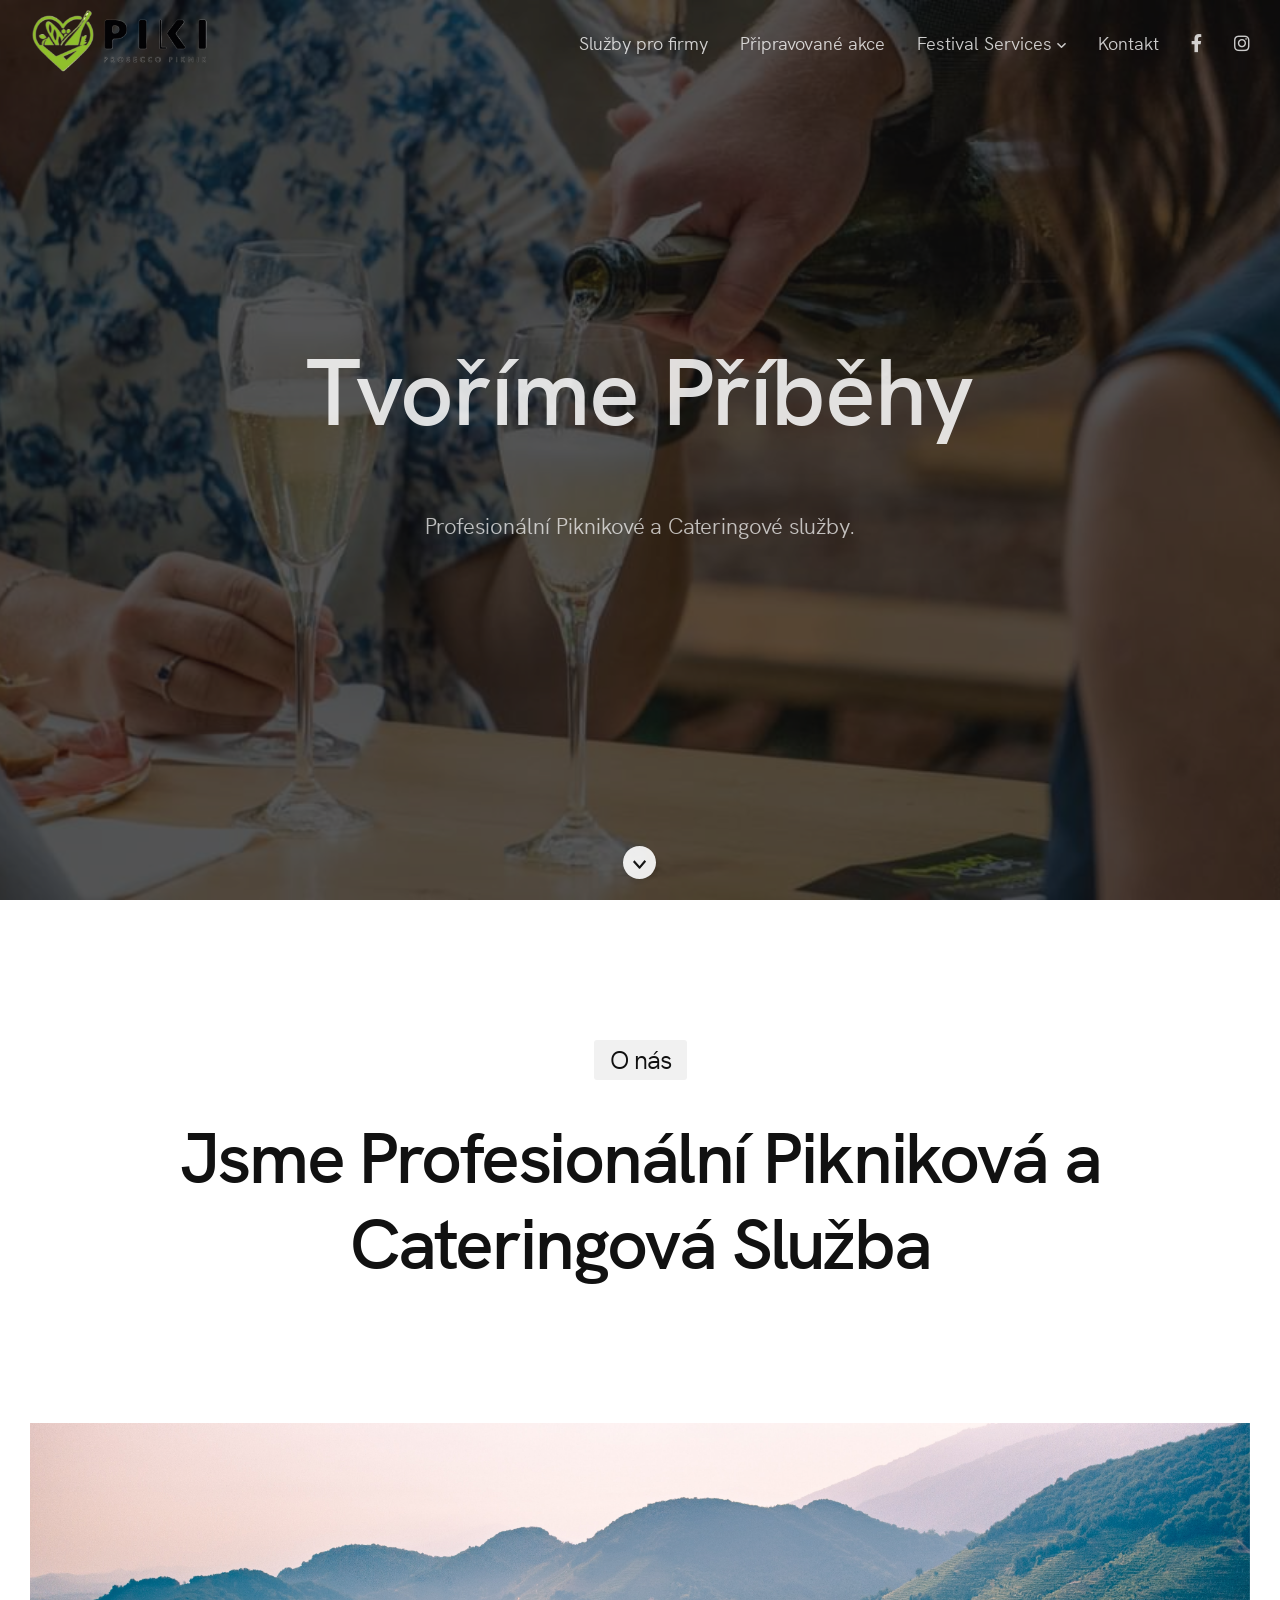
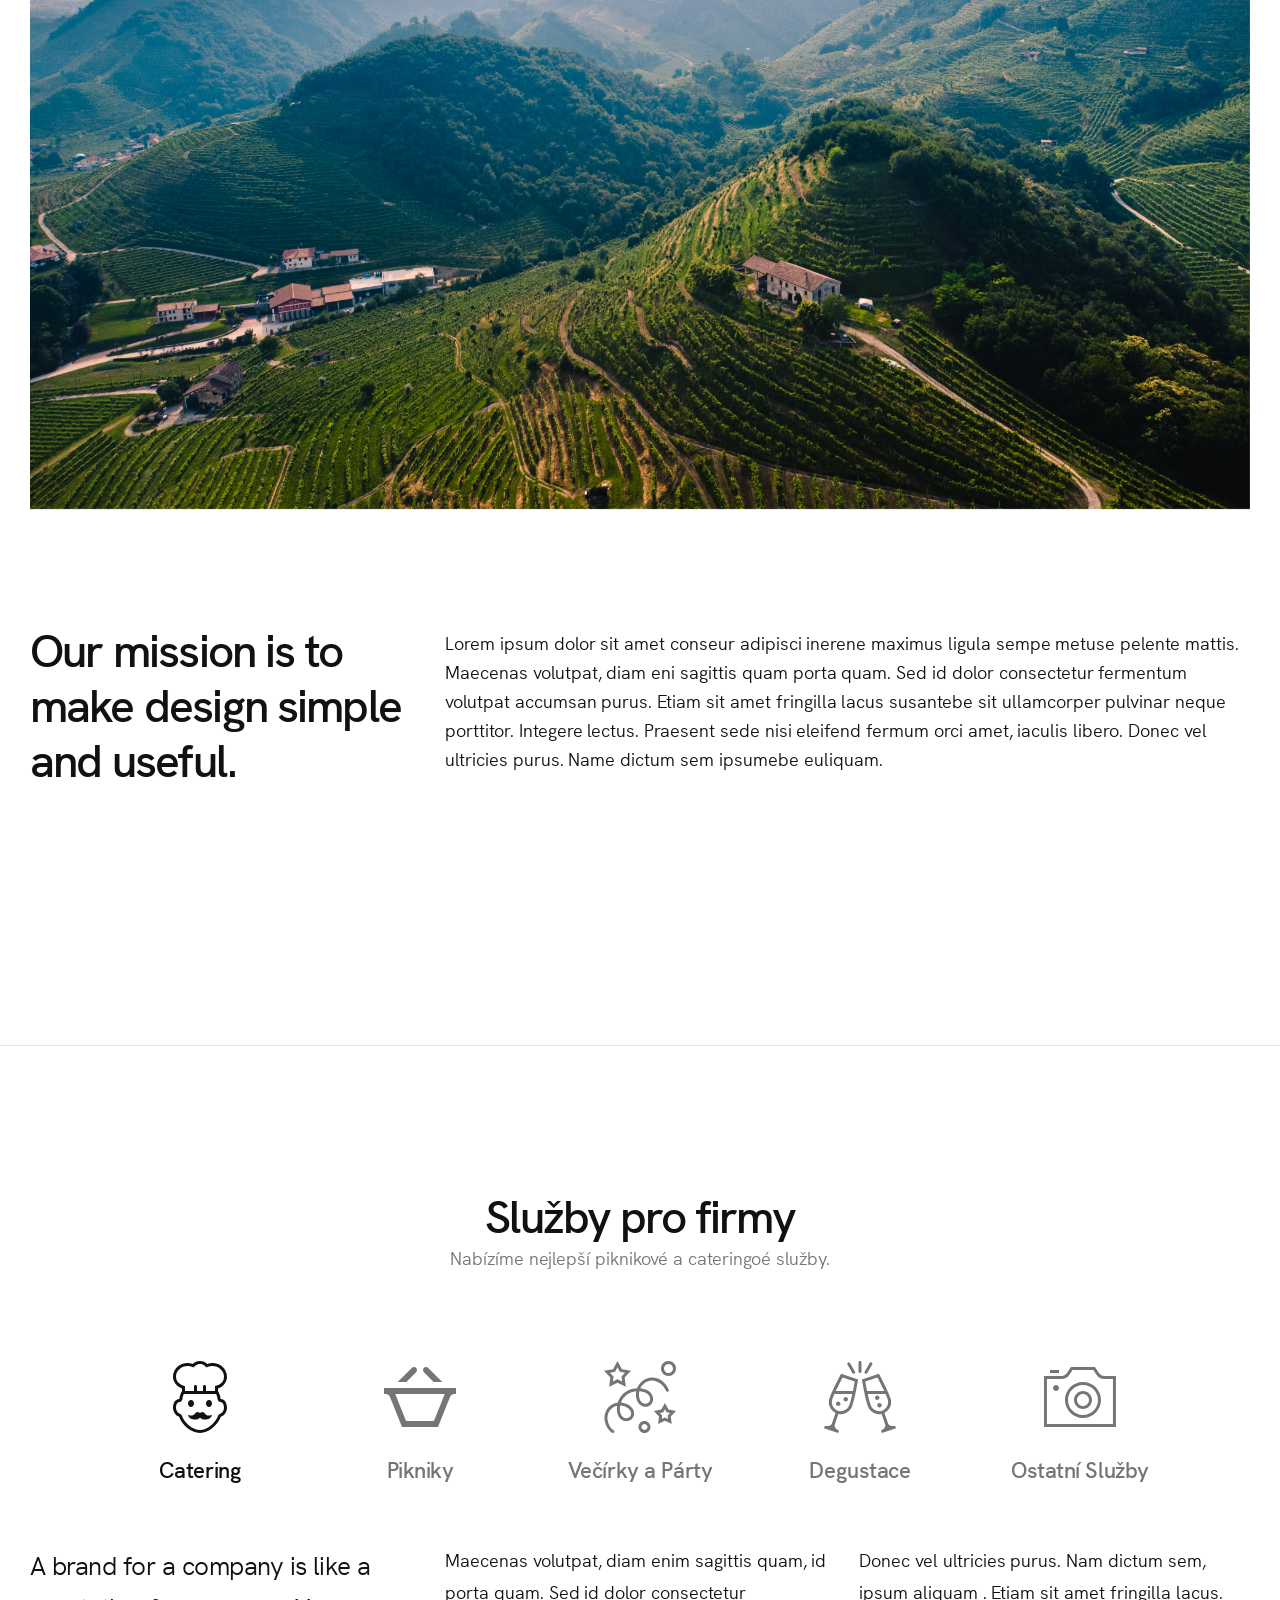
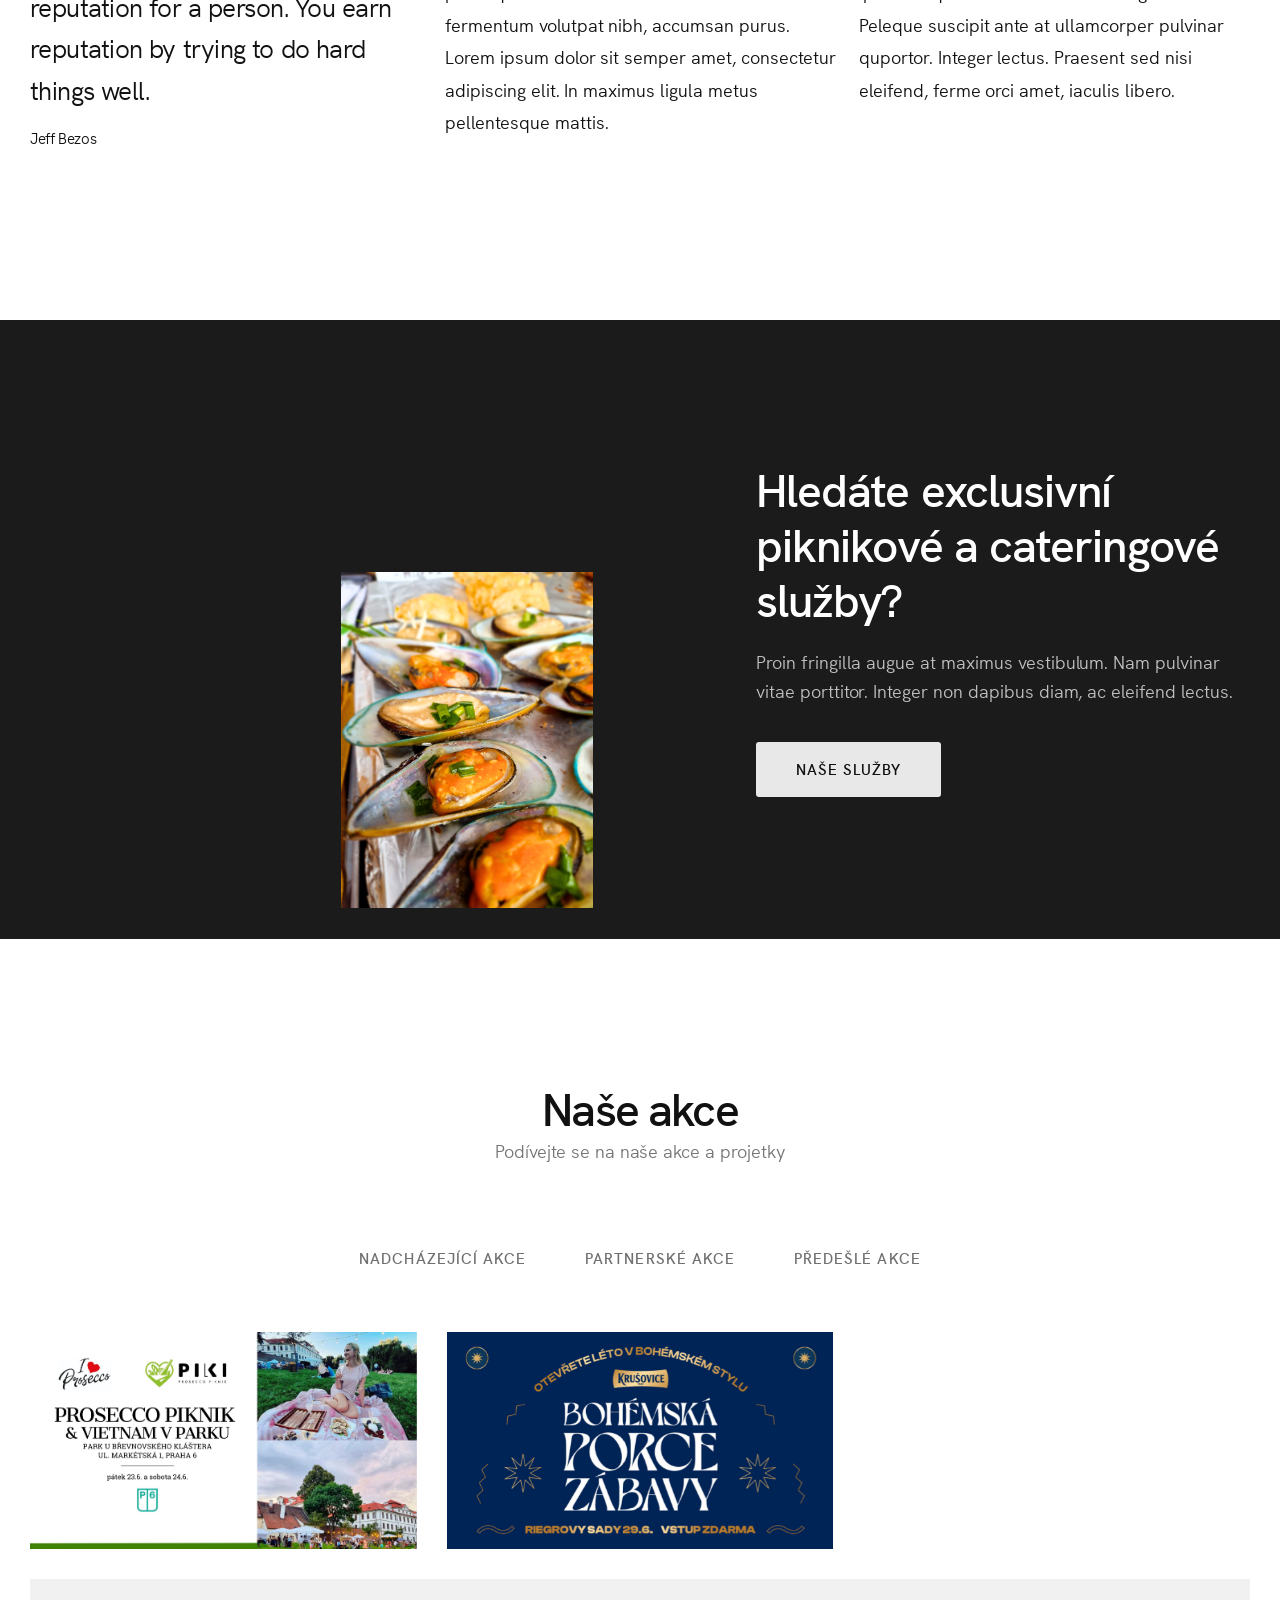
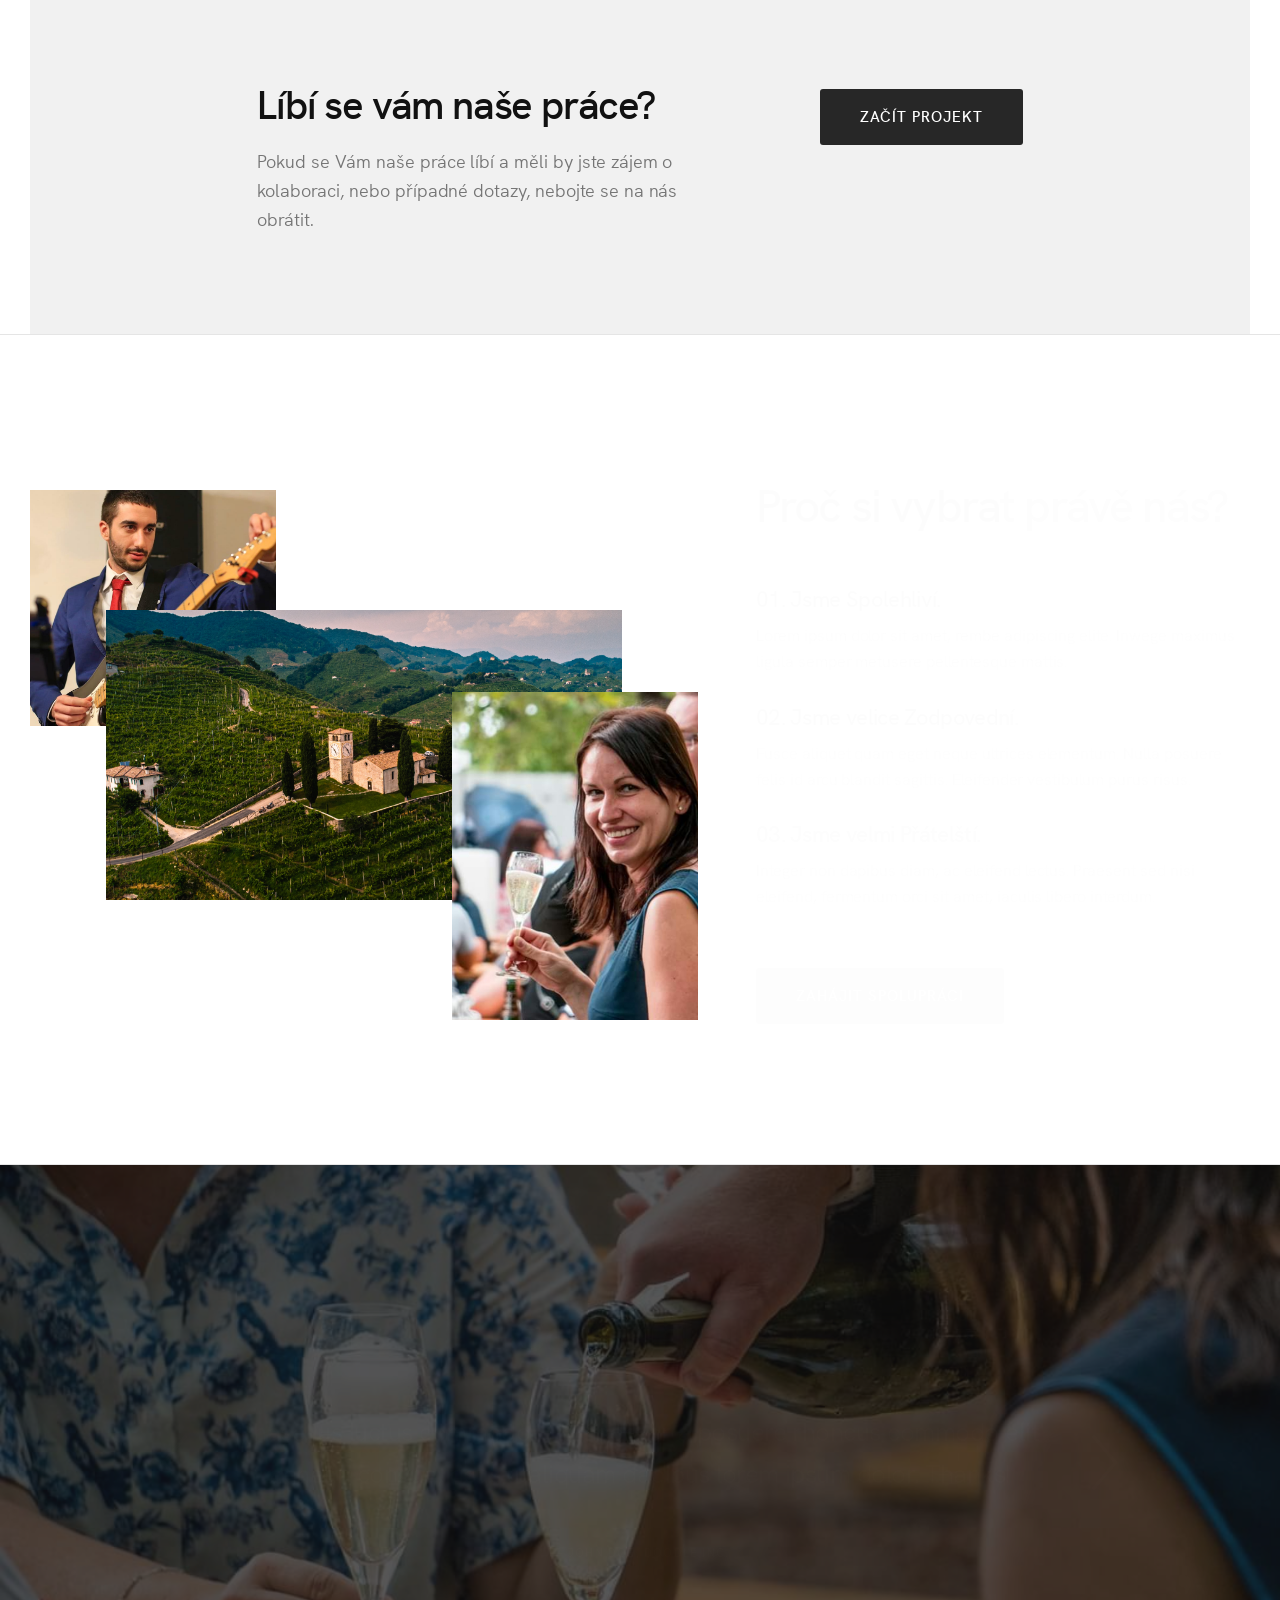
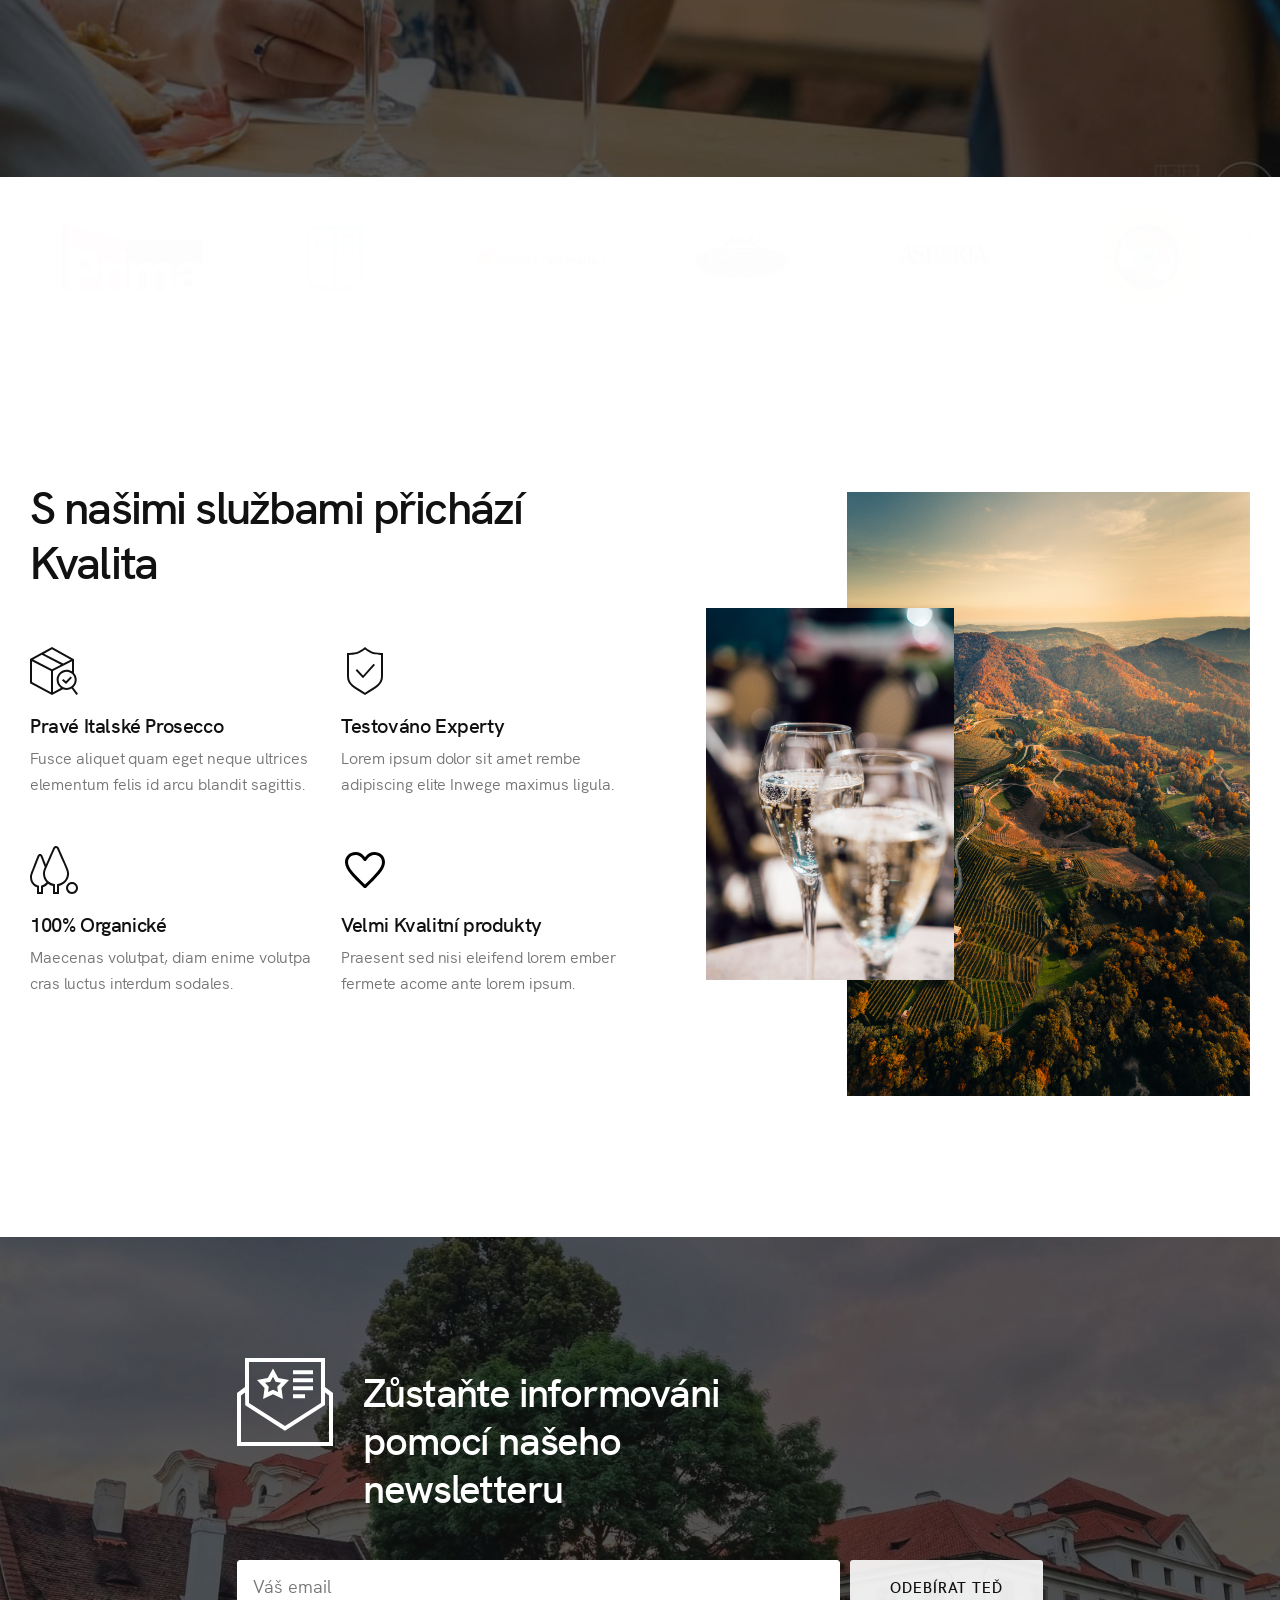
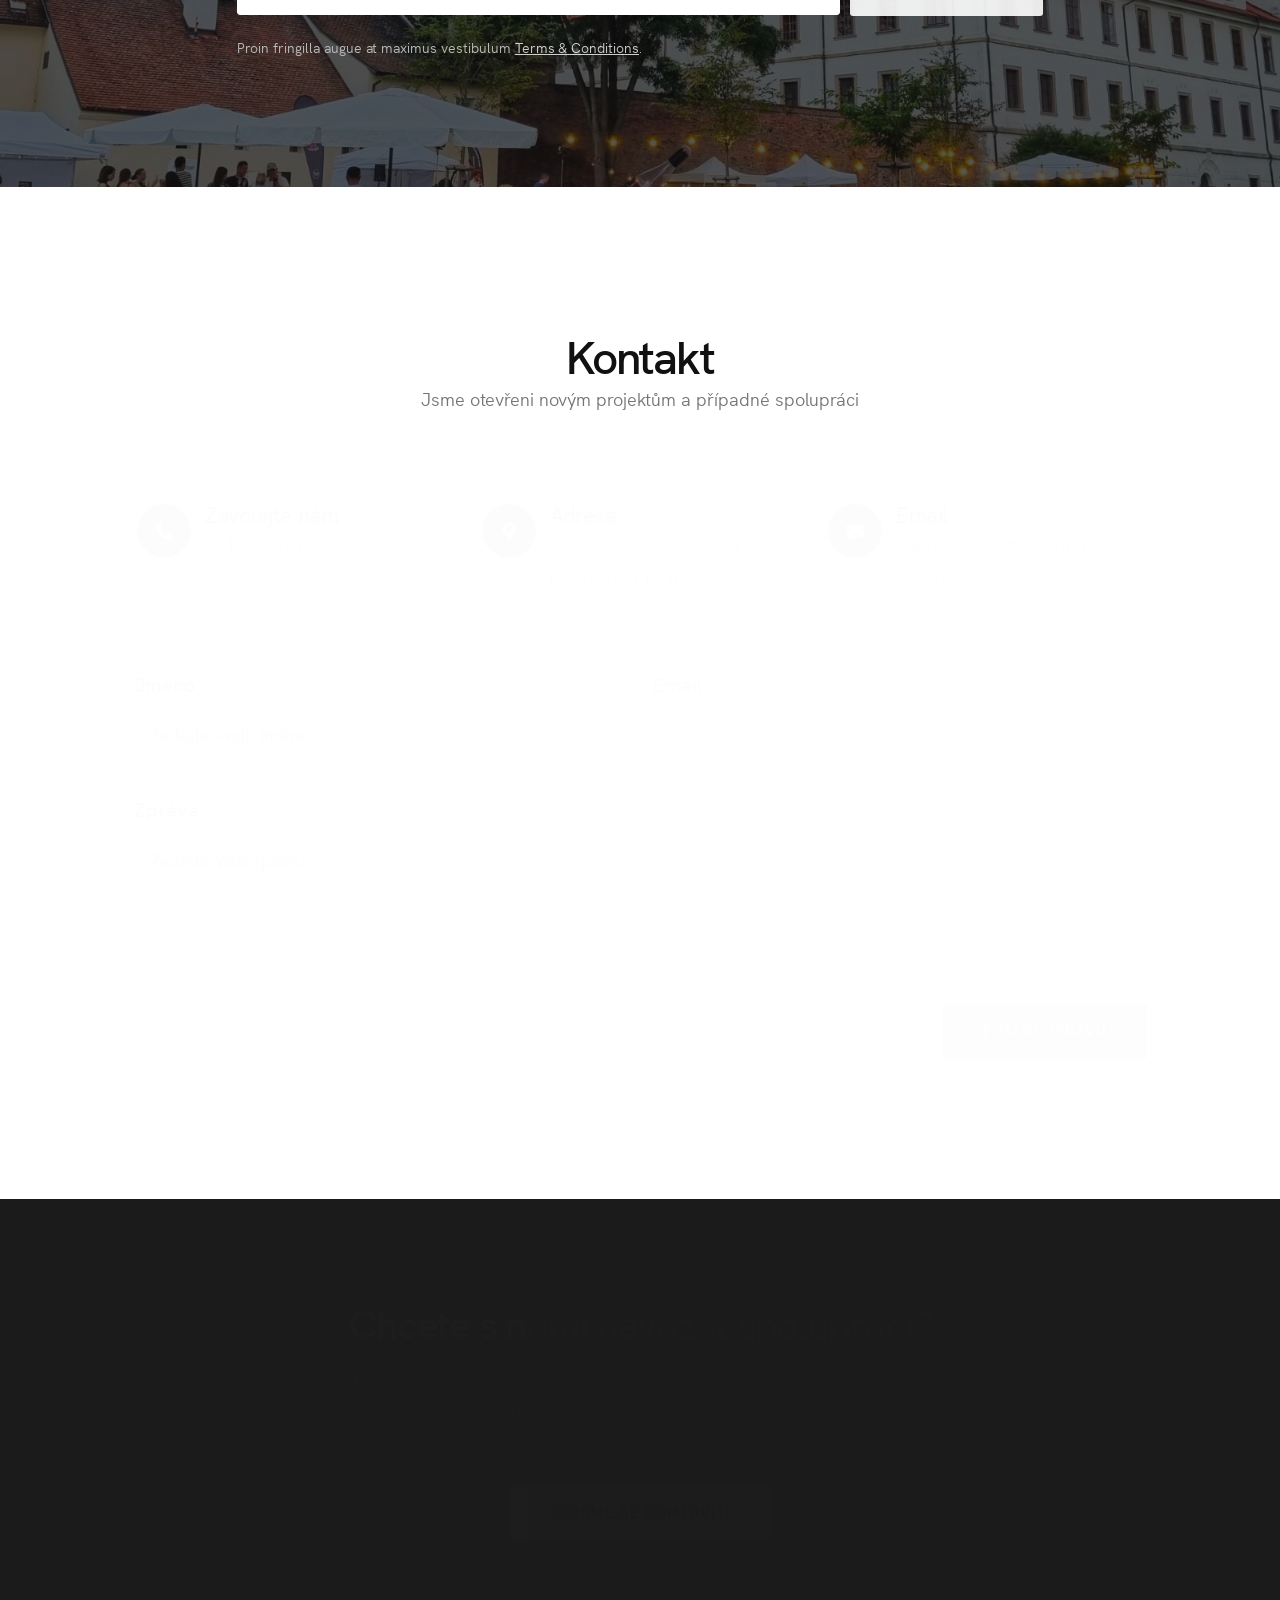
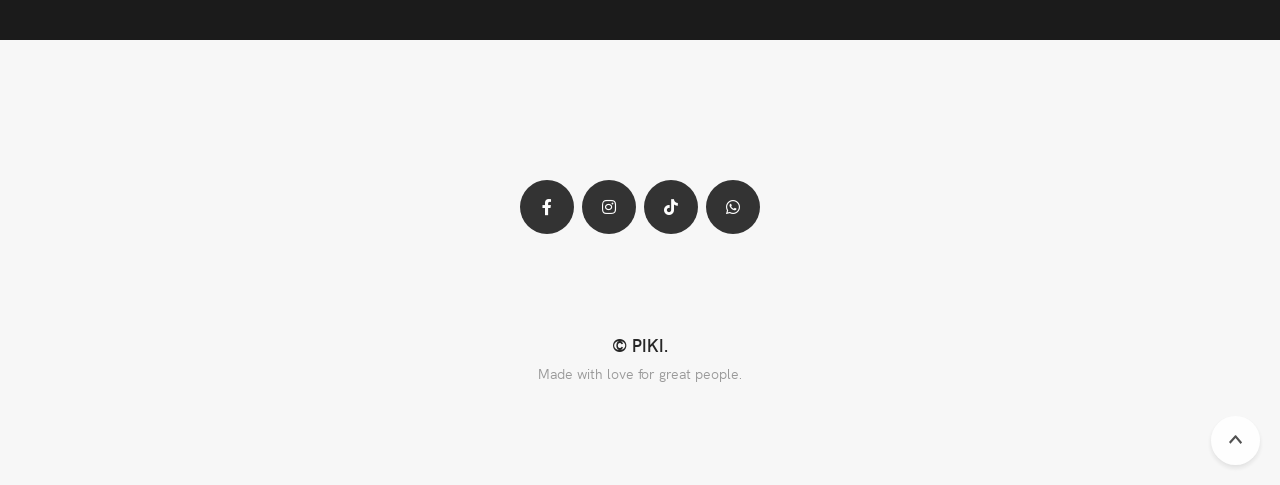
==== commit 45872db7: "Update index.html" ====
--- a/index.html
+++ b/index.html
@@ -429,7 +429,7 @@
                             
                             <div class="col-lg-6 relative">
                                 <div class="banner-image-1">
-                                    <img src="images/PIKI_Prosecco.jpg" alt="" class="wow scaleOutIn" data-wow-duration="1.2s" data-wow-offset="292" />
+                                    <img src="./images/PIKI_Prosecco.jpg" alt="" class="wow scaleOutIn" data-wow-duration="1.2s" data-wow-offset="292" />
                                 </div>
                                 <div class="banner-image-2">
                                     <img src="images/Oysters.jpg" alt="" class="wow scaleOutIn" data-wow-duration="1.2s" data-wow-offset="70" />
